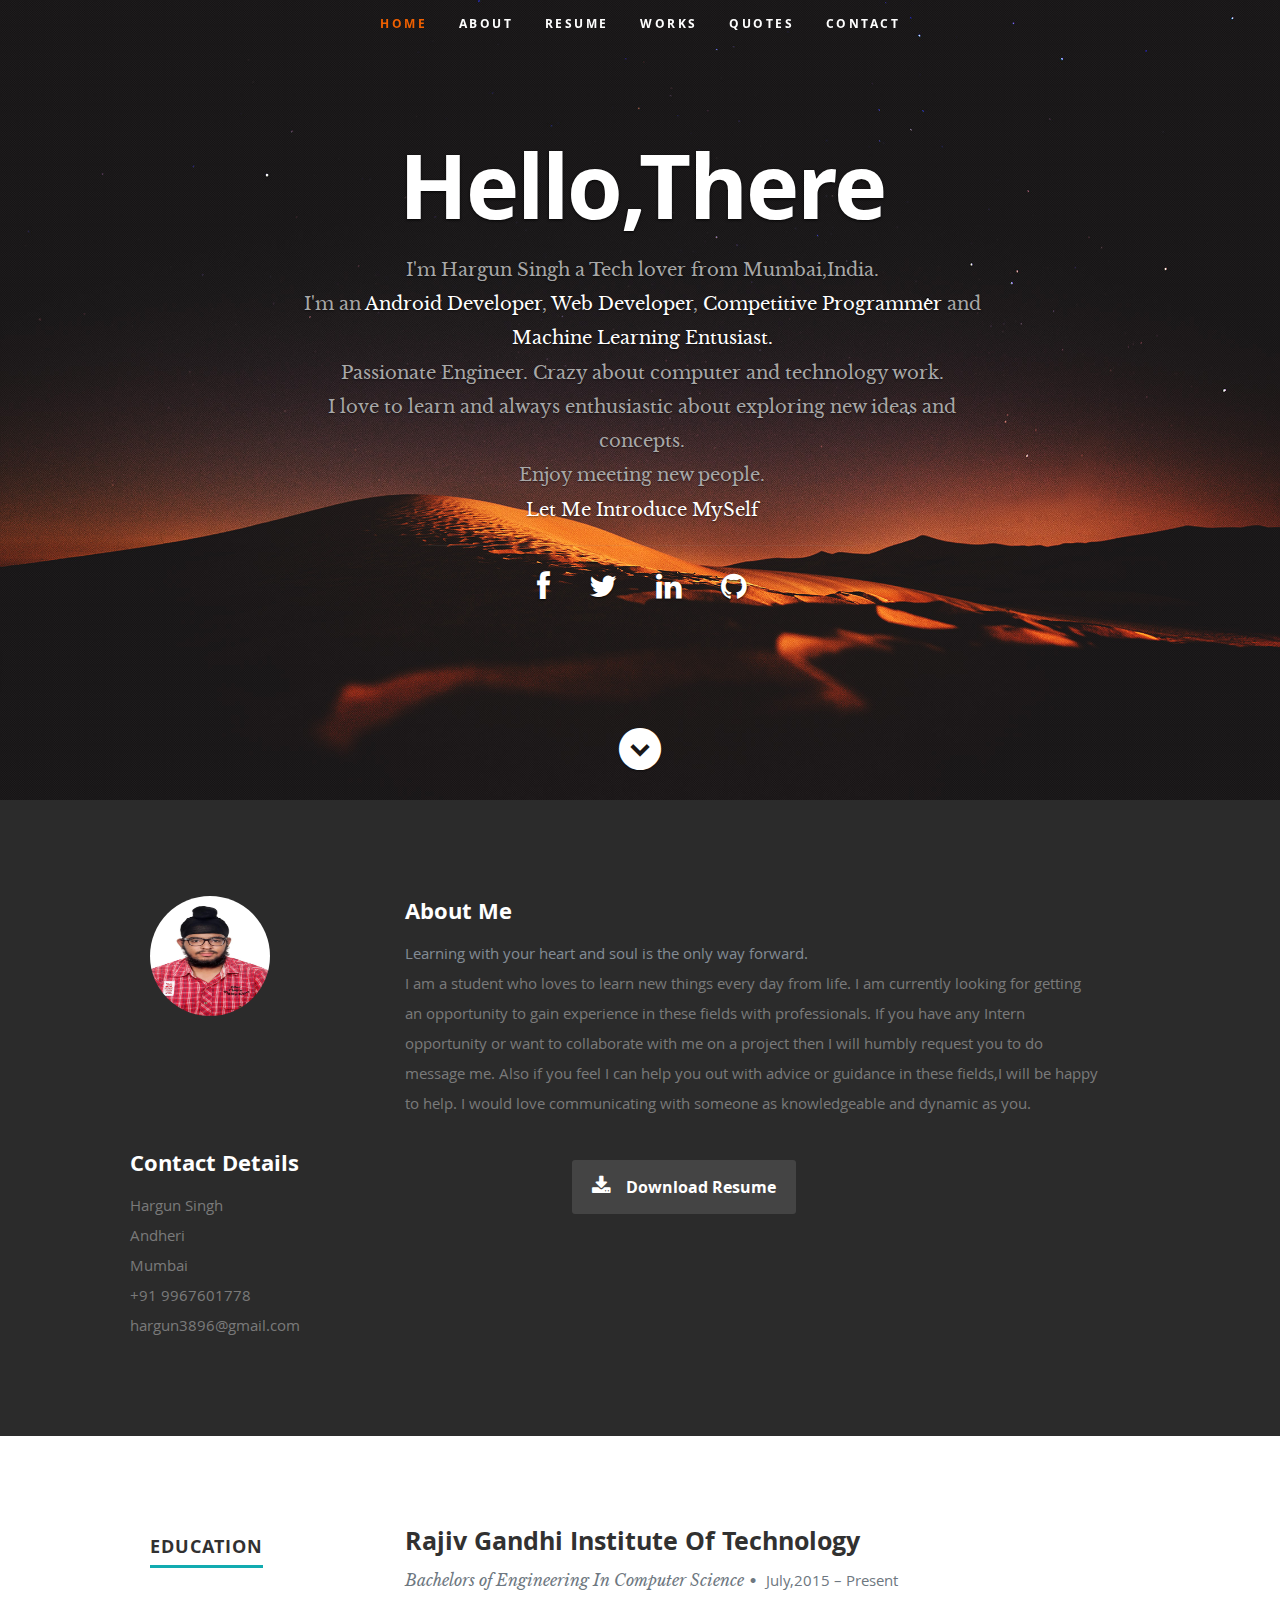
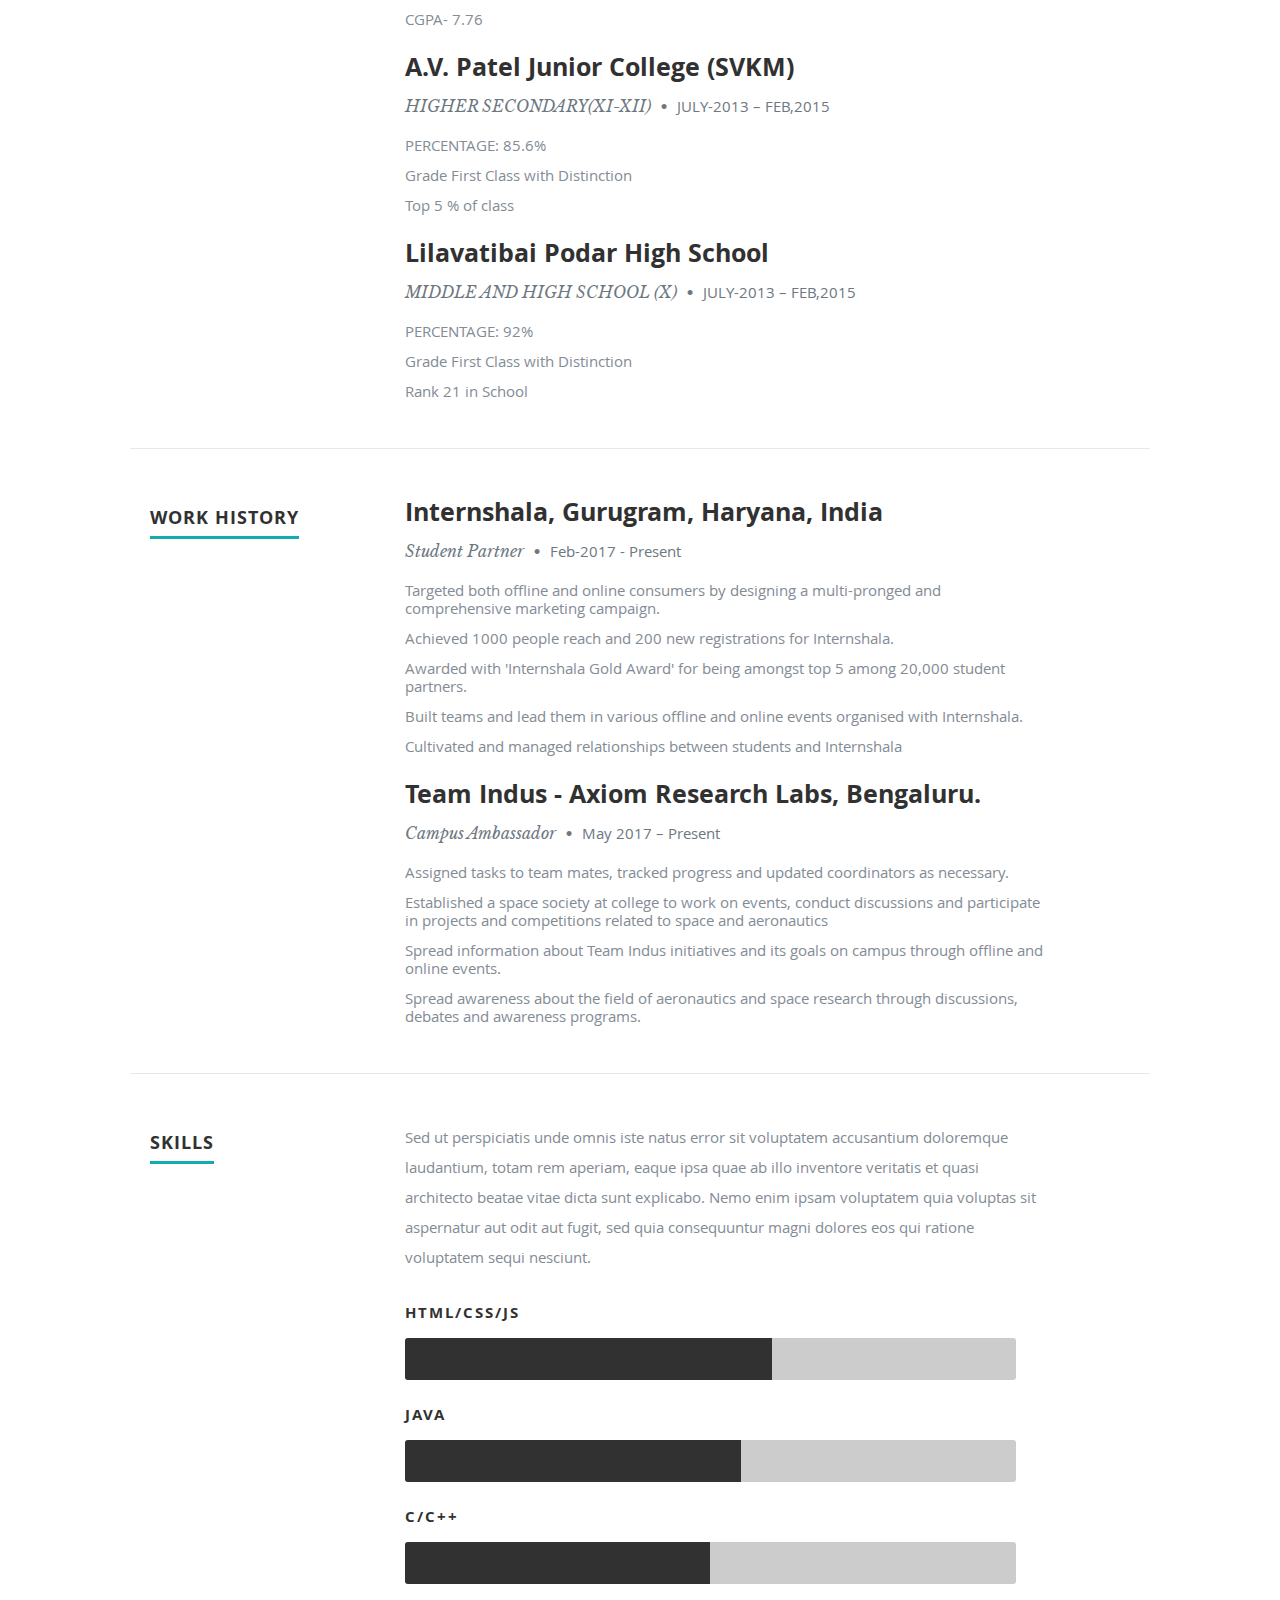
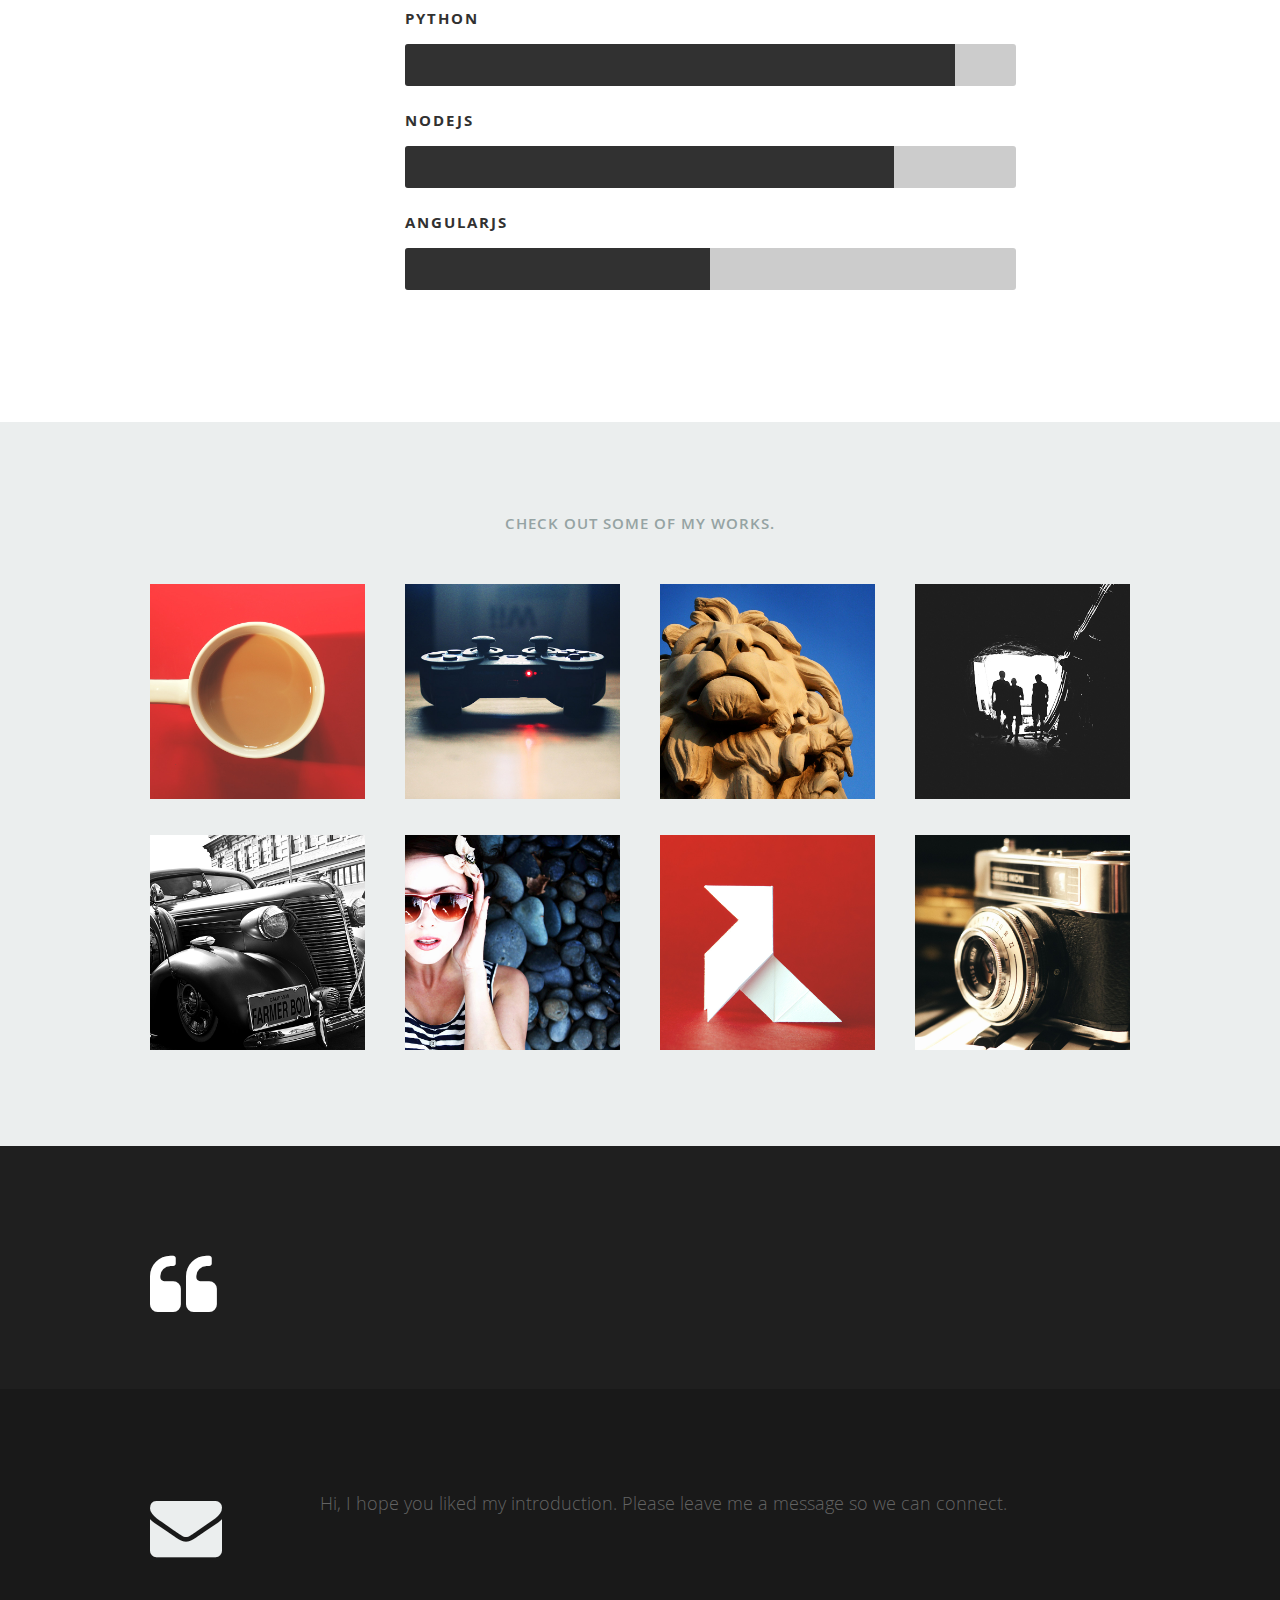
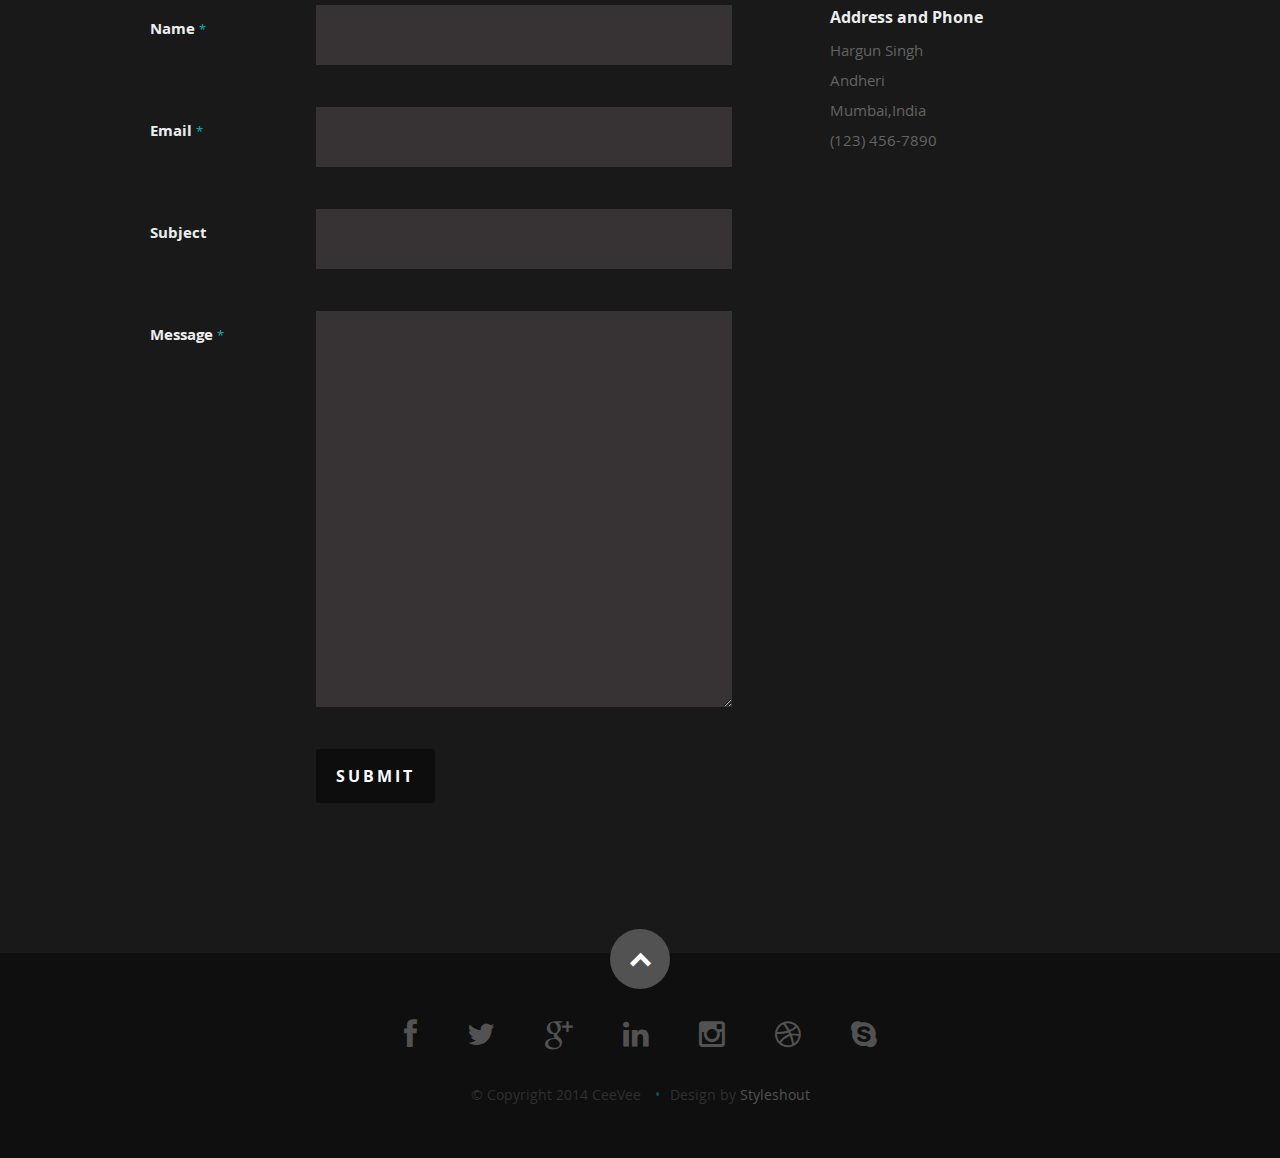
==== index.html @ c8380435 "Update index.html" ====
<!DOCTYPE html>
<!--[if lt IE 8 ]><html class="no-js ie ie7" lang="en"> <![endif]-->
<!--[if IE 8 ]><html class="no-js ie ie8" lang="en"> <![endif]-->
<!--[if (gte IE 8)|!(IE)]><!--><html class="no-js" lang="en"> <!--<![endif]-->
<head>

   <!--- Basic Page Needs
   ================================================== -->
   <meta charset="utf-8">
	<title>Hargun Singh Profile</title>
	<meta name="description" content="">
	<meta name="author" content="">

   <!-- Mobile Specific Metas
   ================================================== -->
	<meta name="viewport" content="width=device-width, initial-scale=1, maximum-scale=1">

	<!-- CSS
    ================================================== -->
   <link rel="stylesheet" href="css/default.css">
	<link rel="stylesheet" href="css/layout.css">
   <link rel="stylesheet" href="css/media-queries.css">
   <link rel="stylesheet" href="css/magnific-popup.css">

   <!-- Script
   ================================================== -->
	<script src="js/modernizr.js"></script>

   <!-- Favicons
	================================================== -->
	<link rel="shortcut icon" href="favicon.png" >

</head>

<body>

   <!-- Header
   ================================================== -->
   <header id="home">

      <nav id="nav-wrap">

         <a class="mobile-btn" href="#nav-wrap" title="Show navigation">Show navigation</a>
	      <a class="mobile-btn" href="#" title="Hide navigation">Hide navigation</a>

         <ul id="nav" class="nav">
            <li class="current"><a class="smoothscroll" href="#home">Home</a></li>
            <li><a class="smoothscroll" href="#about">About</a></li>
	         <li><a class="smoothscroll" href="#resume">Resume</a></li>
            <li><a class="smoothscroll" href="#portfolio">Works</a></li>
            <li><a class="smoothscroll" href="#testimonials">Quotes</a></li>
            <li><a class="smoothscroll" href="#contact">Contact</a></li>
         </ul> <!-- end #nav -->

      </nav> <!-- end #nav-wrap -->

      <div class="row banner">
         <div class="banner-text">
            <h1 class="responsive-headline">Hello,There</h1>
            <div><h3>I'm Hargun Singh a Tech lover from Mumbai,India.</h3></div>
            <h3>I'm an <span>Android Developer</span>, <span>Web Developer</span>, <span>Competitive Programmer</span> and <span>Machine Learning Entusiast.</span> 
		    <div>Passionate Engineer. Crazy about computer and technology work.</div><div> I love to learn and always enthusiastic about exploring new ideas and concepts.</div><div>Enjoy meeting new people.<div>




             <a class="smoothscroll" href="#about">Let Me Introduce MySelf</a>
            
            <hr />
            <ul class="social">
               <li><a href="http://www.facebook.com/hargun.singh.96930"><i class="fa fa-facebook"></i></a></li>
               <li><a href="https://harguncoder.github.io/"><i class="fa fa-twitter"></i></a></li>
               <li><a href="https://www.linkedin.com/in/hargun-singh-bb5115112"><i class="fa fa-linkedin"></i></a></li>
		    <li><a href="https://github.com/HargunCoder"><i class="fa fa-github"></i></a></li>
            </ul>
         </div>
      </div>

      <p class="scrolldown">
         <a class="smoothscroll" href="#about"><i class="icon-down-circle"></i></a>
      </p>

   </header> <!-- Header End -->


   <!-- About Section
   ================================================== -->
   <section id="about">

      <div class="row">

         <div class="three columns">

            <img class="profile-pic"  src="images/har3.jpg" alt="" />

         </div>

         <div class="nine columns main-col">

            <h2>About Me</h2>
           <span id="saying"> Learning with your heart and soul is the only way forward.</span>

            <p>I am a student who <span>loves to learn new things</span> every day from life.
               
                     I am currently looking for getting an opportunity to gain experience in these fields with professionals.

                     If you have any Intern opportunity or want to collaborate with me on a project then I will humbly request you to do message me.

                     Also if you feel I can help you out with advice or guidance in these fields,I will be happy to help.

                     I would love communicating with someone as knowledgeable and dynamic as you.</div>
            </p>

            <div class="row">

               <div class="columns contact-details">

                  <h2>Contact Details</h2>
                  <p class="address">
						   <span>Hargun Singh</span><br>
						   <span>Andheri<br>
						         Mumbai
                     </span><br>
						   <span>+91 9967601778</span><br>
                     <span>hargun3896@gmail.com</span>
					   </p>

               </div>

               <div class="columns download">
                  <p>
                     <a href="https://drive.google.com/open?id=0B_psiZqlq8TTdExmNkRDUFk0eGc" class="button"><i class="fa fa-download"></i>Download Resume</a>
                  </p>
               </div>

            </div> <!-- end row -->

         </div> <!-- end .main-col -->

      </div>

   </section> <!-- About Section End-->


   <!-- Resume Section
   ================================================== -->
   <section id="resume">

      <!-- Education
      ----------------------------------------------- -->
      <div class="row education">

         <div class="three columns header-col">
            <h1><span>Education</span></h1>
         </div>

         <div class="nine columns main-col">

            <div class="row item">

               <div class="twelve columns">

                  <h3>Rajiv Gandhi Institute Of Technology</h3>
                  <p class="info">Bachelors of Engineering In Computer Science<span>&bull;</span> <em class="date">July,2015 – Present </em></p>

                  <ul>
                     <li>CGPA- 7.76</li>
                  </ul>

               </div>

            </div> <!-- item end -->

            <div class="row item">

               <div class="twelve columns">

                  <h3>A.V. Patel Junior College (SVKM)</h3>
                  <p class="info">  HIGHER SECONDARY(XI-XII)
<span>&bull;</span> <em class="date">JULY-2013 – FEB,2015 </em></p>

                <ul>
                  <li>PERCENTAGE: 85.6%</li>
                  <li>Grade First Class with Distinction</li>
                  <li>Top 5 % of class</li>
                </ul>

               </div>

            </div> <!-- item end -->

            <div class="row item">

               <div class="twelve columns">

                  <h3>Lilavatibai Podar High School</h3>
                  <p class="info">  MIDDLE AND HIGH SCHOOL (X)
<span>&bull;</span> <em class="date">JULY-2013 – FEB,2015 </em></p>

                <ul>
                  <li>PERCENTAGE: 92%</li>
                  <li>Grade First Class with Distinction</li>
                  <li>Rank 21 in School</li>
                </ul>

               </div>

            </div> <!-- item end -->


         </div> <!-- main-col end -->

      </div> <!-- End Education -->


      <!-- Work
      ----------------------------------------------- -->
      <div class="row work">

         <div class="three columns header-col">
            <h1><span>Work History</span></h1>
         </div>

         <div class="nine columns main-col">

            <div class="row item">

               <div class="twelve columns">

                  <h3>Internshala, Gurugram, Haryana, India</h3>
                  <p class="info">Student Partner <span>&bull;</span> <em class="date">Feb-2017 - Present</em></p>

              <ul>
                 <li>Targeted both offline and online consumers by designing a multi-pronged and comprehensive marketing campaign.</li>
                 <li>Achieved 1000 people reach and 200 new registrations for Internshala.</li>
                 <li>Awarded with 'Internshala Gold Award' for being amongst top 5 among 20,000 student partners.</li>
                 <li>Built teams and lead them in various offline and online events organised with Internshala.</li>
                 <li>Cultivated and managed relationships between students and Internshala</li>
              </ul>

               </div>

            </div> <!-- item end -->

            <div class="row item">

               <div class="twelve columns">

                  <h3>Team Indus - Axiom Research Labs, Bengaluru.</h3>
                  <p class="info">Campus Ambassador <span>&bull;</span> <em class="date">May 2017 – Present</em></p>

                 <ul>
                    <li>Assigned tasks to team mates, tracked progress and updated coordinators as necessary.</li>
                    <li>Established a space society at college to work on events, conduct discussions and participate in projects and competitions related to space and aeronautics</li>
                    <li>Spread information about Team Indus initiatives and its goals on campus through offline and online events.</li>
                    <li>Spread awareness about the field of aeronautics and space research through discussions, debates and awareness programs.</li>


                 </ul>

               </div>

            </div> <!-- item end -->

         </div> <!-- main-col end -->

      </div> <!-- End Work -->


      <!-- Skills
      ----------------------------------------------- -->
      <div class="row skill">

         <div class="three columns header-col">
            <h1><span>Skills</span></h1>
         </div>

         <div class="nine columns main-col">

            <p>Sed ut perspiciatis unde omnis iste natus error sit voluptatem accusantium doloremque laudantium, totam rem aperiam,
            eaque ipsa quae ab illo inventore veritatis et quasi architecto beatae vitae dicta sunt explicabo. Nemo enim ipsam
            voluptatem quia voluptas sit aspernatur aut odit aut fugit, sed quia consequuntur magni dolores eos qui ratione
            voluptatem sequi nesciunt.
            </p>

				<div class="bars">

				   <ul class="skills">
					   <li><span class="bar-expand photoshop"></span><em>HTML/CSS/JS</em></li>
                  <li><span class="bar-expand illustrator"></span><em>Java</em></li>
						<li><span class="bar-expand wordpress"></span><em>C/C++</em></li>
						<li><span class="bar-expand css"></span><em>Python</em></li>
						<li><span class="bar-expand html5"></span><em>NodeJS</em></li>
                  <li><span class="bar-expand jquery"></span><em>angularJS</em></li>
					</ul>

				</div><!-- end skill-bars -->

			</div> <!-- main-col end -->

      </div> <!-- End skills -->

   </section> <!-- Resume Section End-->


   <!-- Portfolio Section
   ================================================== -->
   <section id="portfolio">

      <div class="row">

         <div class="twelve columns collapsed">

            <h1>Check Out Some of My Works.</h1>

            <!-- portfolio-wrapper -->
            <div id="portfolio-wrapper" class="bgrid-quarters s-bgrid-thirds cf">

          	   <div class="columns portfolio-item">
                  <div class="item-wrap">

                     <a href="#modal-01" title="">
                        <img alt="" src="images/portfolio/coffee.jpg">
                        <div class="overlay">
                           <div class="portfolio-item-meta">
          					      <h5>Coffee</h5>
                              <p>Illustrration</p>
          					   </div>
                        </div>
                        <div class="link-icon"><i class="icon-plus"></i></div>
                     </a>

                  </div>
          		</div> <!-- item end -->

               <div class="columns portfolio-item">
                  <div class="item-wrap">

                     <a href="#modal-02" title="">
                        <img alt="" src="images/portfolio/console.jpg">
                        <div class="overlay">
                           <div class="portfolio-item-meta">
          					      <h5>Console</h5>
                              <p>Web Development</p>
          					   </div>
                        </div>
                        <div class="link-icon"><i class="icon-plus"></i></div>
                     </a>

                  </div>
          		</div> <!-- item end -->

               <div class="columns portfolio-item">
                  <div class="item-wrap">

                     <a href="#modal-03" title="">
                        <img alt="" src="images/portfolio/judah.jpg">
                        <div class="overlay">
                           <div class="portfolio-item-meta">
          					      <h5>Judah</h5>
                              <p>Webdesign</p>
          					   </div>
                        </div>
                        <div class="link-icon"><i class="icon-plus"></i></div>
                     </a>

                  </div>
          		</div> <!-- item end -->

               <div class="columns portfolio-item">
                  <div class="item-wrap">

                     <a href="#modal-04" title="">
                        <img alt="" src="images/portfolio/into-the-light.jpg">
                        <div class="overlay">
                           <div class="portfolio-item-meta">
          					      <h5>Into The Light</h5>
                              <p>Photography</p>
          					   </div>
                        </div>
                        <div class="link-icon"><i class="icon-plus"></i></div>
                     </a>

                  </div>
          		</div> <!-- item end -->

               <div class="columns portfolio-item">
                  <div class="item-wrap">

                     <a href="#modal-05" title="">
                        <img alt="" src="images/portfolio/farmerboy.jpg">
                        <div class="overlay">
                           <div class="portfolio-item-meta">
          					      <h5>Farmer Boy</h5>
                              <p>Branding</p>
          					   </div>
                        </div>
                        <div class="link-icon"><i class="icon-plus"></i></div>
                     </a>

                  </div>
          		</div> <!-- item end -->

               <div class="columns portfolio-item">
                  <div class="item-wrap">

                     <a href="#modal-06" title="">
                        <img alt="" src="images/portfolio/girl.jpg">
                        <div class="overlay">
                           <div class="portfolio-item-meta">
          					      <h5>Girl</h5>
                              <p>Photography</p>
          					   </div>
                        </div>
                        <div class="link-icon"><i class="icon-plus"></i></div>
                     </a>

                  </div>
          		</div> <!-- item end -->

               <div class="columns portfolio-item">
                  <div class="item-wrap">

                     <a href="#modal-07" title="">
                        <img alt="" src="images/portfolio/origami.jpg">
                        <div class="overlay">
                           <div class="portfolio-item-meta">
          					      <h5>Origami</h5>
                              <p>Illustrration</p>
          					   </div>
                        </div>
                        <div class="link-icon"><i class="icon-plus"></i></div>
                     </a>

                  </div>
          		</div> <!-- item end -->

               <div class="columns portfolio-item">
                  <div class="item-wrap">

                     <a href="#modal-08" title="">
                        <img alt="" src="images/portfolio/retrocam.jpg">
                        <div class="overlay">
                           <div class="portfolio-item-meta">
          					      <h5>Retrocam</h5>
                              <p>Web Development</p>
          					   </div>
                        </div>
                        <div class="link-icon"><i class="icon-plus"></i></div>
                     </a>

                  </div>
          		</div>  <!-- item end -->

            </div> <!-- portfolio-wrapper end -->

         </div> <!-- twelve columns end -->


         <!-- Modal Popup
	      --------------------------------------------------------------- -->

         <div id="modal-01" class="popup-modal mfp-hide">

		      <img class="scale-with-grid" src="images/portfolio/modals/m-coffee.jpg" alt="" />

		      <div class="description-box">
			      <h4>Coffee Cup</h4>
			      <p>Proin gravida nibh vel velit auctor aliquet. Aenean sollicitudin, lorem quis bibendum auctor, nisi elit consequat ipsum, nec sagittis sem nibh id elit.</p>
               <span class="categories"><i class="fa fa-tag"></i>Branding, Webdesign</span>
		      </div>

            <div class="link-box">
               <a href="http://www.behance.net">Details</a>
		         <a class="popup-modal-dismiss">Close</a>
            </div>

	      </div><!-- modal-01 End -->

         <div id="modal-02" class="popup-modal mfp-hide">

		      <img class="scale-with-grid" src="images/portfolio/modals/m-console.jpg" alt="" />

		      <div class="description-box">
			      <h4>Console</h4>
			      <p>Proin gravida nibh vel velit auctor aliquet. Aenean sollicitudin, lorem quis bibendum auctor, nisi elit consequat ipsum, nec sagittis sem nibh id elit.</p>
               <span class="categories"><i class="fa fa-tag"></i>Branding, Web Development</span>
		      </div>

            <div class="link-box">
               <a href="http://www.behance.net">Details</a>
		         <a class="popup-modal-dismiss">Close</a>
            </div>

	      </div><!-- modal-02 End -->

         <div id="modal-03" class="popup-modal mfp-hide">

		      <img class="scale-with-grid" src="images/portfolio/modals/m-judah.jpg" alt="" />

		      <div class="description-box">
			      <h4>Judah</h4>
			      <p>Proin gravida nibh vel velit auctor aliquet. Aenean sollicitudin, lorem quis bibendum auctor, nisi elit consequat ipsum, nec sagittis sem nibh id elit.</p>
               <span class="categories"><i class="fa fa-tag"></i>Branding</span>
		      </div>

            <div class="link-box">
               <a href="http://www.behance.net">Details</a>
		         <a class="popup-modal-dismiss">Close</a>
            </div>

	      </div><!-- modal-03 End -->

         <div id="modal-04" class="popup-modal mfp-hide">

		      <img class="scale-with-grid" src="images/portfolio/modals/m-intothelight.jpg" alt="" />

		      <div class="description-box">
			      <h4>Into the Light</h4>
			      <p>Proin gravida nibh vel velit auctor aliquet. Aenean sollicitudin, lorem quis bibendum auctor, nisi elit consequat ipsum, nec sagittis sem nibh id elit.</p>
               <span class="categories"><i class="fa fa-tag"></i>Photography</span>
		      </div>

            <div class="link-box">
               <a href="http://www.behance.net">Details</a>
		         <a class="popup-modal-dismiss">Close</a>
            </div>

	      </div><!-- modal-04 End -->

         <div id="modal-05" class="popup-modal mfp-hide">

		      <img class="scale-with-grid" src="images/portfolio/modals/m-farmerboy.jpg" alt="" />

		      <div class="description-box">
			      <h4>Farmer Boy</h4>
			      <p>Proin gravida nibh vel velit auctor aliquet. Aenean sollicitudin, lorem quis bibendum auctor, nisi elit consequat ipsum, nec sagittis sem nibh id elit.</p>
               <span class="categories"><i class="fa fa-tag"></i>Branding, Webdesign</span>
		      </div>

            <div class="link-box">
               <a href="http://www.behance.net">Details</a>
		         <a class="popup-modal-dismiss">Close</a>
            </div>

	      </div><!-- modal-05 End -->

         <div id="modal-06" class="popup-modal mfp-hide">

		      <img class="scale-with-grid" src="images/portfolio/modals/m-girl.jpg" alt="" />

		      <div class="description-box">
			      <h4>Girl</h4>
			      <p>Proin gravida nibh vel velit auctor aliquet. Aenean sollicitudin, lorem quis bibendum auctor, nisi elit consequat ipsum, nec sagittis sem nibh id elit.</p>
               <span class="categories"><i class="fa fa-tag"></i>Photography</span>
		      </div>

            <div class="link-box">
               <a href="http://www.behance.net">Details</a>
		         <a class="popup-modal-dismiss">Close</a>
            </div>

	      </div><!-- modal-06 End -->

         <div id="modal-07" class="popup-modal mfp-hide">

		      <img class="scale-with-grid" src="images/portfolio/modals/m-origami.jpg" alt="" />

		      <div class="description-box">
			      <h4>Origami</h4>
			      <p>Proin gravida nibh vel velit auctor aliquet. Aenean sollicitudin, lorem quis bibendum auctor, nisi elit consequat ipsum, nec sagittis sem nibh id elit.</p>
               <span class="categories"><i class="fa fa-tag"></i>Branding, Illustration</span>
		      </div>

            <div class="link-box">
               <a href="http://www.behance.net">Details</a>
		         <a class="popup-modal-dismiss">Close</a>
            </div>

	      </div><!-- modal-07 End -->

         <div id="modal-08" class="popup-modal mfp-hide">

		      <img class="scale-with-grid" src="images/portfolio/modals/m-retrocam.jpg" alt="" />

		      <div class="description-box">
			      <h4>Retrocam</h4>
			      <p>Proin gravida nibh vel velit auctor aliquet. Aenean sollicitudin, lorem quis bibendum auctor, nisi elit consequat ipsum, nec sagittis sem nibh id elit.</p>
               <span class="categories"><i class="fa fa-tag"></i>Webdesign, Photography</span>
		      </div>

            <div class="link-box">
               <a href="http://www.behance.net">Details</a>
		         <a class="popup-modal-dismiss">Close</a>
            </div>

	      </div><!-- modal-01 End -->


      </div> <!-- row End -->

   </section> <!-- Portfolio Section End-->


  

   <!-- Testimonials Section
   ================================================== -->
   <section id="testimonials">

      <div class="text-container">

         <div class="row">

            <div class="two columns header-col">

               <h1><span>Client Testimonials</span></h1>

            </div>

            <div class="ten columns flex-container">

               <div class="flexslider">

                  <ul class="slides">

                     <li>
                        <blockquote>
                           <p>Your work is going to fill a large part of your life, and the only way to be truly satisfied is
                           to do what you believe is great work. And the only way to do great work is to love what you do.
                           If you haven't found it yet, keep looking. Don't settle. As with all matters of the heart, you'll know when you find it.
                           </p>
                           <cite>Steve Jobs</cite>
                        </blockquote>
                     </li> <!-- slide ends -->

                     <li>
                        <blockquote>
                           <p>No matter what people tell you, words and ideas can change the world
                           </p>
                           <cite>Robin Williams</cite>
                        </blockquote>
                     </li> <!-- slide ends -->
                     <li>
                        <blockquote>
                           <p>Once we believe in ourselves, we can risk curiosity, wonder, spontaneous delight, or any experience that reveals the human spirit.
                           </p>
                           <cite>E.E Cummings</cite>
                        </blockquote>
                     </li> <!-- slide ends -->

                     
                  </ul>

               </div> <!-- div.flexslider ends -->

            </div> <!-- div.flex-container ends -->

         </div> <!-- row ends -->

       </div>  <!-- text-container ends -->

   </section> <!-- Testimonials Section End-->


   <!-- Contact Section
   ================================================== -->
   <section id="contact">

         <div class="row section-head">

            <div class="two columns header-col">

               <h1><span>Get In Touch.</span></h1>

            </div>

            <div class="ten columns">

                  <p class="lead"> Hi, I hope you liked my introduction. Please leave me a message so we can connect.</p>

            </div>

         </div>

         <div class="row">

            <div class="eight columns">

               <!-- form -->
               <form action="https://formspree.io/hargun3896@gmail.com" method="post" id="contactForm" name="contactForm">
					<fieldset>

                  <div>
						   <label for="contactName">Name <span class="required">*</span></label>
						   <input type="text" value="" size="35" id="contactName" name="contactName" required>
                  </div>

                  <div>
						   <label for="contactEmail">Email <span class="required">*</span></label>
						   <input type="text" value="" size="35" id="contactEmail" name="contactEmail" required>
                  </div>

                  <div>
						   <label for="contactSubject">Subject</label>
						   <input type="text" value="" size="35" id="contactSubject" name="contactSubject" required>
                  </div>

                  <div>
                     <label for="contactMessage">Message <span class="required">*</span></label>
                     <textarea cols="50" rows="15" id="contactMessage" name="contactMessage"></textarea>
                  </div>

                  <div>
                     <button class="submit">Submit</button>
                     <span id="image-loader">
                        <img alt="" src="images/loader.gif">
                     </span>
                  </div>

					</fieldset>
				   </form> <!-- Form End -->

               <!-- contact-warning -->
               <div id="message-warning"> Error boy</div>
               <!-- contact-success -->
				   <div id="message-success">
                  <i class="fa fa-check"></i>Your message was sent, thank you!<br>
				   </div>

            </div>


            <aside class="four columns footer-widgets">

               <div class="widget widget_contact">

					   <h4>Address and Phone</h4>
					   <p class="address">
						   Hargun Singh<br>
						   Andheri <br>
						   Mumbai,India<br>
						   <span>(123) 456-7890</span>
					   </p>

				   </div>

              

   </section> <!-- Contact Section End-->


   <!-- footer
   ================================================== -->
   <footer>

      <div class="row">

         <div class="twelve columns">

            <ul class="social-links">
               <li><a href="#"><i class="fa fa-facebook"></i></a></li>
               <li><a href="#"><i class="fa fa-twitter"></i></a></li>
               <li><a href="#"><i class="fa fa-google-plus"></i></a></li>
               <li><a href="#"><i class="fa fa-linkedin"></i></a></li>
               <li><a href="#"><i class="fa fa-instagram"></i></a></li>
               <li><a href="#"><i class="fa fa-dribbble"></i></a></li>
               <li><a href="#"><i class="fa fa-skype"></i></a></li>
            </ul>

            <ul class="copyright">
               <li>&copy; Copyright 2014 CeeVee</li>
               <li>Design by <a title="Styleshout" href="http://www.styleshout.com/">Styleshout</a></li>   
            </ul>

         </div>

         <div id="go-top"><a class="smoothscroll" title="Back to Top" href="#home"><i class="icon-up-open"></i></a></div>

      </div>

   </footer> <!-- Footer End-->

   <!-- Java Script
   ================================================== -->
   <script src="http://ajax.googleapis.com/ajax/libs/jquery/3.2.2/jquery.min.js"></script>
   <script>window.jQuery || document.write('<script src="js/jquery-1.10.2.min.js"><\/script>')</script>
   <script type="text/javascript" src="js/jquery-migrate-1.2.1.min.js"></script>

   <script src="js/jquery.flexslider.js"></script>
   <script src="js/waypoints.js"></script>
   <script src="js/jquery.fittext.js"></script>
   <script src="js/magnific-popup.js"></script>
   <script src="js/init.js"></script>

</body>

</html>
---- css/default.css ----
/*
=====================================================================
*   Ceevee v1.0 Default Stylesheet
*   url: styleshout.com
*   03-17-2014
=====================================================================

TOC:
a. Webfonts and Icon fonts
b. Reset
c. Default Styles
   1. Basic
   2. Typography
   3. Links
   4. Images
   5. Buttons
   6. Forms
d. Grid
e. Others
   1. Clearing
   2. Misc

=====================================================================  */

/* ------------------------------------------------------------------ */
/* a. Webfonts and Icon fonts
 ------------------------------------------------------------------ */

@import url("fonts.css");
@import url("fontello/css/fontello.css");
@import url("font-awesome/css/font-awesome.min.css");

/* ------------------------------------------------------------------
/* b. Reset
      Adapted from:
      Normalize.css - https://github.com/necolas/normalize.css/
      HTML5 Doctor Reset - html5doctor.com/html-5-reset-stylesheet/
/* ------------------------------------------------------------------ */

html, body, div, span, object, iframe,
h1, h2, h3, h4, h5, h6, p, blockquote, pre,
abbr, address, cite, code,
del, dfn, em, img, ins, kbd, q, samp,
small, strong, sub, sup, var,
b, i,
dl, dt, dd, ol, ul, li,
fieldset, form, label, legend,
table, caption, tbody, tfoot, thead, tr, th, td,
article, aside, canvas, details, figcaption, figure,
footer, header, hgroup, menu, nav, section, summary,
time, mark, audio, video {
   margin: 0;
   padding: 0;
   border: 0;
   outline: 0;
   font-size: 100%;
   vertical-align: baseline;
   background: transparent;
}

article,aside,details,figcaption,figure,
footer,header,hgroup,menu,nav,section {
   display: block;
}

audio,
canvas,
video {
   display: inline-block;
}

audio:not([controls]) {
   display: none;
   height: 0;
}

[hidden] { display: none; }

code, kbd, pre, samp {
   font-family: monospace, serif;
   font-size: 1em;
}

pre {
   white-space: pre;
   white-space: pre-wrap;
   word-wrap: break-word;
}

blockquote, q { quotes: &#8220 &#8220; }

blockquote:before, blockquote:after,
q:before, q:after {
   content: '';
   content: none;
}

ins {
   background-color: #ff9;
   color: #000;
   text-decoration: none;
}

mark {
   background-color: #A7F4F6;
   color: #555;
}

del { text-decoration: line-through; }

abbr[title], dfn[title] {
   border-bottom: 1px dotted;
   cursor: help;
}

table {
   border-collapse: collapse;
   border-spacing: 0;
}


/* ------------------------------------------------------------------ */
/* c. Default and Basic Styles
      Adapted from:
      Skeleton CSS Framework - http://www.getskeleton.com/
      Typeplate Typographic Starter Kit - http://typeplate.com/
/* ------------------------------------------------------------------ */

/*  1. Basic  ------------------------------------------------------- */

*,
*:before,
*:after {
   -moz-box-sizing: border-box;
   -webkit-box-sizing: border-box;
   box-sizing: border-box;
}

html {
   font-size: 62.5%;
   -webkit-font-smoothing: antialiased;
}

body {
   background: #fff;
   font-family: 'opensans-regular', sans-serif;
   font-weight: normal;
   font-size: 15px;
   line-height: 30px;
	color: #838C95;

   -webkit-font-smoothing: antialiased; /* Fix for webkit rendering */
	-webkit-text-size-adjust: 100%;
}

/*  2. Typography
       Vertical rhythm with leading derived from 6
--------------------------------------------------------------------- */

h1, h2, h3, h4, h5, h6 {
   color: #313131;
	font-family: 'opensans-bold', sans-serif;
   font-weight: normal;
}
h1 a, h2 a, h3 a, h4 a, h5 a, h6 a { font-weight: inherit; }
h1 { font-size: 38px; line-height: 42px; margin-bottom: 12px; letter-spacing: -1px; }
h2 { font-size: 28px; line-height: 36px; margin-bottom: 6px; }
h3 { font-size: 22px; line-height: 30px; margin-bottom: 12px; }
h4 { font-size: 20px; line-height: 30px; margin-bottom: 6px; }
h5 { font-size: 18px; line-height: 30px; }
h6 { font-size: 14px; line-height: 30px; }
.subheader { }

p { margin: 0 0 30px 0; }
p img { margin: 0; }
p.lead {
   font: 19px/36px 'opensans-light', sans-serif;
   margin-bottom: 18px;
}

/* for 'em' and 'strong' tags, font-size and line-height should be same with
the body tag due to rendering problems in some browsers */
em { font: 15px/30px 'opensans-italic', sans-serif; }
strong, b { font: 15px/30px 'opensans-bold', sans-serif; }
small { font-size: 11px; line-height: inherit; }

/*	Blockquotes */
blockquote {
   margin: 30px 0px;
   padding-left: 40px;
   position: relative;
}
blockquote:before {
   content: "\201C";
   opacity: 0.45;
   font-size: 80px;
   line-height: 0px;
   margin: 0;
   font-family: arial, sans-serif;

   position: absolute;
   top:  30px;
	left: 0;
}
blockquote p {
   font-family: 'librebaskerville-italic', serif;
   padding: 0;
   font-size: 18px;
   line-height: 36px;
}
blockquote cite {
   display: block;
   font-size: 12px;
   font-style: normal;
   line-height: 18px;
}
blockquote cite:before { content: "\2014 \0020"; }
blockquote cite a,
blockquote cite a:visited { color: #8B9798; border: none }

/* ---------------------------------------------------------------------
/*  Pull Quotes Markup
/*
    <aside class="pull-quote">
		<blockquote>
			<p></p>
		</blockquote>
	 </aside>
/*
/* --------------------------------------------------------------------- */
.pull-quote {
   position: relative;
	padding: 18px 30px 18px 0px;
}
.pull-quote:before,
.pull-quote:after {
	height: 1em;
	opacity: 0.45;
	position: absolute;
	font-size: 80px;
   font-family: Arial, Sans-Serif;
}
.pull-quote:before {
	content: "\201C";
	top:  33px;
	left: 0;
}
.pull-quote:after {
	content: '\201D';
	bottom: -33px;
	right: 0;
}
.pull-quote blockquote {
   margin: 0;
}
.pull-quote blockquote:before {
   content: none;
}

/* Abbreviations */
abbr {
   font-family: 'opensans-bold', sans-serif;
	font-variant: small-caps;
	text-transform: lowercase;
   letter-spacing: .5px;
	color: gray;
}
abbr:hover { cursor: help; }

/* drop cap */
.drop-cap:first-letter {
	float: left;
	margin: 0;
	padding: 14px 6px 0 0;
	font-size: 84px;
	font-family: /* Copperplate */ 'opensans-bold', sans-serif;
   line-height: 60px;
	text-indent: 0;
	background: transparent;
	color: inherit;
}

hr { border: solid #E3E3E3; border-width: 1px 0 0; clear: both; margin: 11px 0 30px; height: 0; }


/*  3. Links  ------------------------------------------------------- */

a, a:visited {
   text-decoration: none;
   outline: 0;
   color: #11ABB0;

   -webkit-transition: color .3s ease-in-out;
   -moz-transition: color .3s ease-in-out;
   -o-transition: color .3s ease-in-out;
   transition: color .3s ease-in-out;
}
a:hover, a:focus { color: #313131; }
p a, p a:visited { line-height: inherit; }


/*  4. List  --------------------------------------------------------- */

ul, ol { margin-bottom: 24px; margin-top: 12px; }
ul { list-style: none outside; }
ol { list-style: decimal; }
ol, ul.square, ul.circle, ul.disc { margin-left: 30px; }
ul.square { list-style: square outside; }
ul.circle { list-style: circle outside; }
ul.disc { list-style: disc outside; }
ul ul, ul ol,
ol ol, ol ul { margin: 6px 0 6px 30px; }
ul ul li, ul ol li,
ol ol li, ol ul li { margin-bottom: 6px; }
li { line-height: 18px; margin-bottom: 12px; }
ul.large li { }
li p { }

/* ---------------------------------------------------------------------
/*  Stats Tab Markup

    <ul class="stats-tabs">
		<li><a href="#">[value]<b>[name]</b></a></li>
	 </ul>

    Extend this object into your markup.
/*
/* --------------------------------------------------------------------- */
.stats-tabs {
   padding: 0;
   margin: 24px 0;
}
.stats-tabs li {
	display: inline-block;
	margin: 0 10px 18px 0;
	padding: 0 10px 0 0;
	border-right: 1px solid #ccc;
}
.stats-tabs li:last-child {
	margin: 0;
	padding: 0;
	border: none;
}
.stats-tabs li a {
	display: inline-block;
	font-size: 22px;
	font-family: 'opensans-bold', sans-serif;
   border: none;
   color: #313131;
}
.stats-tabs li a:hover {
   color:#11ABB0;
}
.stats-tabs li a b {
	display: block;
	margin: 6px 0 0 0;
	font-size: 13px;
	font-family: 'opensans-regular', sans-serif;
   color: #8B9798;
}

/* definition list */
dl { margin: 12px 0; }
dt { margin: 0; color:#11ABB0; }
dd { margin: 0 0 0 20px; }

/* Lining Definition Style Markup */
.lining dt,
.lining dd {
	display: inline;
	margin: 0;
}
.lining dt + dt:before,
.lining dd + dt:before {
	content: "\A";
	white-space: pre;
}
.lining dd + dd:before {
	content: ", ";
}
.lining dd:before {
	content: ": ";
	margin-left: -0.2em;
}

/* Dictionary Definition Style Markup */
.dictionary-style dt {
	display: inline;
	counter-reset: definitions;
}
.dictionary-style dt + dt:before {
	content: ", ";
	margin-left: -0.2em;
}
.dictionary-style dd {
	display: block;
	counter-increment: definitions;
}
.dictionary-style dd:before {
	content: counter(definitions, decimal) ". ";
}

/* Pagination */
.pagination {
   margin: 36px auto;
   text-align: center;
}
.pagination ul li {
   display: inline-block;
   margin: 0;
   padding: 0;
}
.pagination .page-numbers {
   font: 15px/18px 'opensans-bold', sans-serif;
   display: inline-block;
   padding: 6px 10px;
   margin-right: 3px;
   margin-bottom: 6px;
	color: #6E757C;
	background-color: #E6E8EB;

	-webkit-transition: all 200ms ease-in-out;
	-moz-transition: all 200ms ease-in-out;
	-o-transition: all 200ms ease-in-out;
	-ms-transition: all 200ms ease-in-out;
	transition: all 200ms ease-in-out;

   -moz-border-radius: 3px;
   -webkit-border-radius: 3px;
   -khtml-border-radius: 3px;
	border-radius: 3px;
}
.pagination .page-numbers:hover {
   background: #838A91;
   color: #fff;
}
.pagination .current,
.pagination .current:hover {
   background-color: #11ABB0;
   color: #fff;
}
.pagination .inactive,
.pagination .inactive:hover {
   background-color: #E6E8EB;
	color: #A9ADB2;
}
.pagination .prev, .pagination .next {}

/*  5. Images  --------------------------------------------------------- */

img {
   max-width: 100%;
   height: auto;
}
img.pull-right { margin: 12px 0px 0px 18px; }
img.pull-left { margin: 12px 18px 0px 0px; }

/*  6. Buttons  --------------------------------------------------------- */

.button,
.button:visited,
button,
input[type="submit"],
input[type="reset"],
input[type="button"] {
   font: 16px/30px 'opensans-bold', sans-serif;
   background: #11ABB0;
   display: inline-block;
	text-decoration: none;
   letter-spacing: 0;
   color: #fff;
	padding: 12px 20px;
	margin-bottom: 18px;
   border: none;
   cursor: pointer;
   height: auto;

   -webkit-transition: all .2s ease-in-out;
	-moz-transition: all .2s ease-in-out;
	-o-transition: all .2s ease-in-out;
	-ms-transition: all .2s ease-in-out;
	transition: all .2s ease-in-out;

   -moz-border-radius: 3px;
   -webkit-border-radius: 3px;
   -khtml-border-radius: 3px;
   border-radius: 3px;
}

.button:hover,
button:hover,
input[type="submit"]:hover,
input[type="reset"]:hover,
input[type="button"]:hover {
   background: #3d4145;
   color: #fff;
}

.button:active,
button:active,
input[type="submit"]:active,
input[type="reset"]:active,
input[type="button"]:active {
   background: #3d4145;
   color: #fff;
}

.button.full-width,
button.full-width,
input[type="submit"].full-width,
input[type="reset"].full-width,
input[type="button"].full-width {
	width: 100%;
	padding-left: 0 !important;
	padding-right: 0 !important;
	text-align: center;
}

/* Fix for odd Mozilla border & padding issues */
button::-moz-focus-inner,
input::-moz-focus-inner {
    border: 0;
    padding: 0;
}


/*  7. Forms  --------------------------------------------------------- */

form { margin-bottom: 24px; }
fieldset { margin-bottom: 24px; }

input[type="text"],
input[type="password"],
input[type="email"],
textarea,
select {
   display: block;
   padding: 18px 15px;
   margin: 0 0 24px 0;
   border: 0;
   outline: none;
   vertical-align: middle;
   min-width: 225px;
	max-width: 100%;
   font-size: 15px;
   line-height: 24px;
	color: #647373;
	background: #D3D9D9;

}

/* select { padding: 0;
   width: 220px;
   } */

input[type="text"]:focus,
input[type="password"]:focus,
input[type="email"]:focus,
textarea:focus {
   color: #B3B7BC;
	background-color: #3d4145;
}

textarea { min-height: 220px; }

label,
legend {
   font: 16px/24px 'opensans-bold', sans-serif;
	margin: 12px 0;
   color: #3d4145;
   display: block;
}
label span,
legend span {
	color: #8B9798;
   font: 14px/24px 'opensans-regular', sans-serif;
}

input[type="checkbox"],
input[type="radio"] {
    font-size: 15px;
    color: #737373;
}

input[type="checkbox"] { display: inline; }

/* ------------------------------------------------------------------ */
/* d. Grid
---------------------------------------------------------------------
   gutter = 40px.
/* ------------------------------------------------------------------ */

/* default
--------------------------------------------------------------- */
.row {
   width: 96%;
   max-width: 1020px;
   margin: 0 auto;
}
/* fixed width for IE8 */
.ie .row { width: 1000px ; }

.narrow .row { max-width: 980px; }

.row .row { width: auto; max-width: none; margin: 0 -20px; }

/* row clearing */
.row:before,
.row:after {
    content: " ";
    display: table;
}
.row:after {
    clear: both;
}

.column, .columns {
   position: relative;
   padding: 0 20px;
   min-height: 1px;
   float: left;
}
.column.centered, .columns.centered  {
    float: none;
    margin: 0 auto;
}

/* removed gutters */
.row.collapsed > .column,
.row.collapsed > .columns,
.column.collapsed, .columns.collapsed  { padding: 0; }

[class*="column"] + [class*="column"]:last-child { float: right; }
[class*="column"] + [class*="column"].end { float: right; }

/* column widths */
.row .one         { width: 8.33333%; }
.row .two         { width: 16.66667%; }
.row .three       { width: 25%; }
.row .four        { width: 33.33333%; }
.row .five        { width: 41.66667%; }
.row .six         { width: 50%; }
.row .seven       { width: 58.33333%; }
.row .eight       { width: 66.66667%; }
.row .nine        { width: 75%; }
.row .ten         { width: 83.33333%; }
.row .eleven      { width: 91.66667%; }
.row .twelve      { width: 100%; }

/* Offsets */
.row .offset-1    { margin-left: 8.33333%; }
.row .offset-2    { margin-left: 16.66667%; }
.row .offset-3    { margin-left: 25%; }
.row .offset-4    { margin-left: 33.33333%; }
.row .offset-5    { margin-left: 41.66667%; }
.row .offset-6    { margin-left: 50%; }
.row .offset-7    { margin-left: 58.33333%; }
.row .offset-8    { margin-left: 66.66667%; }
.row .offset-9    { margin-left: 75%; }
.row .offset-10   { margin-left: 83.33333%; }
.row .offset-11   { margin-left: 91.66667%; }

/* Push/Pull */
.row .push-1      { left: 8.33333%; }
.row .pull-1      { right: 8.33333%; }
.row .push-2      { left: 16.66667%; 	}
.row .pull-2      { right: 16.66667%; }
.row .push-3      { left: 25%; }
.row .pull-3      { right: 25%;	}
.row .push-4      { left: 33.33333%; }
.row .pull-4      { right: 33.33333%; }
.row .push-5      { left: 41.66667%; }
.row .pull-5      { right: 41.66667%; }
.row .push-6      { left: 50%; }
.row .pull-6      { right: 50%; }
.row .push-7      { left: 58.33333%; }
.row .pull-7      { right: 58.33333%; }
.row .push-8      { left: 66.66667%; 	}
.row .pull-8      { right: 66.66667%; }
.row .push-9      { left: 75%; }
.row .pull-9      { right: 75%; }
.row .push-10     { left: 83.33333%; }
.row .pull-10     { right: 83.33333%; }
.row .push-11     { left: 91.66667%; }
.row .pull-11     { right: 91.66667%; }

/* block grids
--------------------------------------------------------------------- */
.bgrid-sixths [class*="column"]   { width: 16.66667%; }
.bgrid-quarters [class*="column"] { width: 25%; }
.bgrid-thirds [class*="column"]   { width: 33.33333%; }
.bgrid-halves [class*="column"]   { width: 50%; }

[class*="bgrid"] [class*="column"] + [class*="column"]:last-child { float: left; }

/* Left clearing for block grid columns - columns that changes width in
different screen sizes. Allows columns with different heights to align
properly.
--------------------------------------------------------------------- */
.first { clear: left; }   /* first column in default screen */
.s-first { clear: none; } /* first column in smaller screens */

/* smaller screens
--------------------------------------------------------------- */
@media only screen and (max-width: 900px) {

   /* block grids on small screens */
   .s-bgrid-sixths [class*="column"]   { width: 16.66667%; }
   .s-bgrid-quarters [class*="column"] { width: 25%; }
   .s-bgrid-thirds [class*="column"]   { width: 33.33333%; }
   .s-bgrid-halves [class*="column"]   { width: 50%; }

   /* block grids left clearing */
   .first { clear: none; }
   .s-first { clear: left; }

}

/* mobile wide/smaller tablets
--------------------------------------------------------------- */
@media only screen and (max-width: 767px) {

   .row {
	   width: 460px;
	   margin: 0 auto;
      padding: 0;
	}
   .column, .columns {
	   width: auto !important;
	   float: none;
	   margin-left: 0;
	   margin-right: 0;
      padding: 0 30px;
   }
   .row .row { width: auto; max-width: none; margin: 0 -30px; }

   [class*="column"] + [class*="column"]:last-child { float: none; }
   [class*="bgrid"] [class*="column"] + [class*="column"]:last-child { float: none; }

   /* Offsets */
   .row .offset-1    { margin-left: 0%; }
   .row .offset-2    { margin-left: 0%; }
   .row .offset-3    { margin-left: 0%; }
   .row .offset-4    { margin-left: 0%; }
   .row .offset-5    { margin-left: 0%; }
   .row .offset-6    { margin-left: 0%; }
   .row .offset-7    { margin-left: 0%; }
   .row .offset-8    { margin-left: 0%; }
   .row .offset-9    { margin-left: 0%; }
   .row .offset-10   { margin-left: 0%; }
   .row .offset-11   { margin-left: 0%; }
}

/* mobile narrow
--------------------------------------------------------------- */
@media only screen and (max-width: 460px) {

   .row { width: auto; }

}

/* larger screens
--------------------------------------------------------------- */
@media screen and (min-width: 1200px) {

   .wide .row { max-width: 1180px; }

}

/* ------------------------------------------------------------------ */
/* e. Others
/* ------------------------------------------------------------------ */

/*  1. Clearing
    (http://nicolasgallagher.com/micro-clearfix-hack/
--------------------------------------------------------------------- */

.cf:before,
.cf:after {
    content: " ";
    display: table;
}
.cf:after {
    clear: both;
}

/*  2. Misc -------------------------------------------------------- */

.remove-bottom { margin-bottom: 0 !important; }
.half-bottom { margin-bottom: 12px !important; }
.add-bottom { margin-bottom: 24px !important; }
.no-border { border: none; }

.text-center  { text-align: center !important; }
.text-left    { text-align: left !important; }
.text-right   { text-align: right !important; }
.pull-left    { float: left !important; }
.pull-right   { float: right !important; }
.align-center {
	margin-left: auto !important;
	margin-right: auto !important;
	text-align: center !important;
}
---- css/layout.css ----
/*
=====================================================================
*   Ceevee v1.0 Layout Stylesheet
*   url: styleshout.com
*   03-18-2014
=====================================================================

   TOC:
   a. General Styles
   b. Header Styles
   c. About Section
   d. Resume Section
   e. Portfolio Section
   f. Call To Action Section
   g. Testimonials Section
   h. Contact Section
   i. Footer

===================================================================== */

/* ------------------------------------------------------------------ */
/* a. General Styles
/* ------------------------------------------------------------------ */

body { background: #0f0f0f; }

/* ------------------------------------------------------------------ */
/* b. Header Styles
/* ------------------------------------------------------------------ */

header {
   position: relative;
   height: 800px;
   min-height: 500px;
   width: 100%;
   background: #161415 url(../images/header-background.jpg) no-repeat top center;
   background-size: cover !important;
	-webkit-background-size: cover !important;
   text-align: center;
   overflow: hidden;
}

/* vertically center banner section */
header:before {
   content: '';
   display: inline-block;
   vertical-align: middle;
   height: 100%;
}
header .banner {
   display: inline-block;
   vertical-align: middle;
   margin: 0 auto;
   width: 85%;
   padding-bottom: 30px;s
   text-align: center;
}

header .banner-text { width: 100%; }
header .banner-text h1 {
   font: 90px/1.1em 'opensans-bold', sans-serif;
   color: #fff;
   letter-spacing: -2px;
   margin: 0 auto 18px auto;
   text-shadow: 0px 1px 3px rgba(0, 0, 0, .8);
}
header .banner-text h3 {
   font: 18px/1.9em 'librebaskerville-regular', serif;
   color: #A8A8A8;
   margin: 0 auto;
   width: 70%;
   text-shadow: 0px 1px 2px rgba(0, 0, 0, .5);
}
header .banner-text h3 span,
header .banner-text h3 a {
   color: #fff;
}
header .banner-text hr {
   width: 60%;
   margin: 18px auto 24px auto;
   border-color: #2F2D2E;
   border-color: rgba(150, 150, 150, .1);
}

/* header social links */
header .social {
   margin: 24px 0;
   padding: 0;
   font-size: 30px;
   text-shadow: 0px 1px 2px rgba(0, 0, 0, .8);
}
header .social li {
   display: inline-block;
   margin: 0 15px;
   padding: 0;
}
header .social li a { color: #fff; }
header .social li a:hover { color: #11ABB0; }

/* scrolldown link */
header .scrolldown a {
   position: absolute;
   bottom: 30px;
   left: 50%;
   margin-left: -29px;
   color: #fff;
   display: block;
   height: 42px;
   width: 42px;
   font-size: 42px;
   line-height: 42px;
   color: #fff;
   border-radius: 100%;

   -webkit-transition: all .3s ease-in-out;
   -moz-transition: all .3s ease-in-out;
   -o-transition: all .3s ease-in-out;
   transition: all .3s ease-in-out;
}
header .scrolldown a:hover { color: #11ABB0; }

/* primary navigation
--------------------------------------------------------------------- */
#nav-wrap ul, #nav-wrap li, #nav-wrap a {
	 margin: 0;
	 padding: 0;
	 border: none;
	 outline: none;
}

/* nav-wrap */
#nav-wrap {
   font: 12px 'opensans-bold', sans-serif;
   width: 100%;
   text-transform: uppercase;
   letter-spacing: 2.5px;
   margin: 0 auto;
   z-index: 100;
   position: fixed;
   left: 0;
   top: 0;
}
.opaque { background-color: #333; }

/* hide toggle button */
#nav-wrap > a.mobile-btn { display: none; }

ul#nav {
   min-height: 48px;
   width: auto;

   /* center align the menu */
   text-align: center;
}
ul#nav li {
   position: relative;
   list-style: none;
   height: 48px;
   display: inline-block;
}

/* Links */
ul#nav li a {

/* 8px padding top + 8px padding bottom + 32px line-height = 48px */

   display: inline-block;
   padding: 8px 13px;
   line-height: 32px;
	text-decoration: none;
   text-align: left;
   color: #fff;

	-webkit-transition: color .2s ease-in-out;
	-moz-transition: color .2s ease-in-out;
	-o-transition: color .2s ease-in-out;
	-ms-transition: color .2s ease-in-out;
	transition: color .2s ease-in-out;
}

ul#nav li a:active { background-color: transparent !important; }
ul#nav li.current a { color: #F06000; }


/* ------------------------------------------------------------------ */
/* c. About Section
/* ------------------------------------------------------------------ */

#about {
   background: #2B2B2B;
   padding-top: 96px;
   padding-bottom: 66px;
   overflow: hidden;
}

#about a, #about a:visited  { color: #fff; }
#about a:hover, #about a:focus { color: #11ABB0; }

#about h2 {
   font: 22px/30px 'opensans-bold', sans-serif;
   color: #fff;
   margin-bottom: 12px;
}
#about p {
   line-height: 30px;
   color: #7A7A7A;
}
#about .profile-pic {
   position: relative;
   width: 120px;
   height: 120px;
   border-radius: 100%;
}
#about .contact-details { width: 41.66667%; }
#about .download {
   width: 58.33333%;
   padding-top: 6px;
}
#about .main-col { padding-right: 5%; }
#about .download .button {
   margin-top: 6px;
   background: #444;
}
#about .download .button:hover {
   background: #fff;
   color: #2B2B2B;
}
#about .download .button i {
   margin-right: 15px;
   font-size: 20px;
}


/* ------------------------------------------------------------------ */
/* d. Resume Section
/* ------------------------------------------------------------------ */

#resume {
   background: #fff;
   padding-top: 90px;
   padding-bottom: 72px;
   overflow: hidden;
}

#resume a, #resume a:visited  { color: #11ABB0; }
#resume a:hover, #resume a:focus { color: #313131; }

#resume h1 {
   font: 18px/24px 'opensans-bold', sans-serif;
   text-transform: uppercase;
   letter-spacing: 1px;
}
#resume h1 span {
   border-bottom: 3px solid #11ABB0;
   padding-bottom: 6px;
}
#resume h3 {
   font: 25px/30px 'opensans-bold', sans-serif;
}

#resume .header-col { padding-top: 9px; }
#resume .main-col { padding-right: 10%; }

.education, .work {
   margin-bottom: 48px;
   padding-bottom: 24px;
   border-bottom: 1px solid #E8E8E8;
}
#resume .info {
   font: 16px/24px 'librebaskerville-italic', serif;
   color: #6E7881;
   margin-bottom: 18px;
   margin-top: 9px;
}
#resume .info span {
   margin-right: 5px;
   margin-left: 5px;
}
#resume .date {
   font: 15px/24px 'opensans-regular', sans-serif;
   margin-top: 6px;
}

/*----------------------------------------------*/
/*	Skill Bars
/*----------------------------------------------*/

.bars {
	width: 95%;
	float: left;
	padding: 0;
	text-align: left;
}
.bars .skills {
  	margin-top: 36px;
   list-style: none;
}
.bars li {
   position: relative;
  	margin-bottom: 60px;
  	background: #ccc;
  	height: 42px;
  	border-radius: 3px;
}
.bars li em {
	font: 15px 'opensans-bold', sans-serif;
   color: #313131;
	text-transform: uppercase;
   letter-spacing: 2px;
	font-weight: normal;
   position: relative;
	top: -36px;
}
.bar-expand {
   position: absolute;
   left: 0;
   top: 0;

   margin: 0;
   padding-right: 24px;
  	background: #313131;
   display: inline-block;
  	height: 42px;
   line-height: 42px;
   border-radius: 3px 0 0 3px;
}

.photoshop {
  	width: 60%;
  	-moz-animation: photoshop 2s ease;
  	-webkit-animation: photoshop 2s ease;
}
.illustrator {
  	width: 55%;
  	-moz-animation: illustrator 2s ease;
  	-webkit-animation: illustrator 2s ease;
}
.wordpress {
  	width: 50%;
  	-moz-animation: wordpress 2s ease;
  	-webkit-animation: wordpress 2s ease;
}
.css {
  	width: 90%;
  	-moz-animation: css 2s ease;
  	-webkit-animation: css 2s ease;
}
.html5 {
  	width: 80%;
  	-moz-animation: html5 2s ease;
  	-webkit-animation: html5 2s ease;
}
.jquery {
  	width: 50%;
  	-moz-animation: jquery 2s ease;
  	-webkit-animation: jquery 2s ease;
}

@-moz-keyframes photoshop {
  0%   { width: 0px;  }
  100% { width: 60%;  }
}
@-moz-keyframes illustrator {
  0%   { width: 0px;  }
  100% { width: 55%;  }
}
@-moz-keyframes wordpress {
  0%   { width: 0px;  }
  100% { width: 50%;  }
}
@-moz-keyframes css {
  0%   { width: 0px;  }
  100% { width: 90%;  }
}
@-moz-keyframes html5 {
  0%   { width: 0px;  }
  100% { width: 80%;  }
}
@-moz-keyframes jquery {
  0%   { width: 0px;  }
  100% { width: 50%;  }
}

@-webkit-keyframes photoshop {
  0%   { width: 0px;  }
  100% { width: 60%;  }
}
@-webkit-keyframes illustrator {
  0%   { width: 0px;  }
  100% { width: 55%;  }
}
@-webkit-keyframes wordpress {
  0%   { width: 0px;  }
  100% { width: 50%;  }
}
@-webkit-keyframes css {
  0%   { width: 0px;  }
  100% { width: 90%;  }
}
@-webkit-keyframes html5 {
  0%   { width: 0px;  }
  100% { width: 80%;  }
}
@-webkit-keyframes jquery {
  0%   { width: 0px;  }
  100% { width: 50%;  }
}

/* ------------------------------------------------------------------ */
/* e. Portfolio Section
/* ------------------------------------------------------------------ */

#portfolio {
   background: #ebeeee;
   padding-top: 90px;
   padding-bottom: 60px;
}
#portfolio h1 {
   font: 15px/24px 'opensans-semibold', sans-serif;
   text-transform: uppercase;
   letter-spacing: 1px;
   text-align: center;
   margin-bottom: 48px;
   color: #95A3A3;
}

/* Portfolio Content */
#portfolio-wrapper .columns { margin-bottom: 36px; }
.portfolio-item .item-wrap {
   background: #fff;
   overflow: hidden;
   position: relative;

   -webkit-transition: all 0.3s ease-in-out;
	-moz-transition: all 0.3s ease-in-out;
	-o-transition: all 0.3s ease-in-out;
	-ms-transition: all 0.3s ease-in-out;
	transition: all 0.3s ease-in-out;
}
.portfolio-item .item-wrap a {
   display: block;
   cursor: pointer;
}

/* overlay */
.portfolio-item .item-wrap .overlay {
   position: absolute;
   left: 0;
   top: 0;
   width: 100%;
   height: 100%;

	opacity: 0;
	-moz-opacity: 0;
	filter:alpha(opacity=0);

   -webkit-transition: opacity 0.3s ease-in-out;
	-moz-transition: opacity 0.3s ease-in-out;
	-o-transition: opacity 0.3s ease-in-out;
	transition: opacity 0.3s ease-in-out;

   background: url(../images/overlay-bg.png) repeat;
}
.portfolio-item .item-wrap .link-icon {
   display: block;
   color: #fff;
   height: 30px;
   width: 30px;
   font-size: 18px;
   line-height: 30px;
   text-align: center;

   opacity: 0;
	-moz-opacity: 0;
	filter:alpha(opacity=0);

   -webkit-transition: opacity 0.3s ease-in-out;
	-moz-transition: opacity 0.3s ease-in-out;
	-o-transition: opacity 0.3s ease-in-out;
	transition: opacity 0.3s ease-in-out;

   position: absolute;
   top: 50%;
   left: 50%;
   margin-left: -15px;
   margin-top: -15px;
}
.portfolio-item .item-wrap img {
   vertical-align: bottom;
}
.portfolio-item .portfolio-item-meta { padding: 18px }
.portfolio-item .portfolio-item-meta h5 {
   font: 14px/21px 'opensans-bold', sans-serif;
   color: #fff;
}
.portfolio-item .portfolio-item-meta p {
   font: 12px/18px 'opensans-light', sans-serif;
   color: #c6c7c7;
   margin-bottom: 0;
}

/* on hover */
.portfolio-item:hover .overlay {
	opacity: 1;
	-moz-opacity: 1;
	filter:alpha(opacity=100);
}
.portfolio-item:hover .link-icon {
   opacity: 1;
	-moz-opacity: 1;
	filter:alpha(opacity=100);
}

/* popup modal */
.popup-modal {
	max-width: 550px;
	background: #fff;
	position: relative;
	margin: 0 auto;
}
.popup-modal .description-box { padding: 12px 36px 18px 36px; }
.popup-modal .description-box h4 {
   font: 15px/24px 'opensans-bold', sans-serif;
	margin-bottom: 12px;
   color: #111;
}
.popup-modal .description-box p {
	font: 14px/24px 'opensans-regular', sans-serif;
   color: #A1A1A1;
   margin-bottom: 12px;
}
.popup-modal .description-box .categories {
   font: 11px/21px 'opensans-light', sans-serif;
   color: #A1A1A1;
   text-transform: uppercase;
   letter-spacing: 2px;
   display: block;
   text-align: left;
}
.popup-modal .description-box .categories i {
   margin-right: 8px;
}
.popup-modal .link-box {
   padding: 18px 36px;
   background: #111;
   text-align: left;
}
.popup-modal .link-box a {
   color: #fff;
	font: 11px/21px 'opensans-bold', sans-serif;
	text-transform: uppercase;
   letter-spacing: 3px;
   cursor: pointer;
}
.popup-modal a:hover {	color: #00CCCC; }
.popup-modal a.popup-modal-dismiss { margin-left: 24px; }


/* fadein/fadeout effect for modal popup
/* ------------------------------------------------------------------ */

/* content at start */
.mfp-fade.mfp-wrap .mfp-content .popup-modal {
   opacity: 0;
   -webkit-transition: all 200ms ease-in-out;
	-moz-transition: all 200ms ease-in-out;
	-o-transition: all 200ms ease-in-out;
	-ms-transition: all 200ms ease-in-out;
   transition: all 200ms ease-in-out;
}
/* content fadein */
.mfp-fade.mfp-wrap.mfp-ready .mfp-content .popup-modal {
   opacity: 1;
}
/* content fadeout */
.mfp-fade.mfp-wrap.mfp-removing .mfp-content .popup-modal {
   opacity: 0;
}

/* ------------------------------------------------------------------ */
/* f. Call To Action Section
/* ------------------------------------------------------------------ */

#call-to-action {
   background: #212121;
   padding-top: 66px;
   padding-bottom: 48px;
}
#call-to-action h1 {
   font: 18px/24px 'opensans-bold', sans-serif;
   text-transform: uppercase;
   letter-spacing: 3px;
   color: #fff;
}
#call-to-action h1 span { display: none; }
#call-to-action .header-col h1:before {
   font-family: 'FontAwesome';
   content: "\f0ac";
	padding-right: 10px;
	font-size: 72px;
   line-height: 72px;
   text-align: left;
   float: left;
   color: #fff;
}
#call-to-action .action {
   margin-top: 12px;
}
#call-to-action h2 {
   font: 28px/36px 'opensans-bold', sans-serif;
   color: #EBEEEE;
   margin-bottom: 6px;
}
#call-to-action h2 a {
   color: inherit;
}
#call-to-action p {
   color: #636363;
   font-size: 17px;
}
/*#
call-to-action .button {
	color:#fff;
   background: #0D0D0D;
}
*/
#call-to-action .button:hover,
#call-to-action .button:active {
   background: #FFFFFF;
   color: #0D0D0D;
}
#call-to-action p span {
	font-family: 'opensans-semibold', sans-serif; 
	color: #D8D8D8;
}

/* ------------------------------------------------------------------
/* g. Testimonials
/* ------------------------------------------------------------------ */

#testimonials {
   background: #1F1F1F url(../images/testimonials-bg.jpg) no-repeat center center;
   background-size: cover !important;
	-webkit-background-size: cover !important;
   background-attachment: fixed;

   position: relative;
   min-height: 200px;
   width: 100%;
   overflow: hidden;
}
#testimonials .text-container {
   padding-top: 96px;
   padding-bottom: 66px;
}
#testimonials h1 {
   font: 18px/24px 'opensans-bold', sans-serif;   
   text-transform: uppercase;
   letter-spacing: 3px;
   color: #fff;
}
#testimonials h1 span { display: none; }
#testimonials .header-col { padding-top: 9px; }
#testimonials .header-col h1:before {
   font-family: 'FontAwesome';
   content: "\f10d";
	padding-right: 10px;
	font-size: 72px;
   line-height: 72px;
   text-align: left;
   float: left;
   color: #fff;
}

/*	Blockquotes */
#testimonials blockquote {
   margin: 0 0px 30px 0px;
   padding-left: 0;
   position: relative;
   text-shadow: 0px 1px 3px rgba(0, 0, 0, 1);
}
#testimonials blockquote:before { content: none; }
#testimonials blockquote p {
   font-family: 'librebaskerville-italic', serif;
   padding: 0;
   font-size: 24px;
   line-height: 48px;
   color: #fff
}
#testimonials blockquote cite {
   display: block;
   font-size: 12px;
   font-style: normal;
   line-height: 18px;
   color: #fff;
}
#testimonials blockquote cite:before { content: "\2014 \0020"; }
#testimonials blockquote cite a,
#testimonials blockquote cite a:visited { color: #8B9798; border: none }

/* Flex Slider
/* ------------------------------------------------------------------ */

/* Reset */
.flexslider a:active,
.flexslider a:focus  { outline: none; }
.slides,
.flex-control-nav,
.flex-direction-nav { margin: 0; padding: 0; list-style: none; }
.slides li { margin: 0; padding: 0;}

/* Necessary Styles */
.flexslider {
   position: relative;
   zoom: 1;
   margin: 0;
   padding: 0;
}
.flexslider .slides { zoom: 1; }
.flexslider .slides > li { position: relative; }

/* Hide the slides before the JS is loaded. Avoids image jumping */
.flexslider .slides > li { display: none; -webkit-backface-visibility: hidden; }
/* Suggested container for slide animation setups. Can replace this with your own */
.flex-container { zoom: 1; position: relative; }

/* Clearfix for .slides */
.slides:before,
.slides:after {
   content: " ";
   display: table;
}
.slides:after {
   clear: both;
}

/* No JavaScript Fallback */
/* If you are not using another script, such as Modernizr, make sure you
 * include js that eliminates this class on page load */
.no-js .slides > li:first-child { display: block; }

/* Slider Styles */
.slides { zoom: 1; }
.slides > li {
   /*margin-right: 5px; */
   overflow: hidden;
}

/* Control Nav */
.flex-control-nav {
    width: 100%;
    position: absolute;
    bottom: -20px;
    text-align: left;
}
.flex-control-nav li {
    margin: 0 6px;
    display: inline-block;
    zoom: 1;
    *display: inline;
}
.flex-control-paging li a {
    width: 12px;
    height: 12px;
    display: block;
    background: #ddd;
    background: rgba(255, 255, 255, .3);
    cursor: pointer;
    text-indent: -9999px;
    -webkit-border-radius: 20px;
    -moz-border-radius: 20px;
    -o-border-radius: 20px;
    border-radius: 20px;
    box-shadow: inset 0 0 3px rgba(255, 255, 255, .3);
}
.flex-control-paging li a:hover {
    background: #CCC;
    background: rgba(255, 255, 255, .7);
}
.flex-control-paging li a.flex-active {
    background: #fff;
    background: rgba(255, 255, 255, .9);
    cursor: default;
}

/* ------------------------------------------------------------------ */
/* h. Contact Section
/* ------------------------------------------------------------------ */

#contact {
   background: #191919;
   padding-top: 96px;
   padding-bottom: 102px;
   color: #636363;
}
#contact .section-head { margin-bottom: 42px; }

#contact a, #contact a:visited  { color: #11ABB0; }
#contact a:hover, #contact a:focus { color: #fff; }

#contact h1 {
   font: 18px/24px 'opensans-bold', sans-serif;
   text-transform: uppercase;
   letter-spacing: 3px;
   color: #EBEEEE;
   margin-bottom: 6px;
}
#contact h1 span { display: none; }
#contact h1:before {
   font-family: 'FontAwesome';
   content: "\f0e0";
	padding-right: 10px;
	font-size: 72px;
   line-height: 72px;
   text-align: left;
   float: left;
   color: #ebeeee;
}

#contact h4 {
   font: 16px/24px 'opensans-bold', sans-serif;
   color: #EBEEEE;
   margin-bottom: 6px;
}
#contact p.lead {
   font: 18px/36px 'opensans-light', sans-serif;
   padding-right: 3%;
}
#contact .header-col { padding-top: 6px; }


/* contact form */
#contact form { margin-bottom: 30px; }
#contact label {
   font: 15px/24px 'opensans-bold', sans-serif;
   margin: 12px 0;
   color: #EBEEEE;
	display: inline-block;
	float: left;
   width: 26%;
}
#contact input,
#contact textarea,
#contact select {
   padding: 18px 20px;
	color: #eee;
	background: #373233;
	margin-bottom: 42px;
	border: 0;
	outline: none;
   font-size: 15px;
   line-height: 24px;
   width: 65%;
}
#contact input:focus,
#contact textarea:focus,
#contact select:focus {
	color: #fff;
	background-color: #11ABB0;
}
#contact button.submit {
	text-transform: uppercase;
	letter-spacing: 3px;
	color:#fff;
   background: #0D0D0D;
	border: none;
   cursor: pointer;
   height: auto;
   display: inline-block;
	border-radius: 3px;
   margin-left: 26%;
}
#contact button.submit:hover {
	color: #0D0D0D;
	background: #fff;
}
#contact span.required {
	color: #11ABB0;
	font-size: 13px;
}
#message-warning, #message-success {
   display: none;
	background: #0F0F0F;
	padding: 24px 24px;
	margin-bottom: 36px;
   width: 65%;
   margin-left: 26%;
}
#message-warning { color: #D72828; }
#message-success { color: #11ABB0; }

#message-warning i,
#message-success i {
   margin-right: 10px;
}
#image-loader {
   display: none;
   position: relative;
   left: 18px;
   top: 17px;
}


/* Twitter Feed */
#twitter {
   margin-top: 12px;
   padding: 0;
}
#twitter li {
   margin: 6px 0px 12px 0;
   line-height: 30px;
}
#twitter li span {
   display: block;
}
#twitter li b a {
   font: 13px/36px 'opensans-regular', Sans-serif;
   color: #474747 !important;
   border: none;
}


/* ------------------------------------------------------------------ */
/* i. Footer
/* ------------------------------------------------------------------ */

footer {
   padding-top: 48px;
   margin-bottom: 48px;
   color: #303030;
   font-size: 14px;
   text-align: center;
   position: relative;
}

footer a, footer a:visited { color: #525252; }
footer a:hover, footer a:focus { color: #fff; }

/* copyright */
footer .copyright {
    margin: 0;
    padding: 0;
 }
footer .copyright li {
    display: inline-block;
    margin: 0;
    padding: 0;
    line-height: 24px;
}
.ie footer .copyright li {
   display: inline;
}
footer .copyright li:before {
    content: "\2022";
    padding-left: 10px;
    padding-right: 10px;
    color: #095153;
}
footer .copyright  li:first-child:before {
    display: none;
}

/* social links */
footer .social-links {
   margin: 18px 0 30px 0;
   padding: 0;
   font-size: 30px;
}
footer .social-links li {
    display: inline-block;
    margin: 0;
    padding: 0;
    margin-left: 42px;
    color: #F06000;
}

footer .social-links li:first-child { margin-left: 0; }

/* Go To Top Button */
#go-top {
	position: absolute;
	top: -24px;
   left: 50%;
   margin-left: -30px;
}
#go-top a {
	text-decoration: none;
	border: 0 none;
	display: block;
	width: 60px;
	height: 60px;
	background-color: #525252;

	-webkit-transition: all 0.2s ease-in-out;
   -moz-transition: all 0.2s ease-in-out;
   -o-transition: all 0.2s ease-in-out;
   -ms-transition: all 0.2s ease-in-out;
   transition: all 0.2s ease-in-out;

   color: #fff;
   font-size: 21px;
   line-height: 60px;
 	border-radius: 100%;
}
#go-top a:hover { background-color: #0F9095; }
---- css/media-queries.css ----
/* ==================================================================

*   Ceevee Media Queries
*   url: styleshout.com
*   03-18-2014

/* ================================================================== */


/* screenwidth less than 1024px
--------------------------------------------------------------------- */
@media only screen and (max-width: 1024px) {

    /* header styles
   ------------------------------------------------------------------ */
   header .banner-text h1 {
      font: 80px/1.1em 'opensans-bold', sans-serif;
      letter-spacing: -1px;
      margin: 0 auto 12px auto;
   }

}

/* screenwidth less than 900px
--------------------------------------------------------------------- */
@media only screen and (max-width: 900px) {

    /* header styles
   ------------------------------------------------------------------ */
   header .banner { padding-bottom: 12px; }
   header .banner-text h1 {
      font: 78px/1.1em 'opensans-bold', sans-serif;
      letter-spacing: -1px;      
   }
   header .banner-text h3 {
      font: 17px/1.9em 'librebaskerville-regular', serif;
      width: 80%;
   }
   header .banner-text hr {
      width: 65%;
      margin: 12px auto;
   }
   /* nav-wrap */
   #nav-wrap {
      font: 11px 'opensans-bold', sans-serif;
      letter-spacing: 1.5px;
   }


   /* About Section
   ------------------------------------------------------------------- */
   #about .profile-pic {
      width: 114px;
      height: 114px;
      margin-left: 12px;
   }
   #about .contact-details { width: 50%; }
   #about .download { width: 50%; }

   /* Resume Section
   ------------------------------------------------------------------- */
   #resume h1 { font: 16px/24px 'opensans-bold', sans-serif; }
   #resume .main-col { padding-right: 5%; }   

   /* Testimonials Section
   ------------------------------------------------------------------- */
   #testimonials .header-col h1:before {
      font-size: 66px;
      line-height: 66px;
   }
   #testimonials blockquote p {
      font-size: 22px;
      line-height: 46px;      
   }

    /* Call to Action Section
   ------------------------------------------------------------------- */
   #call-to-action .header-col h1:before {
      font-size: 66px;
      line-height: 66px;
   }

   /* Contact Section
   ------------------------------------------------------------------- */
   #contact .section-head { margin-bottom: 30px; }
   #contact .header-col h1:before {
      font-size: 66px;
      line-height: 66px;
   }
   #contact .section-head p.lead { font: 17px/33px opensans-light, sans-serif; }


}

/* mobile wide/smaller tablets
---------------------------------------------------------------------- */

@media only screen and (max-width: 767px) {

   /* mobile navigation
   -------------------------------------------------------------------- */
   #nav-wrap {
      font: 12px 'opensans-bold', sans-serif;
      background: transparent !important;
      letter-spacing: 1.5px;  
      width: auto;
      position: fixed;
      top: 0;
      right: 0;
   }
   #nav-wrap > a {
	   width: 48px;
		height: 48px;
		text-align: left;
		background-color: #CC5200;
		position: relative;
      border: none;
      float: right;

      font: 0/0 a;
      text-shadow: none;
      color: transparent;

      position: relative;
      top: 0px;
      right: 30px;
   }

	#nav-wrap > a:before,
   #nav-wrap > a:after {
	   position: absolute;
		border: 2px solid #fff;
		top: 35%;
		left: 25%;
		right: 25%;
		content: '';
	}
   #nav-wrap > a:after { top: 60%; }

   /* toggle buttons */
	#nav-wrap:not( :target ) > a:first-of-type,
	#nav-wrap:target > a:last-of-type  {
	   display: block;
	}

   /* hide menu panel */
   #nav-wrap ul#nav {
      height: auto;
		display: none;
      clear: both;
      width: auto; 
      float: right;     

      position: relative;
      top: 12px;
      right: 0;
   }

   /* display menu panels */
	#nav-wrap:target > ul#nav	{
	   display: block;
      padding: 30px 20px 48px 20px;
      background: #1f2024;
      margin: 0 30px;
      clear: both;
   }

   ul#nav li {
      display: block;
      height: auto;      
      margin: 0 auto; 
      padding: 0 4%;           
      text-align: left;
      border-bottom: 1px solid #2D2E34;
      border-bottom-style: dotted; 
   }
  
   ul#nav li a {  
      display: block;    
      margin: 0;
      padding: 0;      
      margin: 12px 0; 
      line-height: 16px; /* reset line-height from 48px */
      border: none;
   }  


   /* Header Styles
   -------------------------------------------------------------------- */
   header .banner {
      padding-bottom: 12px;
      padding-top: 6px;
   }
   header .banner-text h1 { font: 68px/1.1em 'opensans-bold', sans-serif; }
   header .banner-text h3 {
      font: 16px/1.9em 'librebaskerville-regular', serif;
      width: 85%;
   }
   header .banner-text hr {
      width: 80%;
      margin: 18px auto;
   }

   /* header social links */
   header .social {
      margin: 18px 0 24px 0;
      font-size: 24px;
      line-height: 36px;      
   }
   header .social li { margin: 0 10px; }

    /* scrolldown link */
   header .scrolldown { display: none; }


   /* About Section
   -------------------------------------------------------------------- */
   #about .profile-pic { display: none; }
   #about .download .button {
      width: 100%;
      text-align: center;
      padding: 15px 20px;
   }
   #about .main-col { padding-right: 30px; }


   /* Resume Section
   --------------------------------------------------------------------- */
   #resume .header-col {
      padding-top: 0;
      margin-bottom: 48px;
      text-align: center;
   }
   #resume h1 { letter-spacing: 3px; }
   #resume .main-col { padding-right: 30px; }
   #resume h3, #resume .info { text-align: center; }
      
   .bars { width: 100%; }


   /* Call To Action Section
   /* ----------------------------------------------------------------- */
   #call-to-action { text-align: center; }
   #call-to-action h1 {
      font: 16px/24px 'opensans-bold', sans-serif;
      text-align: center;
      margin-bottom: 30px;
      text-shadow: 0px 1px 3px rgba(0, 0, 0, 1);
   }
   #call-to-action h1 span { display: block; }
   #call-to-action .header-col h1:before { content: none; }
   #call-to-action p { font-size: 15px; }


   /* Portfolio Section
   /* ----------------------------------------------------------------- */
   #portfolio-wrapper .columns { margin-bottom: 40px; }
   .popup-modal {	max-width: 85%; }


   /* Testimonials Section
   ----------------------------------------------------------------------- */
   #testimonials .text-container { text-align: center; }
   #testimonials h1 {
      font: 16px/24px 'opensans-bold', sans-serif;
      text-align: center;
      margin-bottom: 30px;
      text-shadow: 0px 1px 3px rgba(0, 0, 0, 1);
   }
   #testimonials h1 span { display: block; }
   #testimonials .header-col h1:before { content: none; }
   #testimonials blockquote { padding-bottom: 24px; }
   #testimonials blockquote p {
      font-size: 20px;
      line-height: 42px;      
   }

   /* Control Nav */
   .flex-control-nav {
      text-align: center;
      margin-left: -30px;
   }


   /* contact Section
   ----------------------------------------------------------------------- */
   #contact { padding-bottom: 66px; }
   #contact .section-head { margin-bottom: 12px; }
   #contact .section-head h1 {
      font: 16px/24px 'opensans-bold', sans-serif;            
      text-align: center;   
      margin-bottom: 30px;
      text-shadow: 0px 1px 3px rgba(0, 0, 0, 1);
   }  
   #contact h1 span { display: block; }
   #contact .header-col { padding-top: 0; }
   #contact .header-col h1:before { content: none;	}
   #contact .section-head p.lead { text-align: center;}

   /* form */
   #contact label {
      float: none;
      width: 100%;
   }
   #contact input,
   #contact textarea,
   #contact select {
     	margin-bottom: 6px;    	
      width: 100%;
   }
   #contact button.submit { margin: 30px 0 24px 0; }
   #message-warning, #message-success {
      width: 100%;
      margin-left: 0;
   }


   /* footer
   ------------------------------------------------------------------------ */
  
   /* copyright */
   footer .copyright li:before { content: none; }
   footer .copyright li { margin-right: 12px; }

   /* social links */
   footer .social-links { font-size: 22px; }
   footer .social-links li { margin-left: 18px; }

   /* Go To Top Button */
   #go-top { margin-left: -22px; }
   #go-top a {
   	width: 54px;
   	height: 54px;
      font-size: 18px;
      line-height: 54px;
   }


}

/* mobile narrow
  -------------------------------------------------------------------------- */

@media only screen and (max-width: 480px) {

   /* mobile navigation
   -------------------------------------------------------------------- */
   #nav-wrap ul#nav { width: auto; float: none; }

   /* header styles
   -------------------------------------------------------------------- */
   header .banner { padding-top: 24px; }
   header .banner-text h1 {
      font: 40px/1.1em 'opensans-bold', sans-serif;      
      margin: 0 auto 24px auto;
   }
   header .banner-text h3 {
      font: 14px/1.9em 'librebaskerville-regular', sans-serif;
      width: 90%;
   }
  
   /* header social links */
   header .social { font-size: 20px;}
   header .social li { margin: 0 6px; }

   /* footer
   ------------------------------------------------------------------------ */

   /* social links */
   footer .social-links { font-size: 20px; }
   footer .social-links li { margin-left: 14px; }   

}
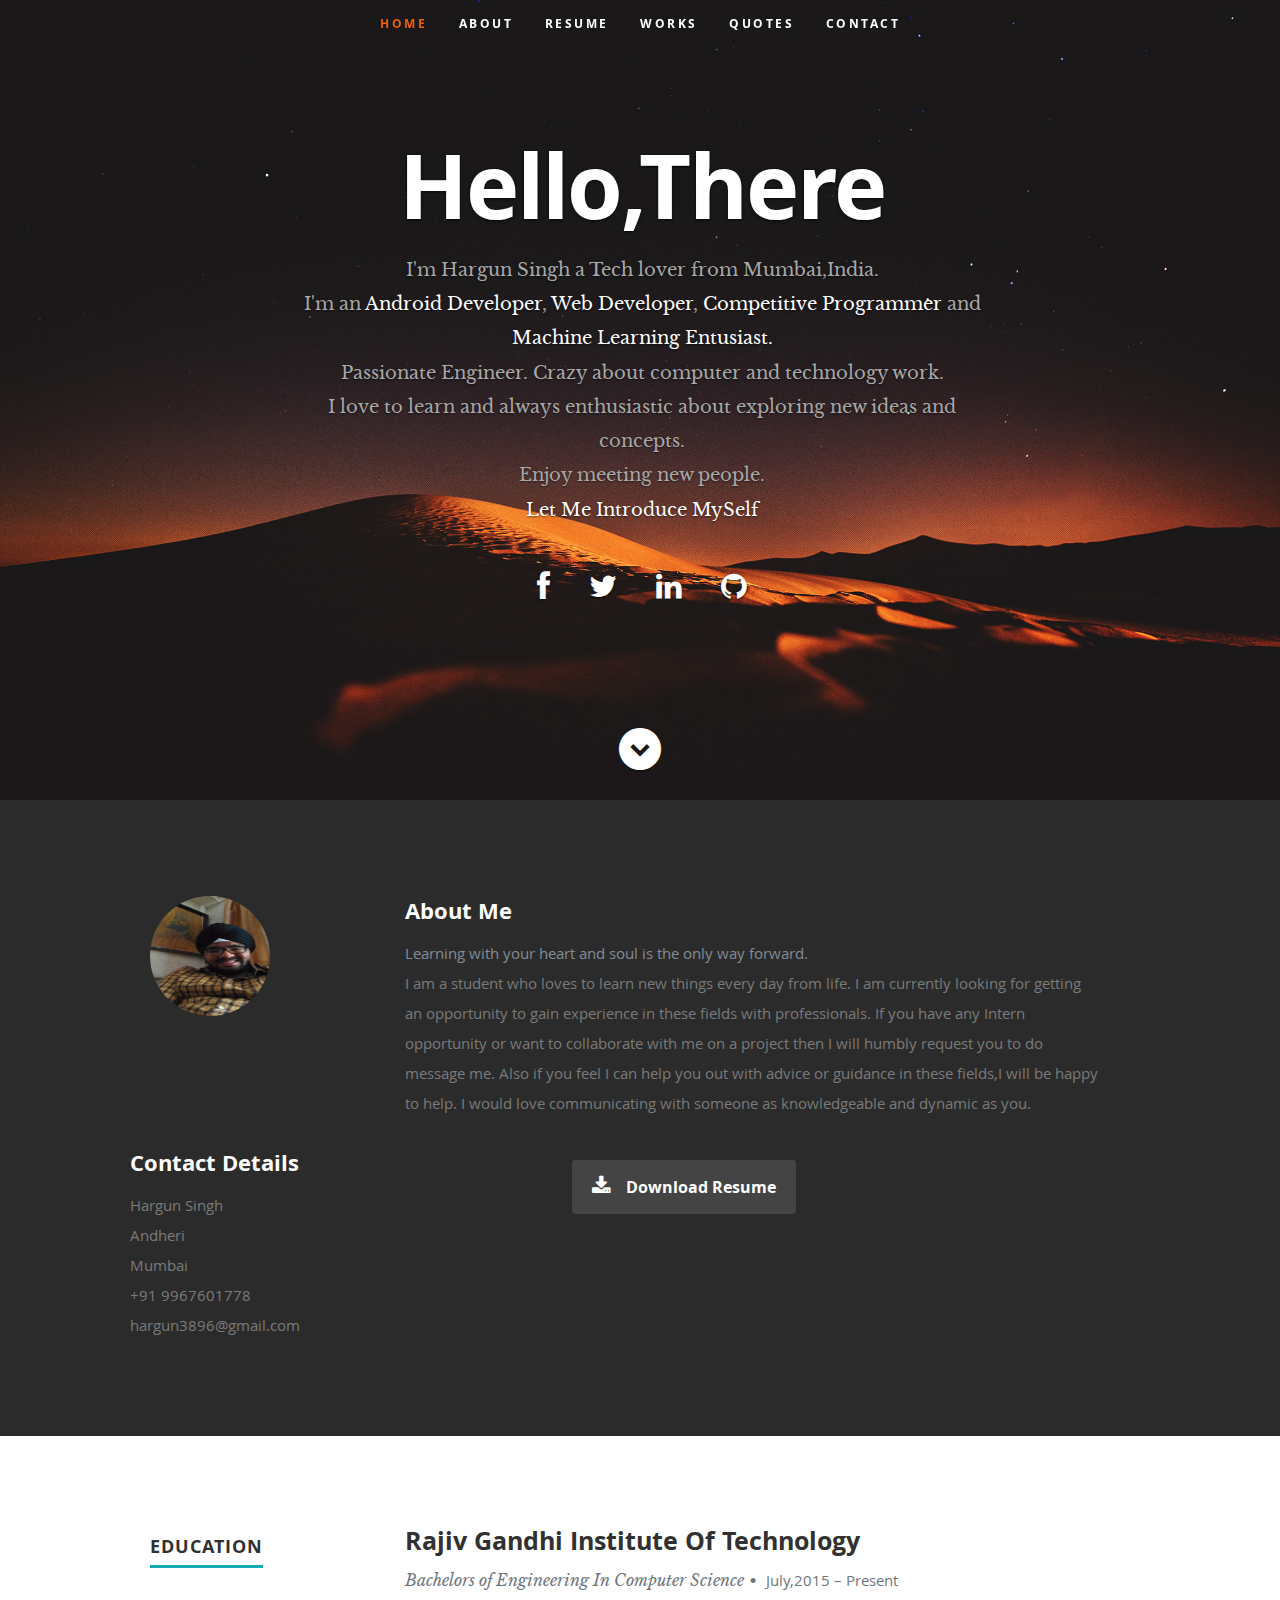
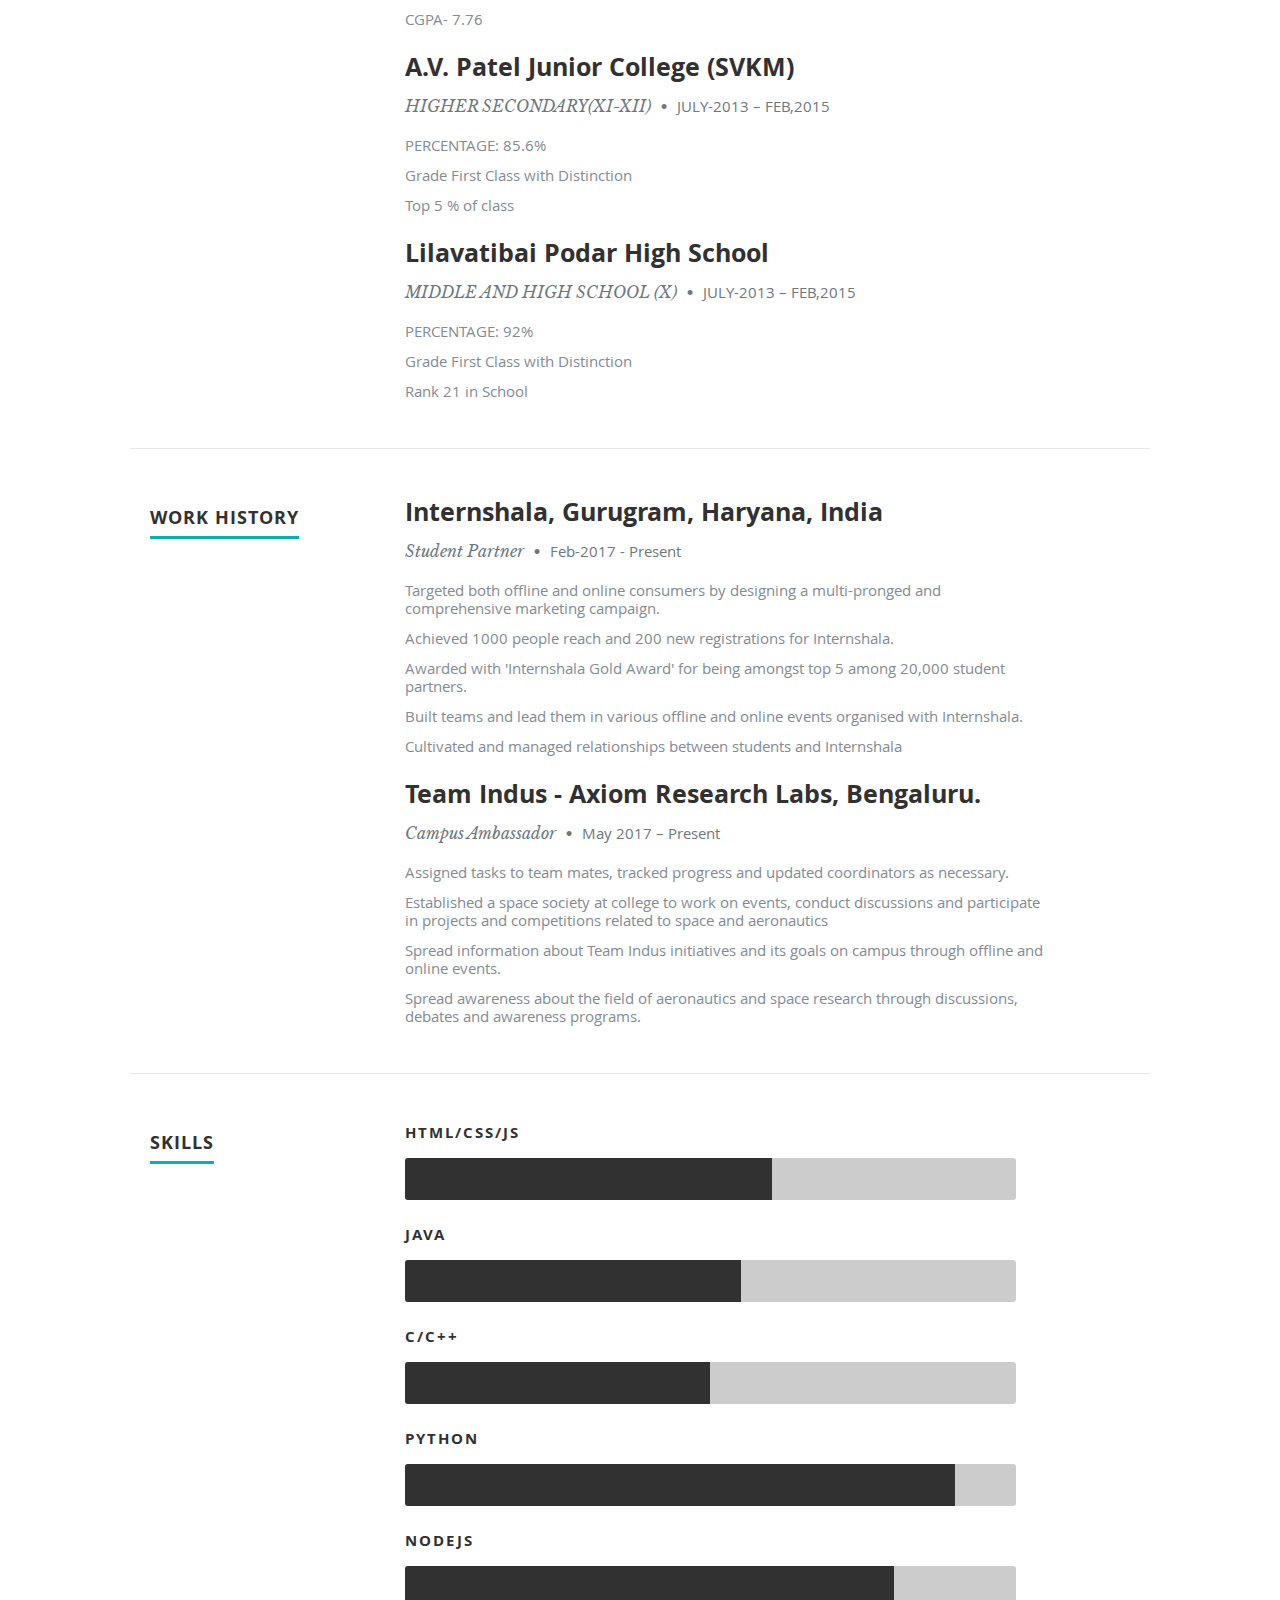
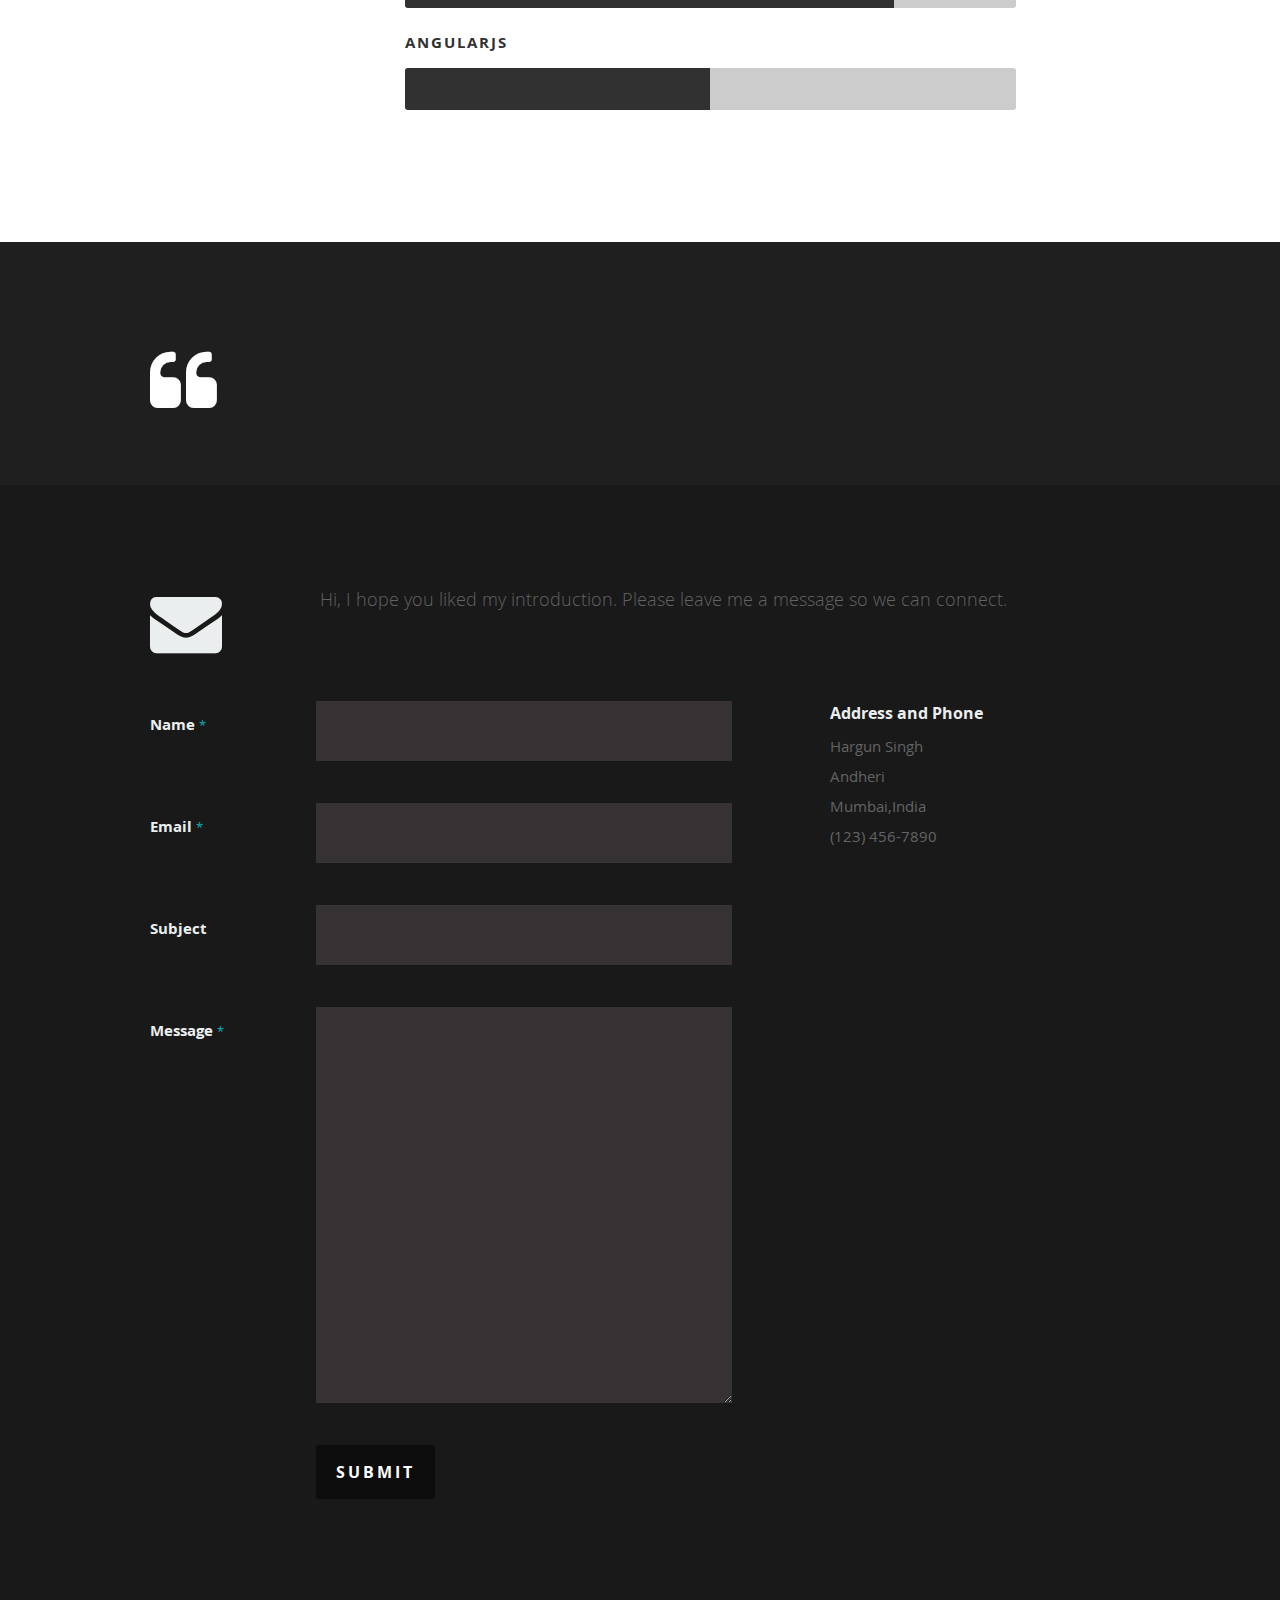
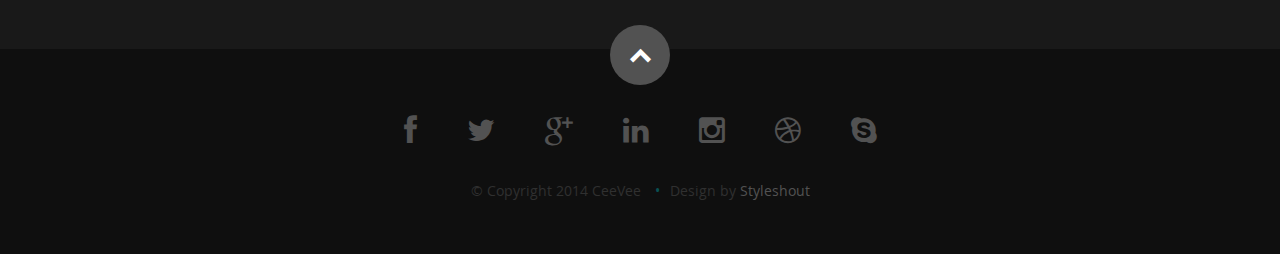
==== commit 788a6eb7: "Removed portfolio added new picture" ====
--- a/index.html
+++ b/index.html
@@ -91,7 +91,7 @@
 
          <div class="three columns">
 
-            <img class="profile-pic"  src="images/har3.jpg" alt="" />
+            <img class="profile-pic"  src="images/har2.jpg" alt="" />
 
          </div>
 
@@ -277,11 +277,7 @@
 
          <div class="nine columns main-col">
 
-            <p>Sed ut perspiciatis unde omnis iste natus error sit voluptatem accusantium doloremque laudantium, totam rem aperiam,
-            eaque ipsa quae ab illo inventore veritatis et quasi architecto beatae vitae dicta sunt explicabo. Nemo enim ipsam
-            voluptatem quia voluptas sit aspernatur aut odit aut fugit, sed quia consequuntur magni dolores eos qui ratione
-            voluptatem sequi nesciunt.
-            </p>
+           
 
 				<div class="bars">
 
@@ -303,161 +299,9 @@
    </section> <!-- Resume Section End-->
 
 
-   <!-- Portfolio Section
-   ================================================== -->
-   <section id="portfolio">
-
-      <div class="row">
-
-         <div class="twelve columns collapsed">
-
-            <h1>Check Out Some of My Works.</h1>
-
-            <!-- portfolio-wrapper -->
-            <div id="portfolio-wrapper" class="bgrid-quarters s-bgrid-thirds cf">
-
-          	   <div class="columns portfolio-item">
-                  <div class="item-wrap">
-
-                     <a href="#modal-01" title="">
-                        <img alt="" src="images/portfolio/coffee.jpg">
-                        <div class="overlay">
-                           <div class="portfolio-item-meta">
-          					      <h5>Coffee</h5>
-                              <p>Illustrration</p>
-          					   </div>
-                        </div>
-                        <div class="link-icon"><i class="icon-plus"></i></div>
-                     </a>
-
-                  </div>
-          		</div> <!-- item end -->
-
-               <div class="columns portfolio-item">
-                  <div class="item-wrap">
-
-                     <a href="#modal-02" title="">
-                        <img alt="" src="images/portfolio/console.jpg">
-                        <div class="overlay">
-                           <div class="portfolio-item-meta">
-          					      <h5>Console</h5>
-                              <p>Web Development</p>
-          					   </div>
-                        </div>
-                        <div class="link-icon"><i class="icon-plus"></i></div>
-                     </a>
-
-                  </div>
-          		</div> <!-- item end -->
-
-               <div class="columns portfolio-item">
-                  <div class="item-wrap">
-
-                     <a href="#modal-03" title="">
-                        <img alt="" src="images/portfolio/judah.jpg">
-                        <div class="overlay">
-                           <div class="portfolio-item-meta">
-          					      <h5>Judah</h5>
-                              <p>Webdesign</p>
-          					   </div>
-                        </div>
-                        <div class="link-icon"><i class="icon-plus"></i></div>
-                     </a>
-
-                  </div>
-          		</div> <!-- item end -->
-
-               <div class="columns portfolio-item">
-                  <div class="item-wrap">
-
-                     <a href="#modal-04" title="">
-                        <img alt="" src="images/portfolio/into-the-light.jpg">
-                        <div class="overlay">
-                           <div class="portfolio-item-meta">
-          					      <h5>Into The Light</h5>
-                              <p>Photography</p>
-          					   </div>
-                        </div>
-                        <div class="link-icon"><i class="icon-plus"></i></div>
-                     </a>
-
-                  </div>
-          		</div> <!-- item end -->
-
-               <div class="columns portfolio-item">
-                  <div class="item-wrap">
-
-                     <a href="#modal-05" title="">
-                        <img alt="" src="images/portfolio/farmerboy.jpg">
-                        <div class="overlay">
-                           <div class="portfolio-item-meta">
-          					      <h5>Farmer Boy</h5>
-                              <p>Branding</p>
-          					   </div>
-                        </div>
-                        <div class="link-icon"><i class="icon-plus"></i></div>
-                     </a>
-
-                  </div>
-          		</div> <!-- item end -->
-
-               <div class="columns portfolio-item">
-                  <div class="item-wrap">
-
-                     <a href="#modal-06" title="">
-                        <img alt="" src="images/portfolio/girl.jpg">
-                        <div class="overlay">
-                           <div class="portfolio-item-meta">
-          					      <h5>Girl</h5>
-                              <p>Photography</p>
-          					   </div>
-                        </div>
-                        <div class="link-icon"><i class="icon-plus"></i></div>
-                     </a>
-
-                  </div>
-          		</div> <!-- item end -->
-
-               <div class="columns portfolio-item">
-                  <div class="item-wrap">
-
-                     <a href="#modal-07" title="">
-                        <img alt="" src="images/portfolio/origami.jpg">
-                        <div class="overlay">
-                           <div class="portfolio-item-meta">
-          					      <h5>Origami</h5>
-                              <p>Illustrration</p>
-          					   </div>
-                        </div>
-                        <div class="link-icon"><i class="icon-plus"></i></div>
-                     </a>
-
-                  </div>
-          		</div> <!-- item end -->
-
-               <div class="columns portfolio-item">
-                  <div class="item-wrap">
-
-                     <a href="#modal-08" title="">
-                        <img alt="" src="images/portfolio/retrocam.jpg">
-                        <div class="overlay">
-                           <div class="portfolio-item-meta">
-          					      <h5>Retrocam</h5>
-                              <p>Web Development</p>
-          					   </div>
-                        </div>
-                        <div class="link-icon"><i class="icon-plus"></i></div>
-                     </a>
-
-                  </div>
-          		</div>  <!-- item end -->
-
-            </div> <!-- portfolio-wrapper end -->
-
-         </div> <!-- twelve columns end -->
-
-
-         <!-- Modal Popup
+ 
+
+  <!-- Modal Popup
 	      --------------------------------------------------------------- -->
 
          <div id="modal-01" class="popup-modal mfp-hide">
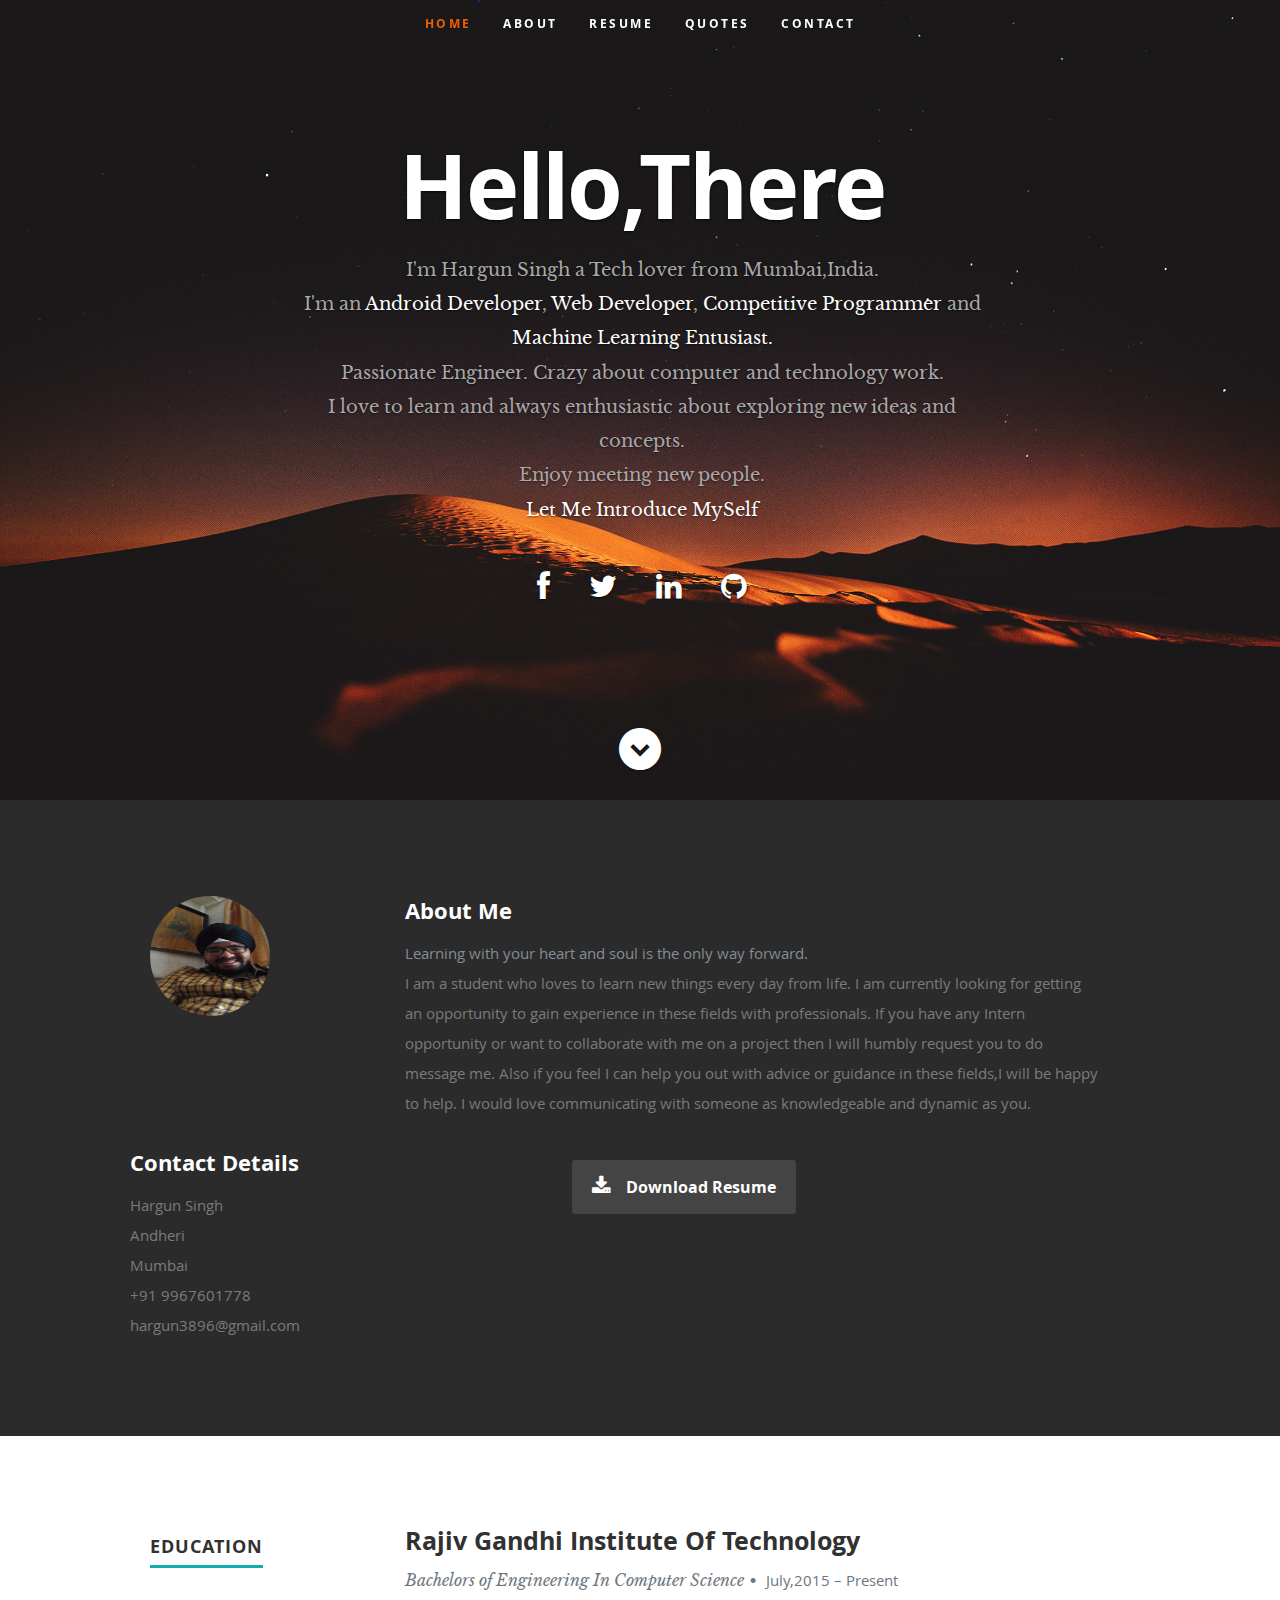
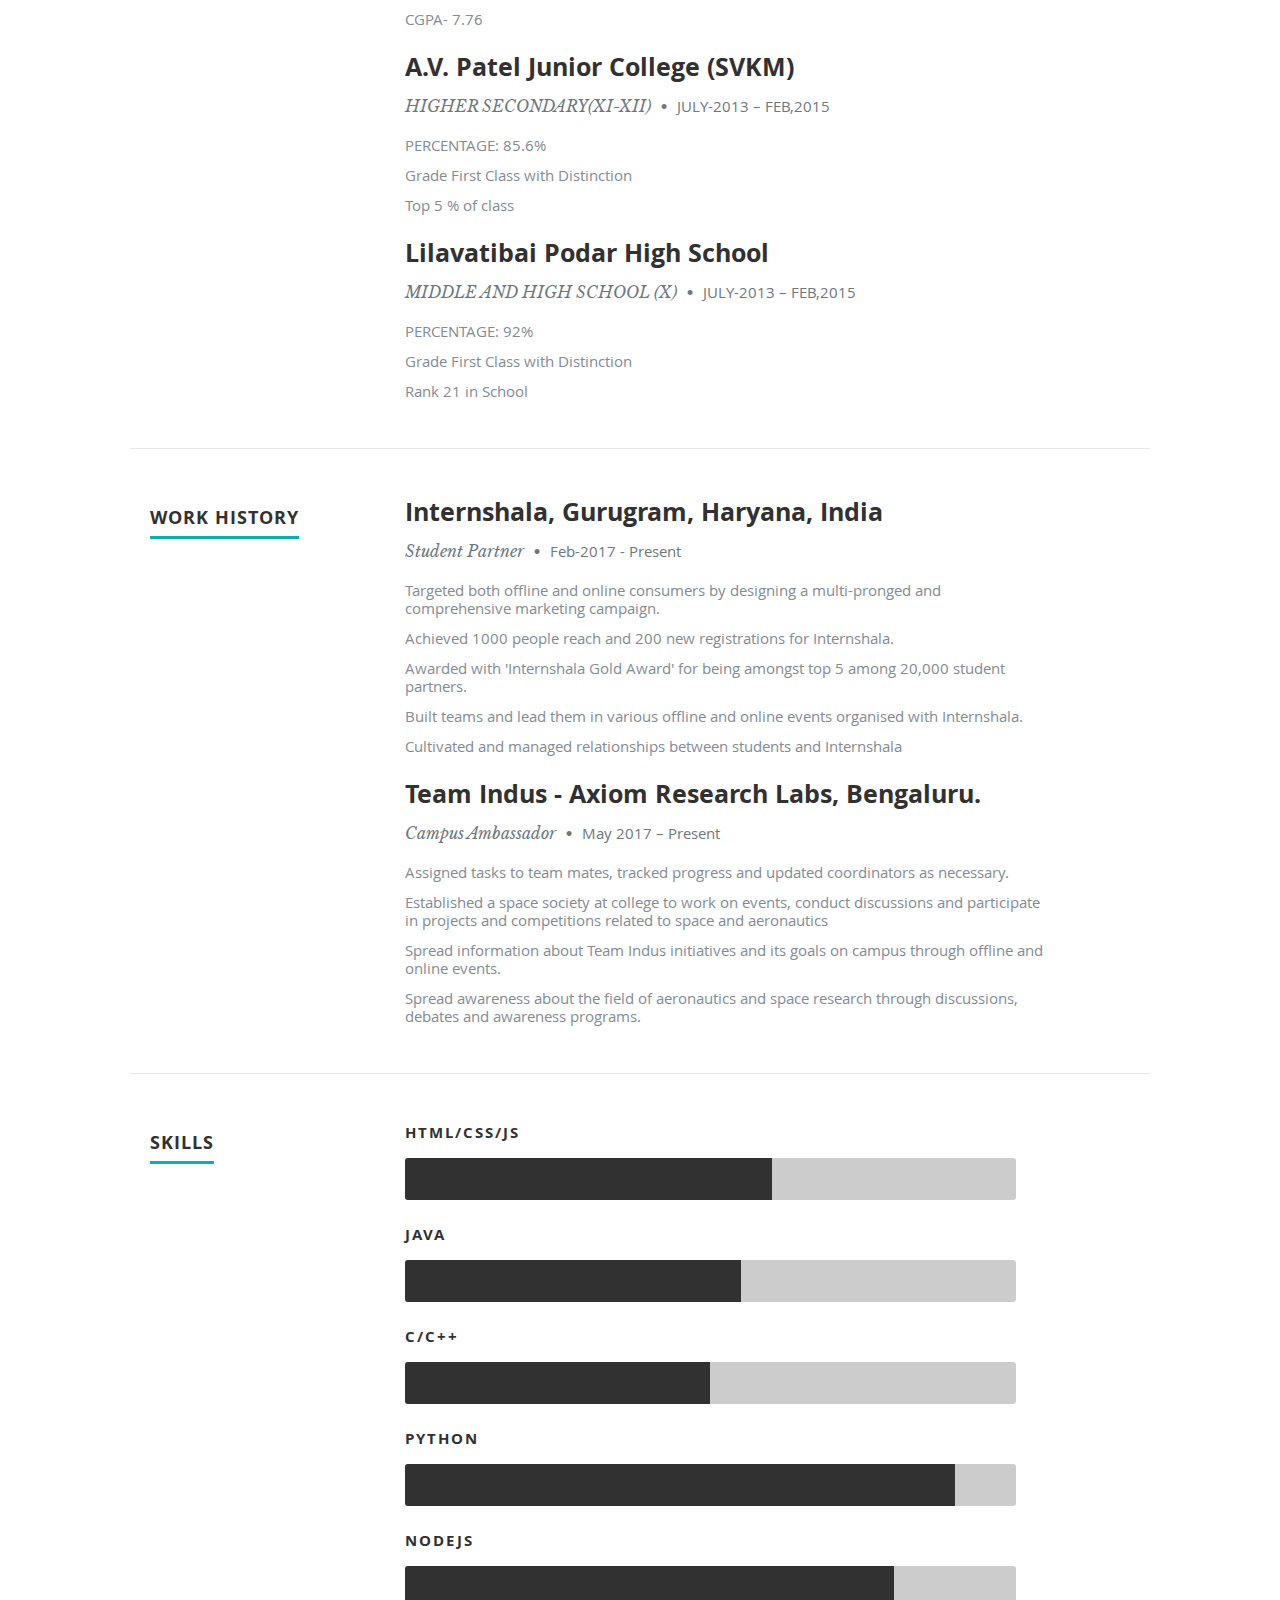
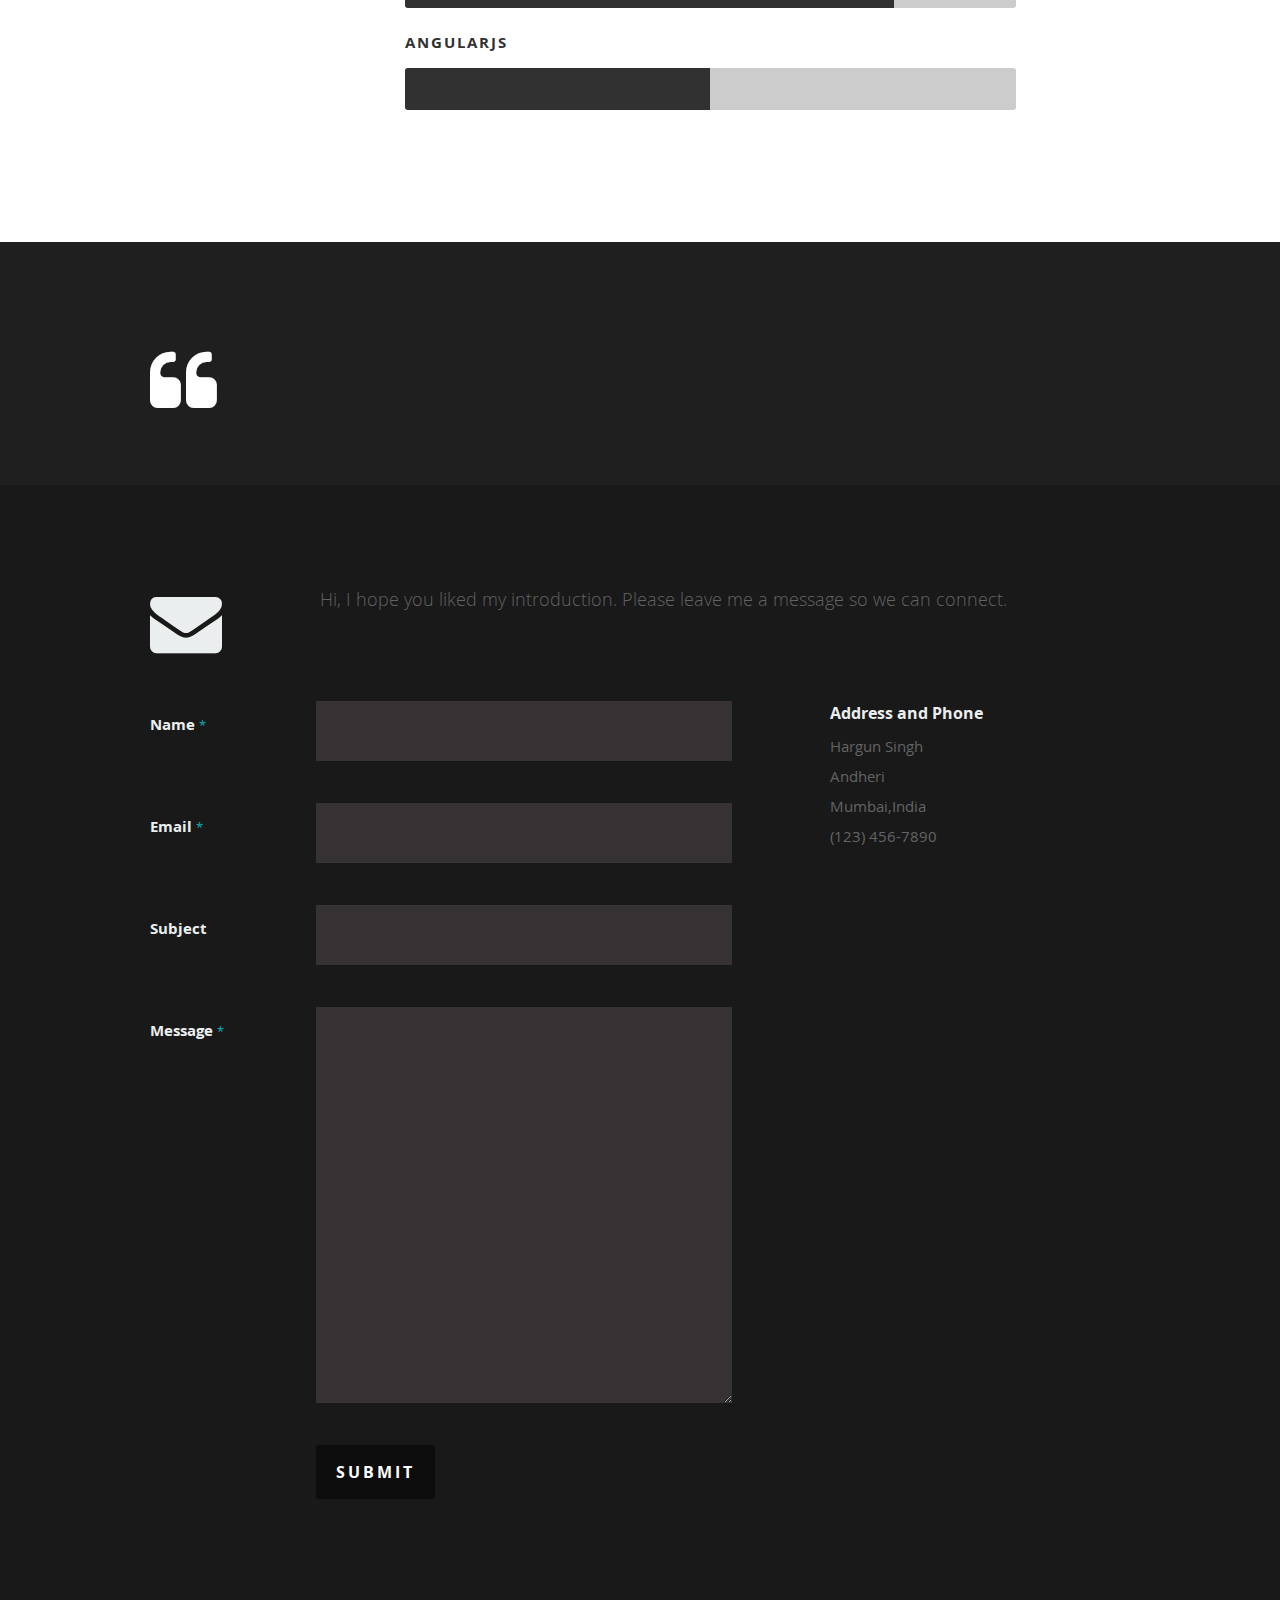
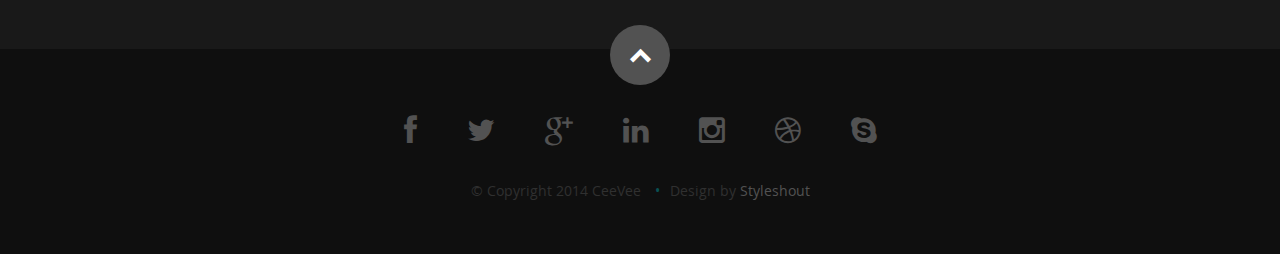
==== commit c581aa36: "Update index.html" ====
--- a/index.html
+++ b/index.html
@@ -47,7 +47,7 @@
             <li class="current"><a class="smoothscroll" href="#home">Home</a></li>
             <li><a class="smoothscroll" href="#about">About</a></li>
 	         <li><a class="smoothscroll" href="#resume">Resume</a></li>
-            <li><a class="smoothscroll" href="#portfolio">Works</a></li>
+          
             <li><a class="smoothscroll" href="#testimonials">Quotes</a></li>
             <li><a class="smoothscroll" href="#contact">Contact</a></li>
          </ul> <!-- end #nav -->
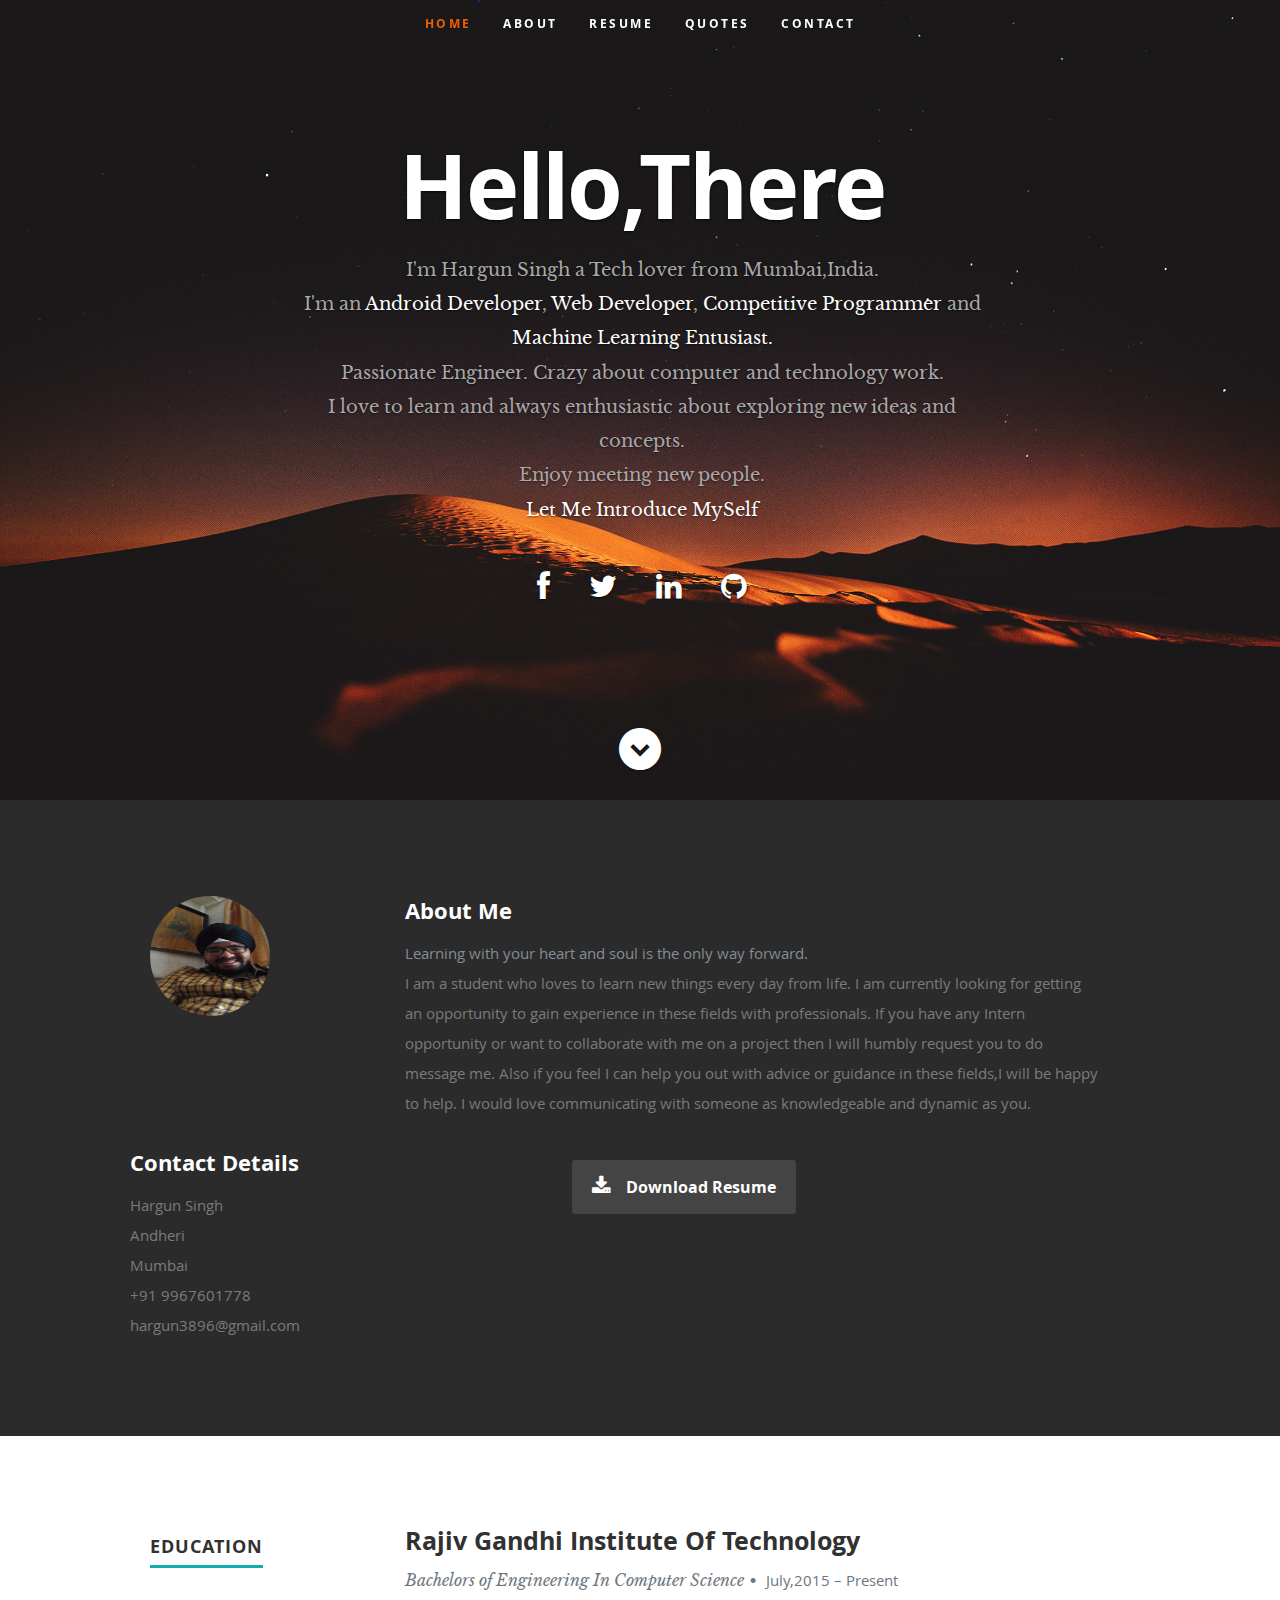
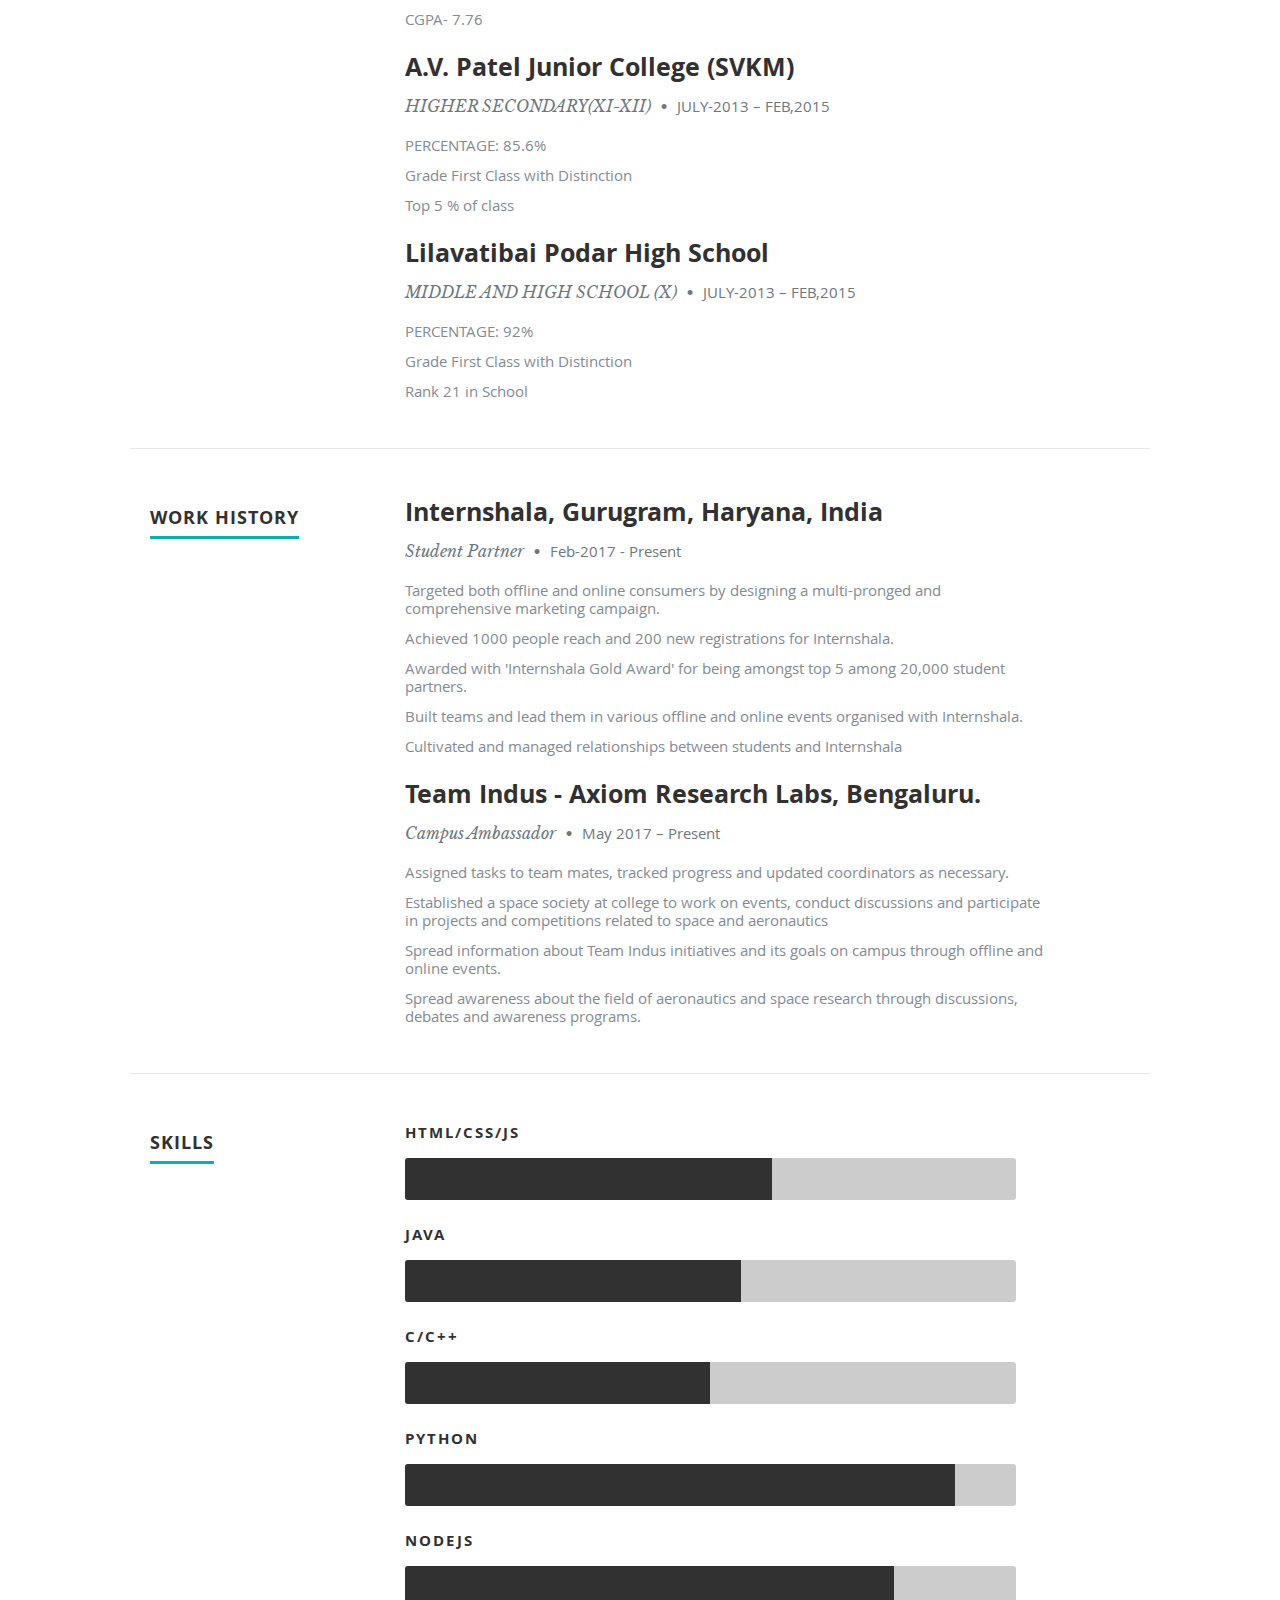
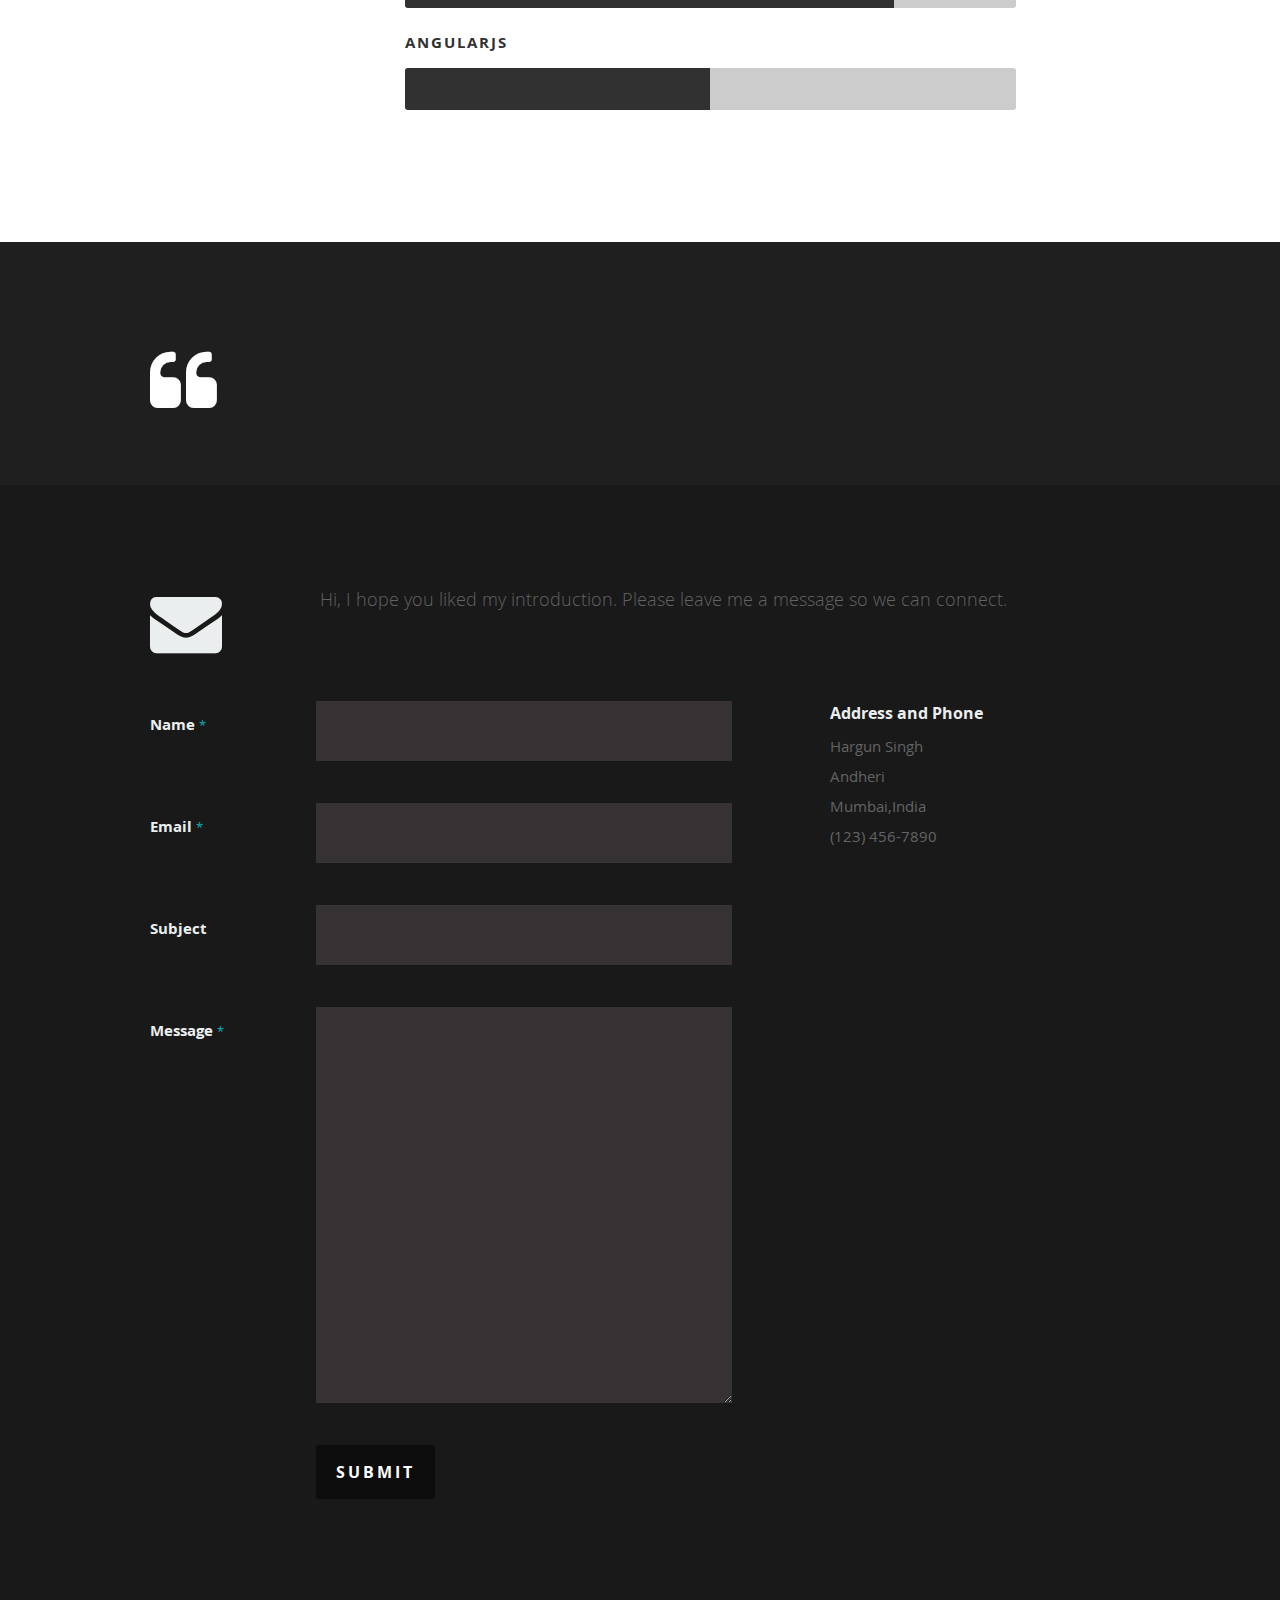
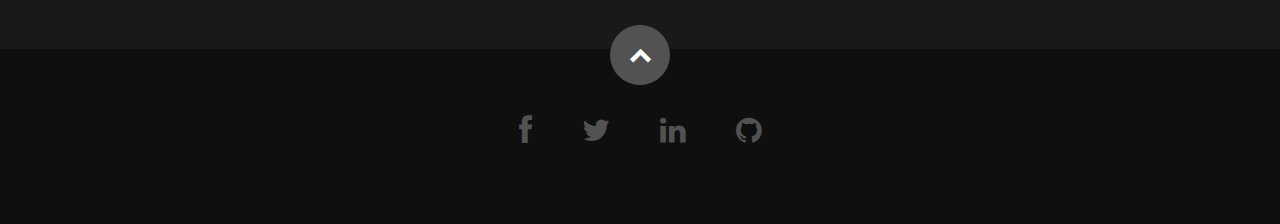
==== commit 0820b378: "Update index.html" ====
--- a/index.html
+++ b/index.html
@@ -602,20 +602,14 @@
 
          <div class="twelve columns">
 
-            <ul class="social-links">
-               <li><a href="#"><i class="fa fa-facebook"></i></a></li>
-               <li><a href="#"><i class="fa fa-twitter"></i></a></li>
-               <li><a href="#"><i class="fa fa-google-plus"></i></a></li>
-               <li><a href="#"><i class="fa fa-linkedin"></i></a></li>
-               <li><a href="#"><i class="fa fa-instagram"></i></a></li>
-               <li><a href="#"><i class="fa fa-dribbble"></i></a></li>
-               <li><a href="#"><i class="fa fa-skype"></i></a></li>
+             <ul class="social-links">
+               <li><a href="http://www.facebook.com/hargun.singh.96930"><i class="fa fa-facebook"></i></a></li>
+               <li><a href="https://harguncoder.github.io/"><i class="fa fa-twitter"></i></a></li>
+               <li><a href="https://www.linkedin.com/in/hargun-singh-bb5115112"><i class="fa fa-linkedin"></i></a></li>
+		    <li><a href="https://github.com/HargunCoder"><i class="fa fa-github"></i></a></li>
             </ul>
 
-            <ul class="copyright">
-               <li>&copy; Copyright 2014 CeeVee</li>
-               <li>Design by <a title="Styleshout" href="http://www.styleshout.com/">Styleshout</a></li>   
-            </ul>
+           
 
          </div>
 
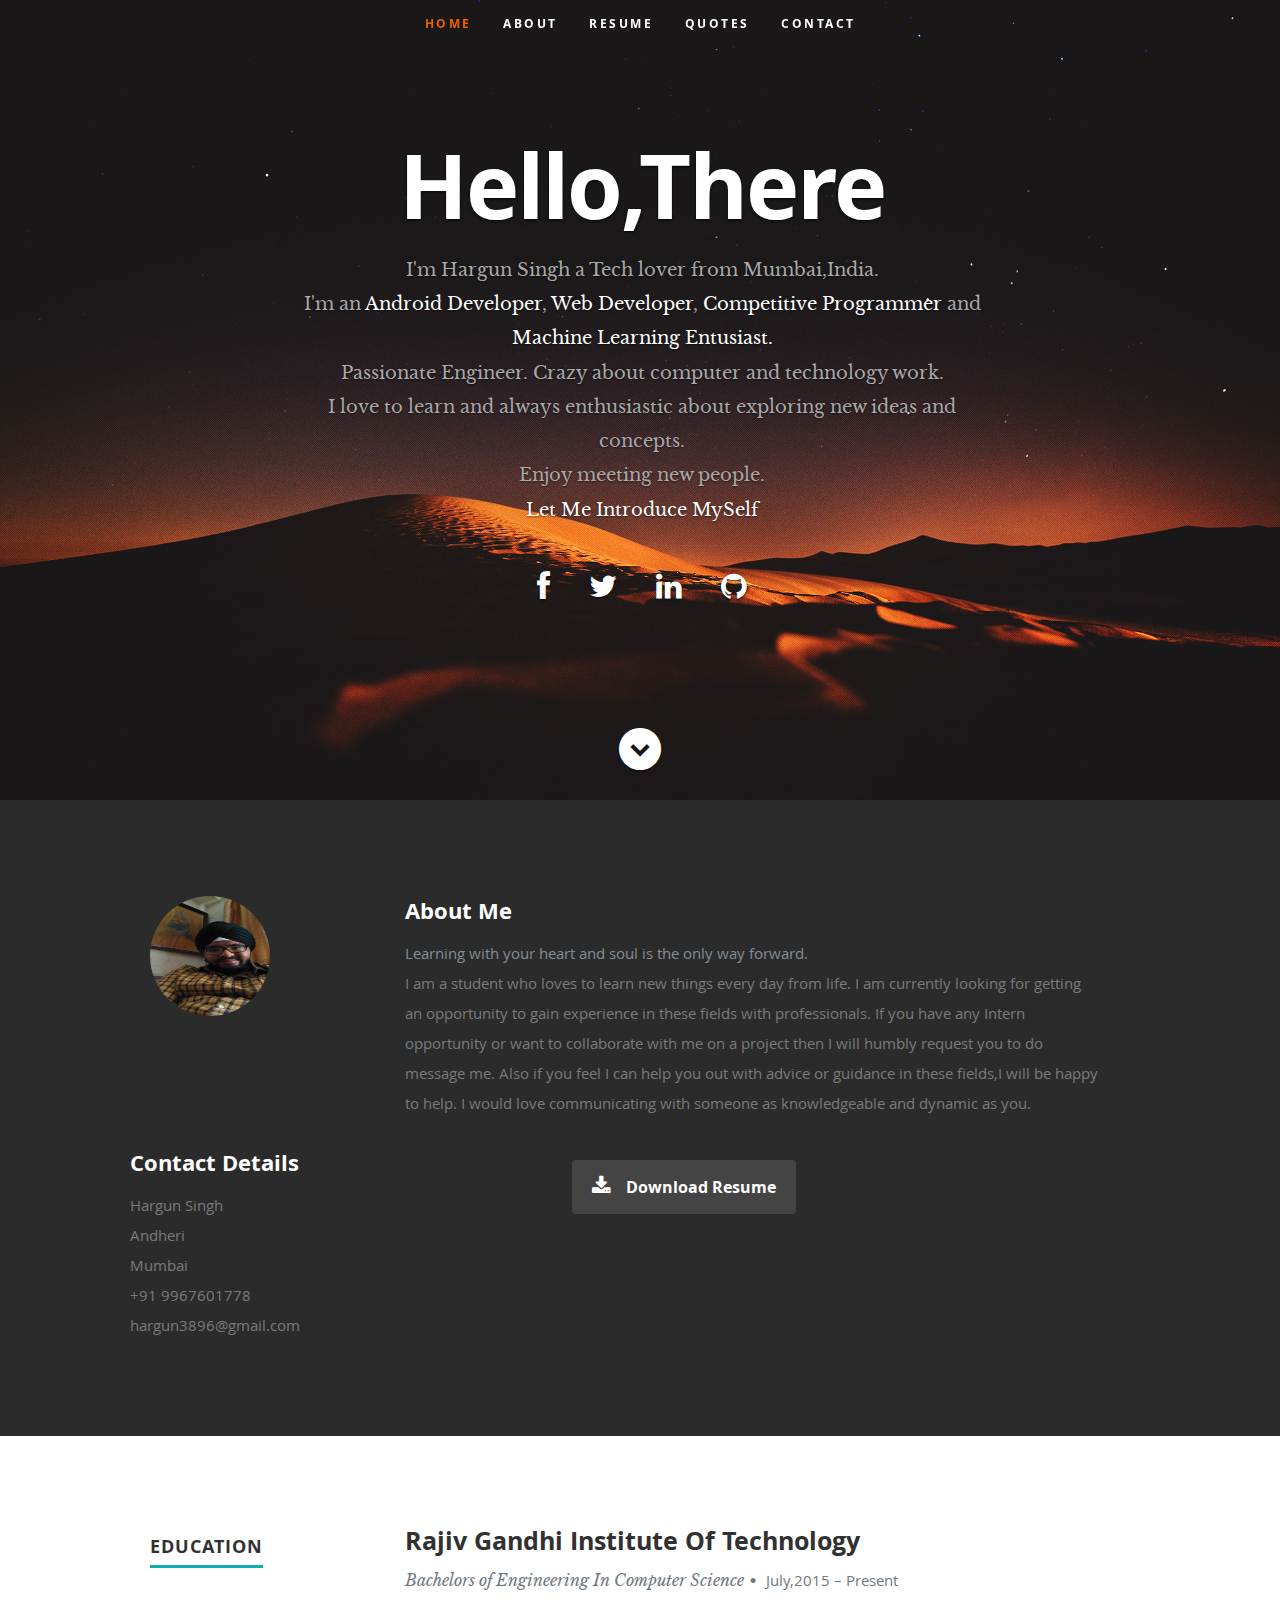
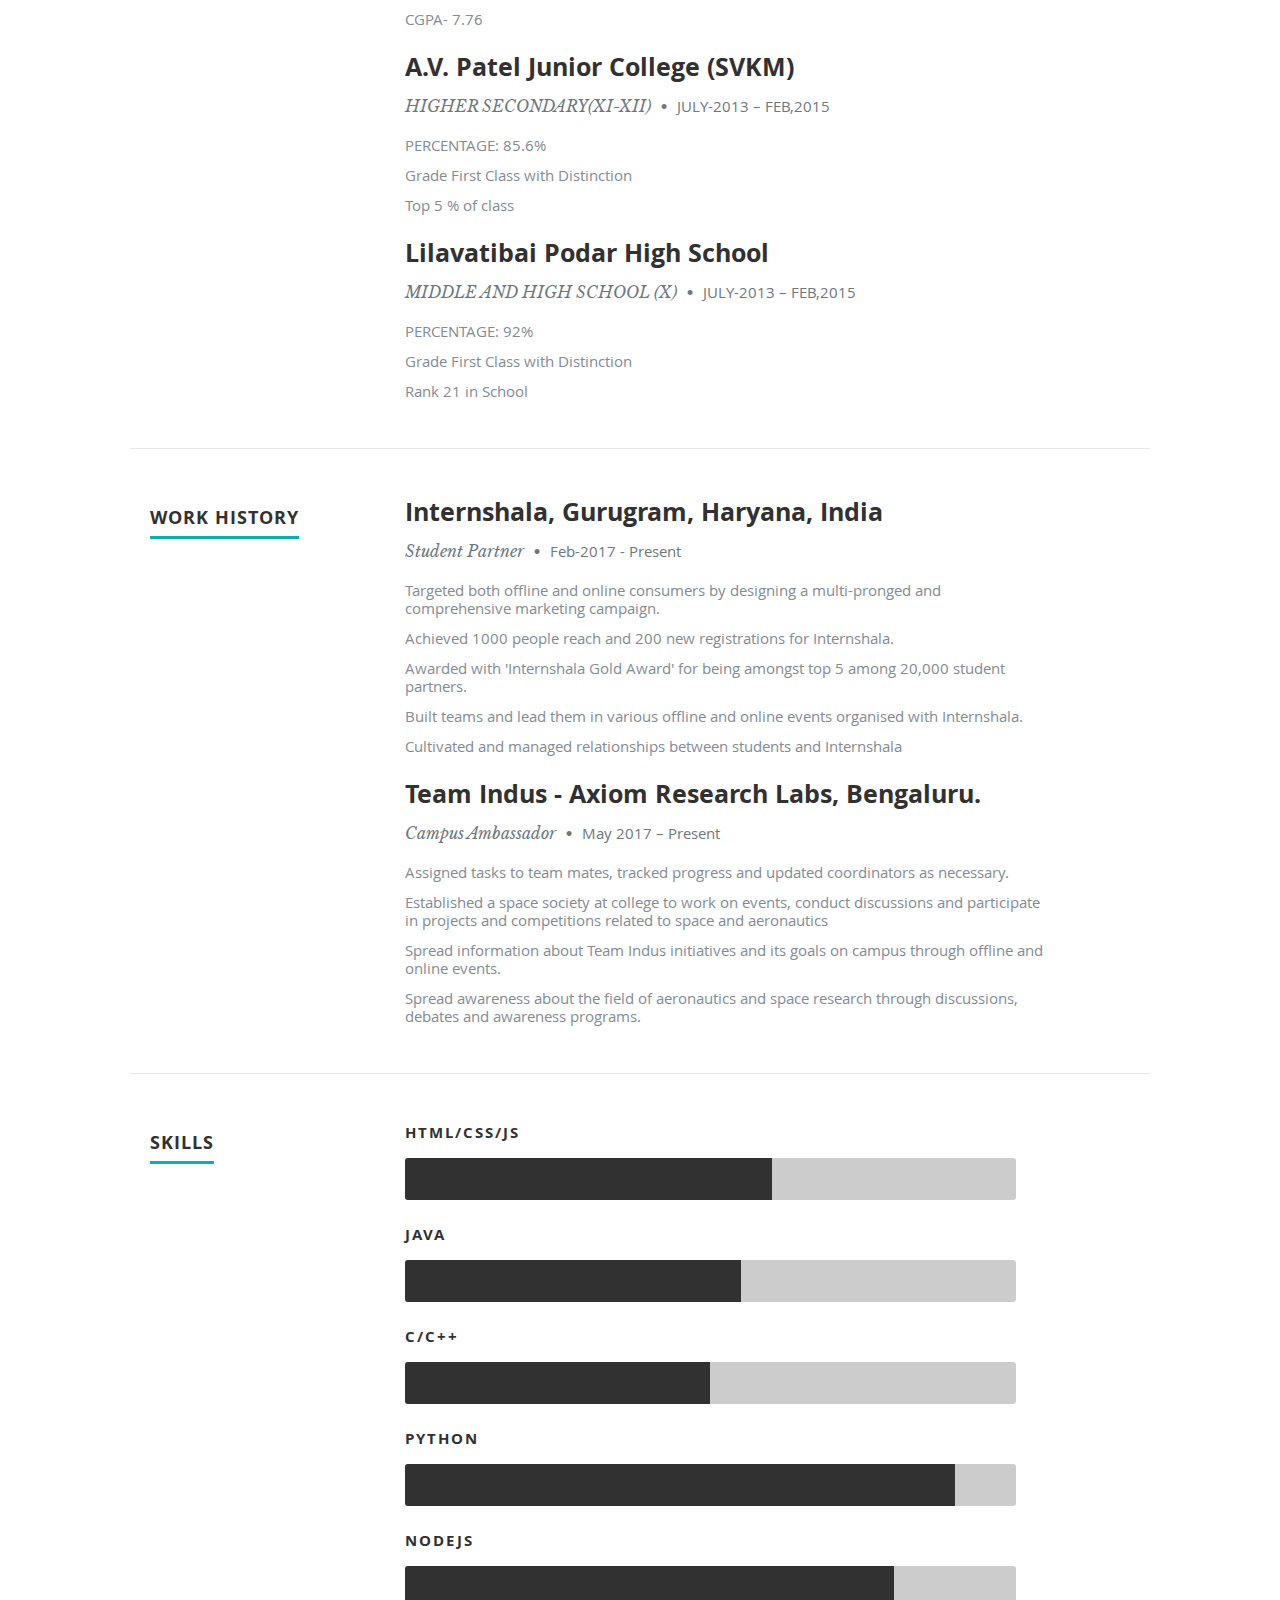
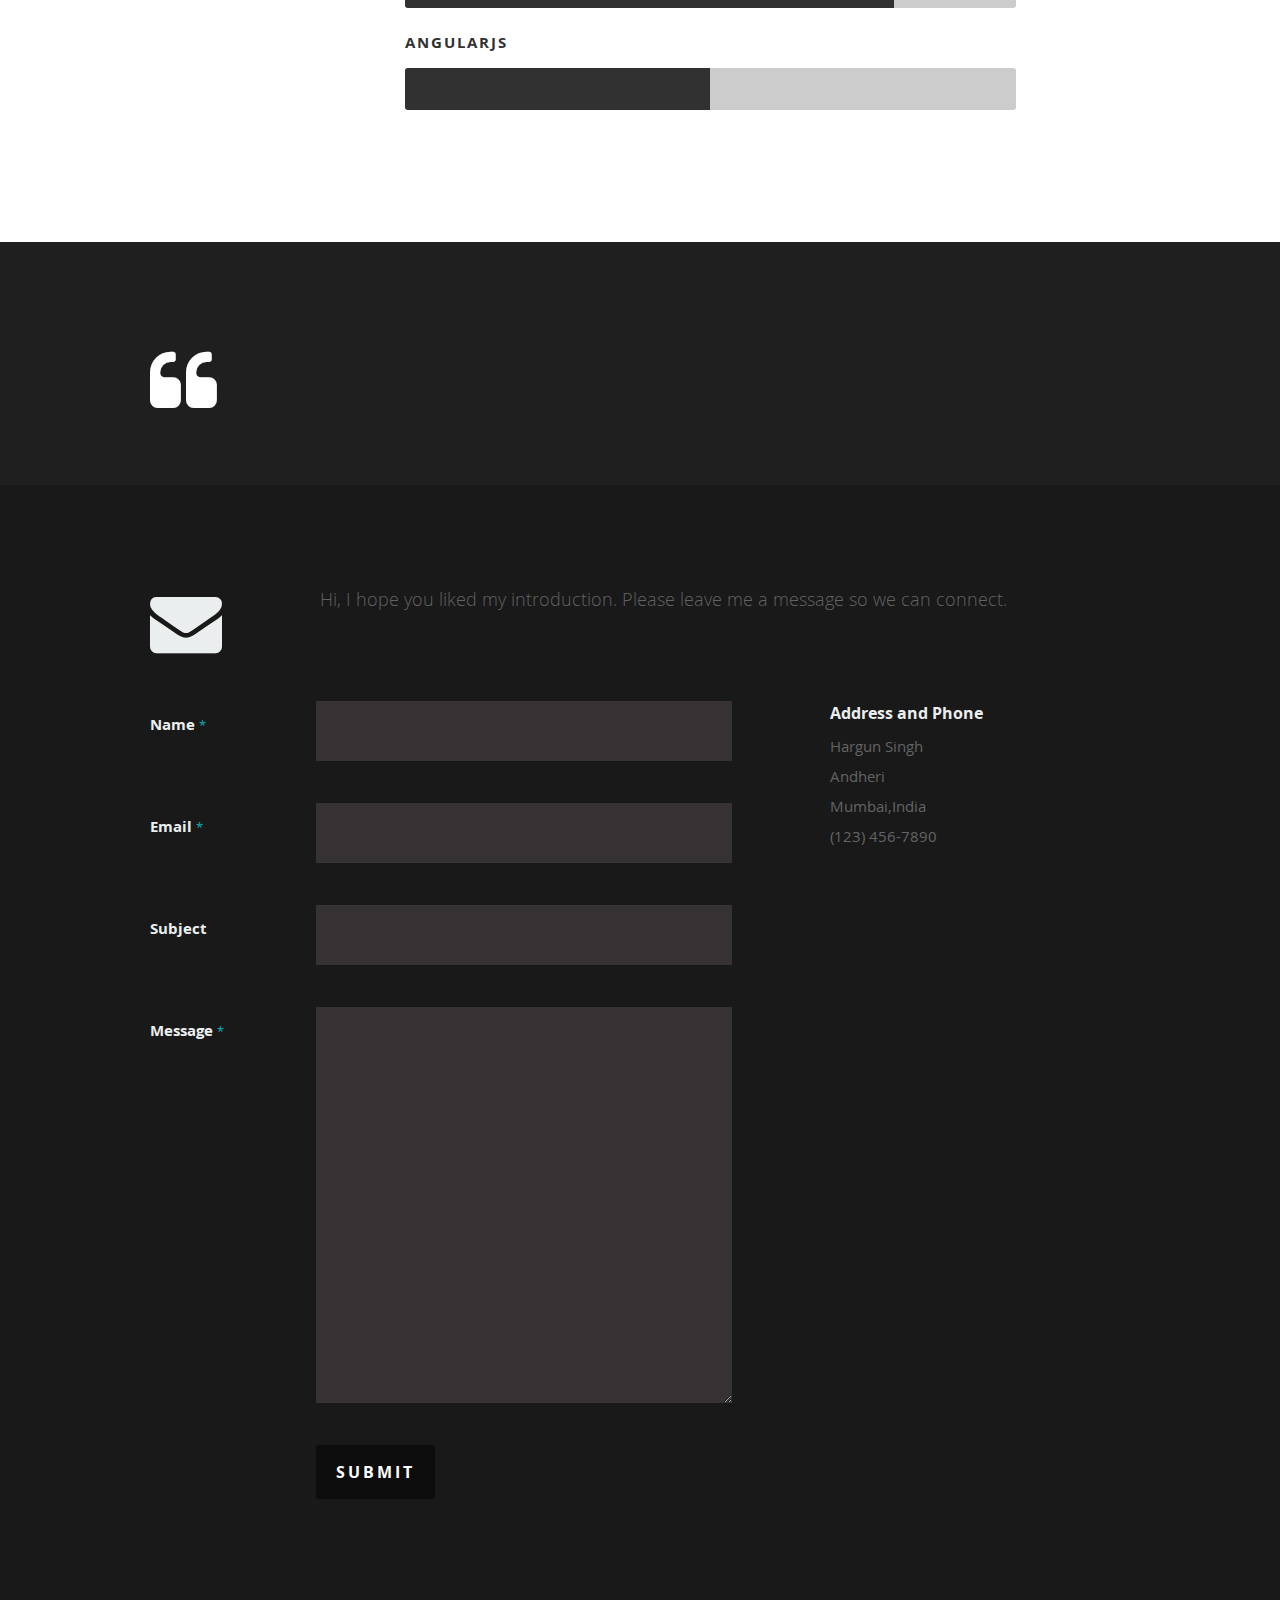
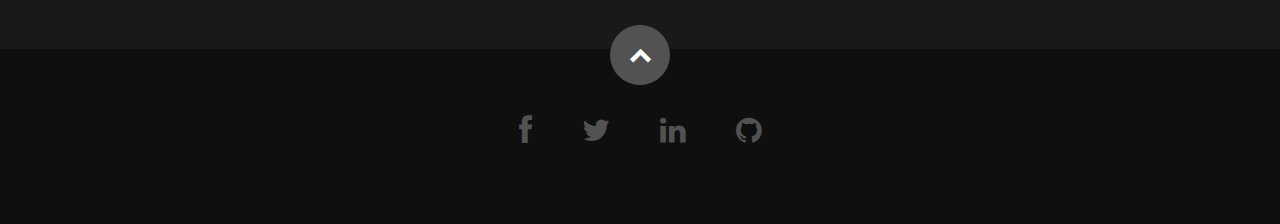
==== commit 835a423c: "Update index.html" ====
--- a/index.html
+++ b/index.html
@@ -91,7 +91,7 @@
 
          <div class="three columns">
 
-            <img class="profile-pic"  src="images/har2.jpg" alt="" />
+            <img class="profile-pic"  src="images/har.jpg" alt="" />
 
          </div>
 
@@ -470,25 +470,35 @@
 
                      <li>
                         <blockquote>
-                           <p>Your work is going to fill a large part of your life, and the only way to be truly satisfied is
+                           <pre>
+			   Your work is going to fill a large part of your life, and the only way to be truly satisfied is
                            to do what you believe is great work. And the only way to do great work is to love what you do.
                            If you haven't found it yet, keep looking. Don't settle. As with all matters of the heart, you'll know when you find it.
-                           </p>
+                           
+			   </pre>
                            <cite>Steve Jobs</cite>
                         </blockquote>
                      </li> <!-- slide ends -->
 
                      <li>
                         <blockquote>
-                           <p>No matter what people tell you, words and ideas can change the world
-                           </p>
+                           <pre>
+			   
+			   No matter what people tell you, words and ideas can change the world
+			   
+			   
+                           </re>
                            <cite>Robin Williams</cite>
                         </blockquote>
                      </li> <!-- slide ends -->
                      <li>
                         <blockquote>
-                           <p>Once we believe in ourselves, we can risk curiosity, wonder, spontaneous delight, or any experience that reveals the human spirit.
-                           </p>
+                           <pre>
+			   
+			   Once we believe in ourselves, we can risk curiosity, wonder, spontaneous delight, or any experience that reveals the human spirit.
+                           
+			   
+			   </pre>
                            <cite>E.E Cummings</cite>
                         </blockquote>
                      </li> <!-- slide ends -->
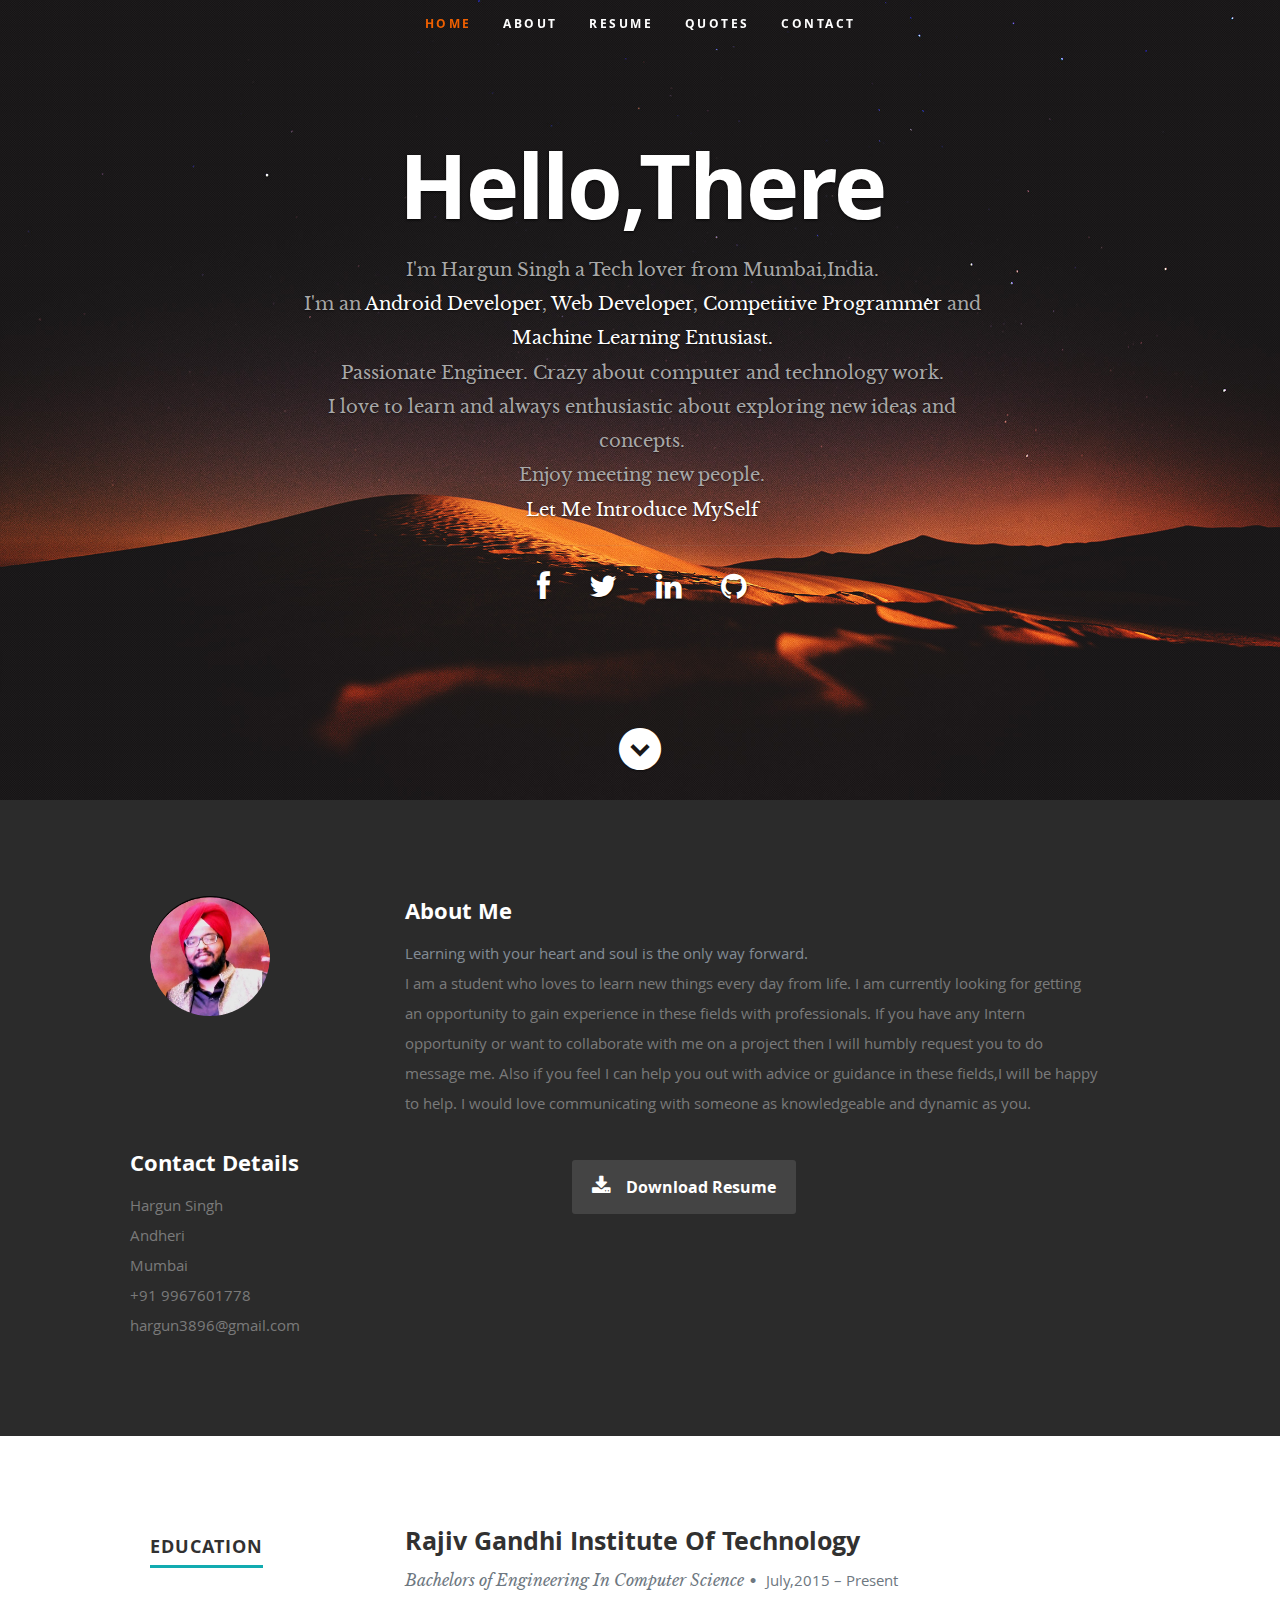
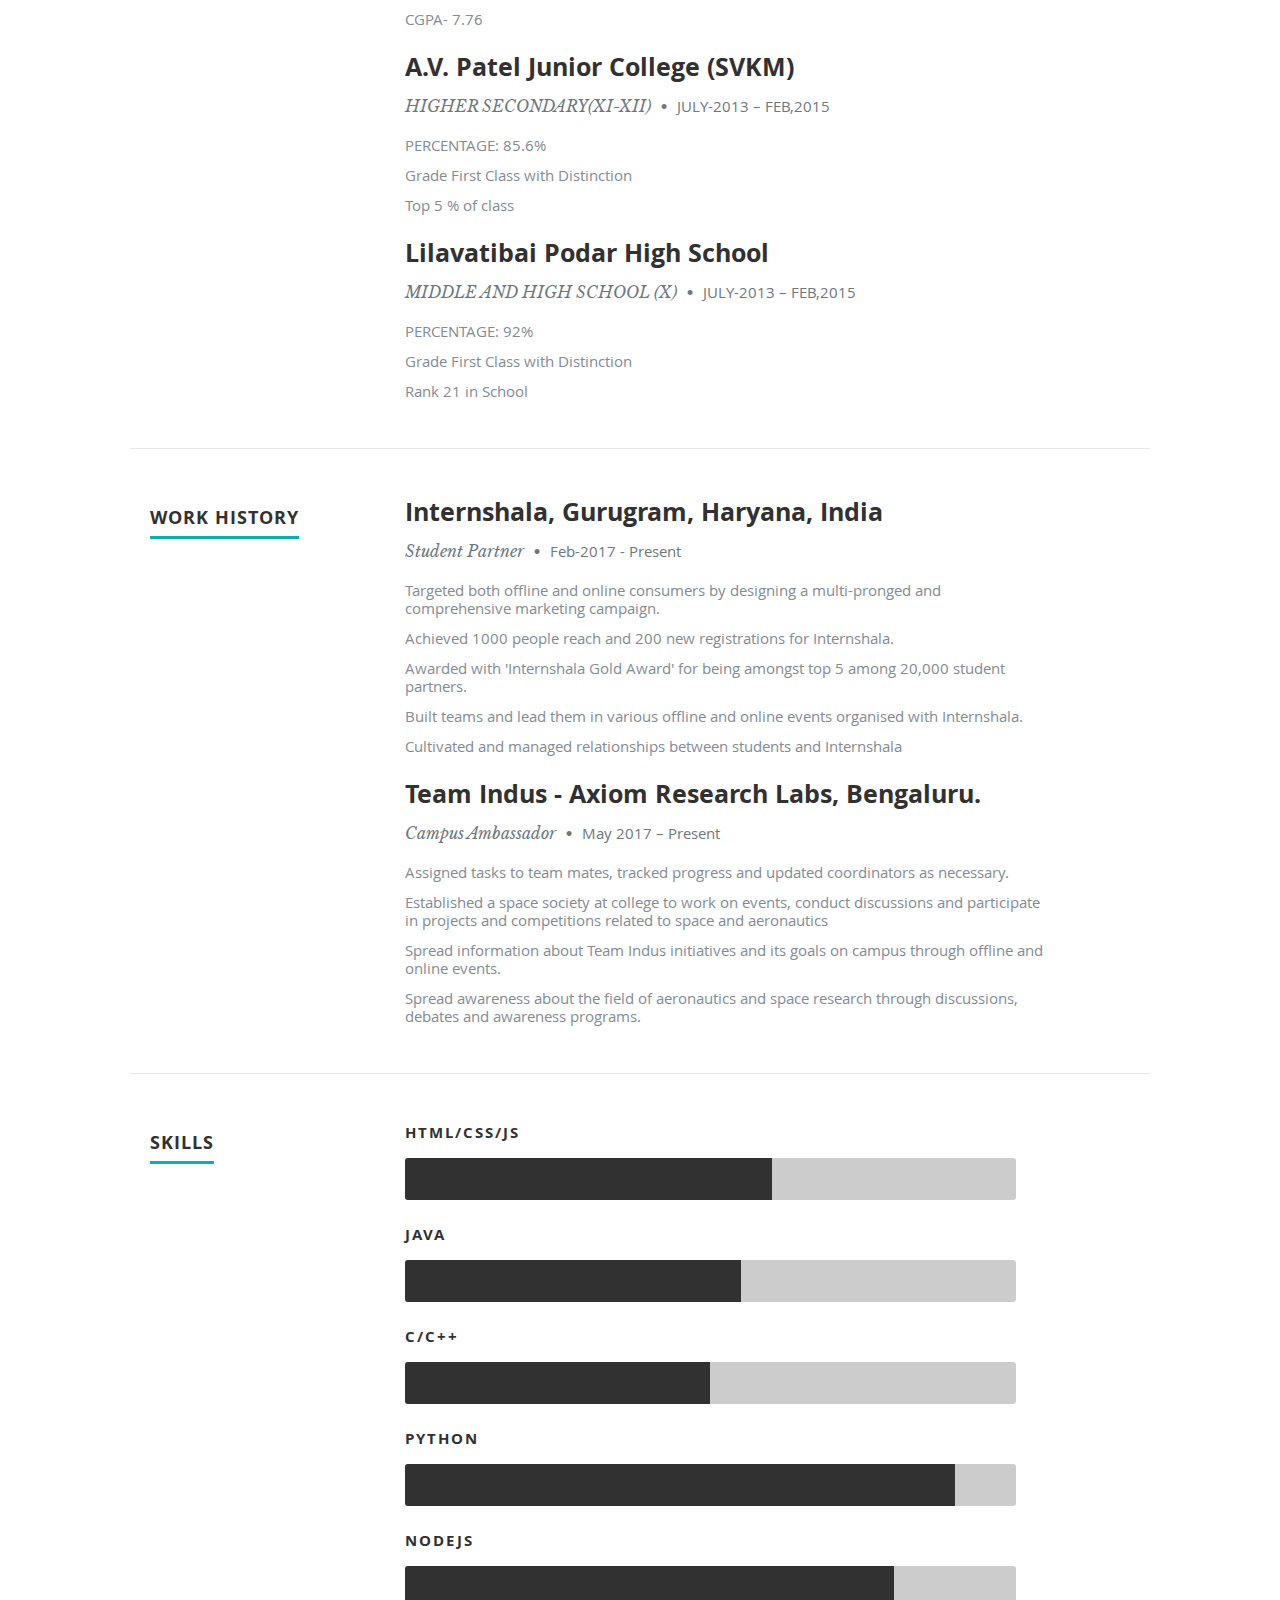
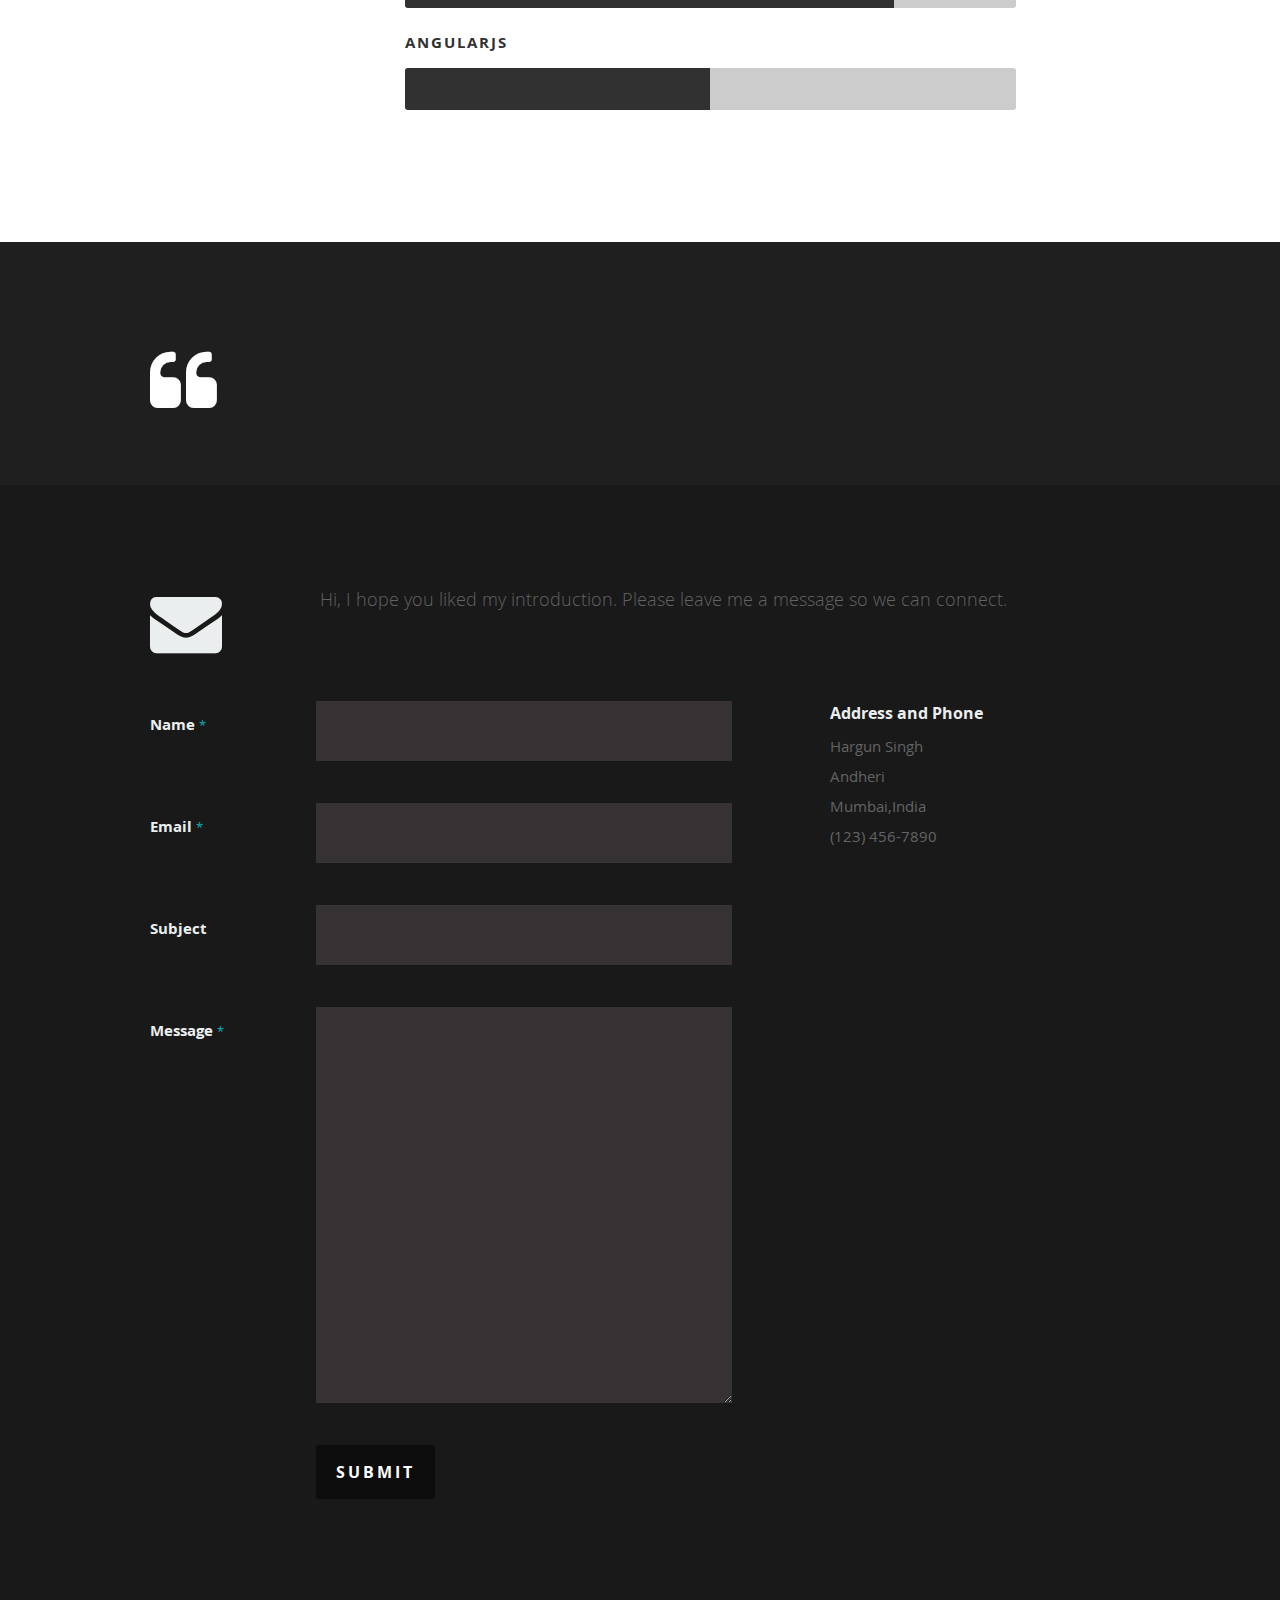
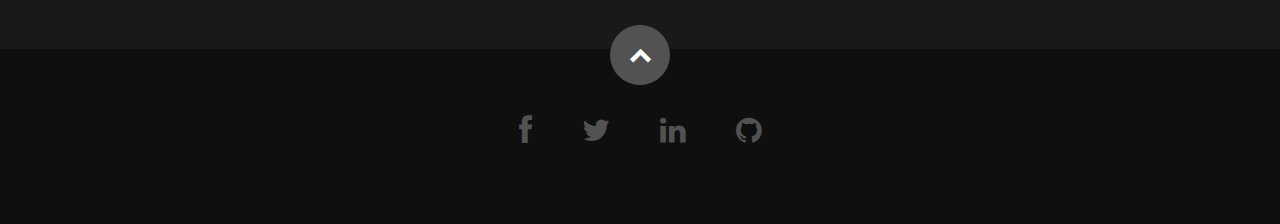
==== commit 489b316a: "Resume Update" ====
--- a/index.html
+++ b/index.html
@@ -91,7 +91,7 @@
 
          <div class="three columns">
 
-            <img class="profile-pic"  src="images/har.jpg" alt="" />
+            <img class="profile-pic"  src="images/hargun.jpg" alt="" />
 
          </div>
 
@@ -129,7 +129,7 @@
 
                <div class="columns download">
                   <p>
-                     <a href="https://drive.google.com/open?id=0B_psiZqlq8TTdExmNkRDUFk0eGc" class="button"><i class="fa fa-download"></i>Download Resume</a>
+                     <a href="https://drive.google.com/file/d/1mMV_ZSeanxBorxq1KQLWl7ryNSfbPGQQ/view?usp=sharing" class="button"><i class="fa fa-download"></i>Download Resume</a>
                   </p>
                </div>
 
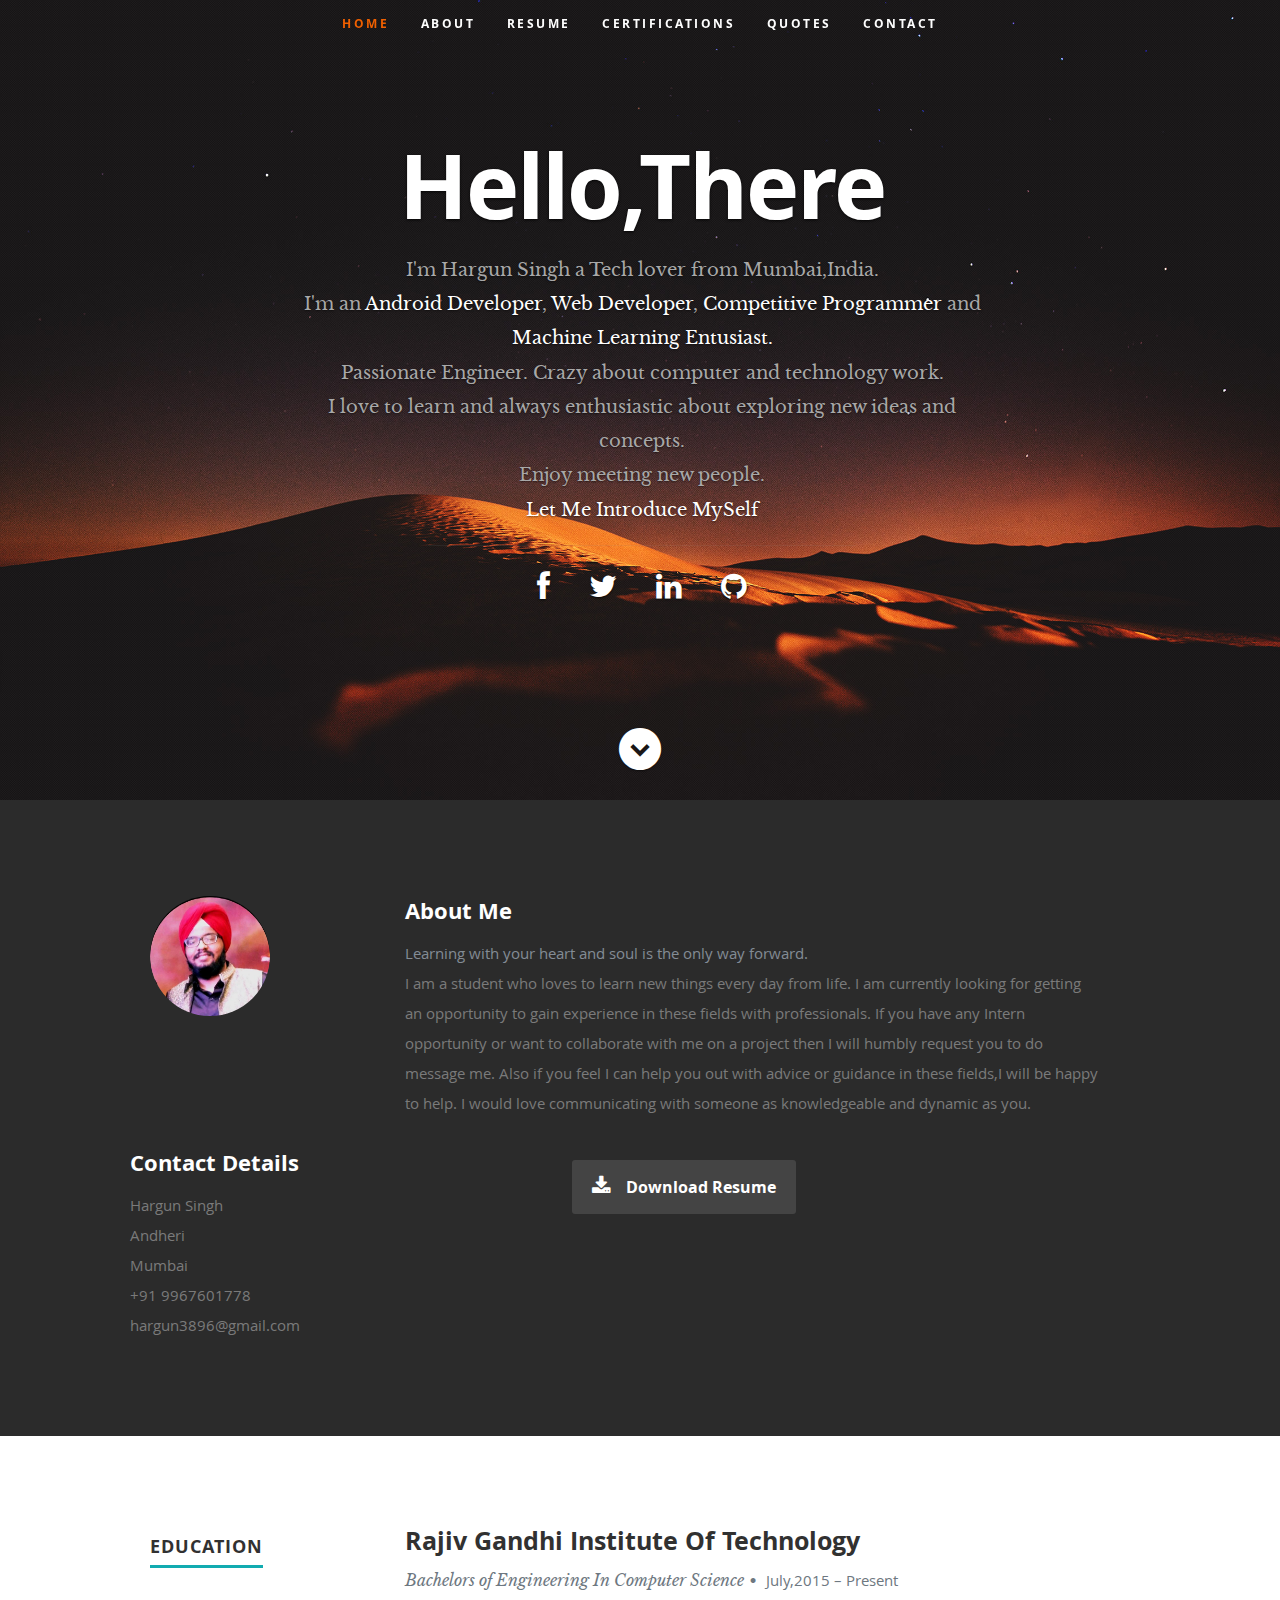
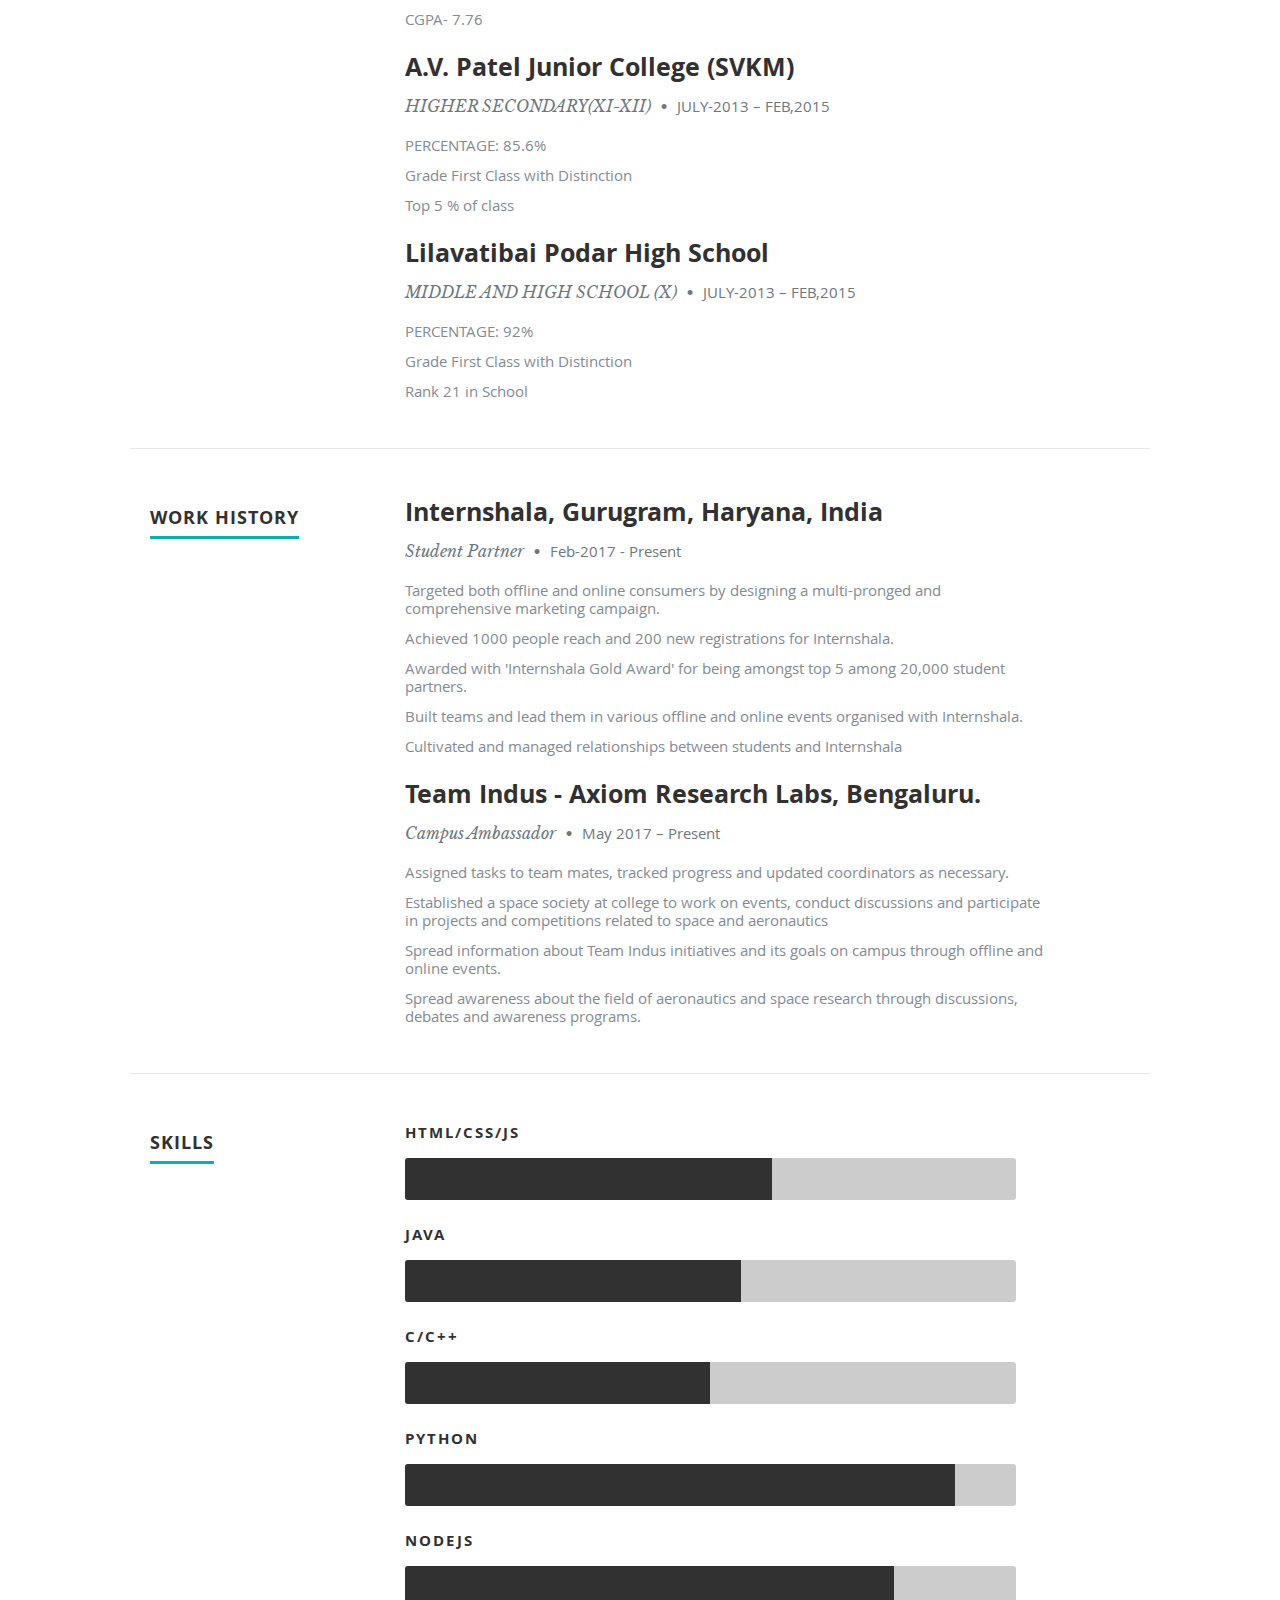
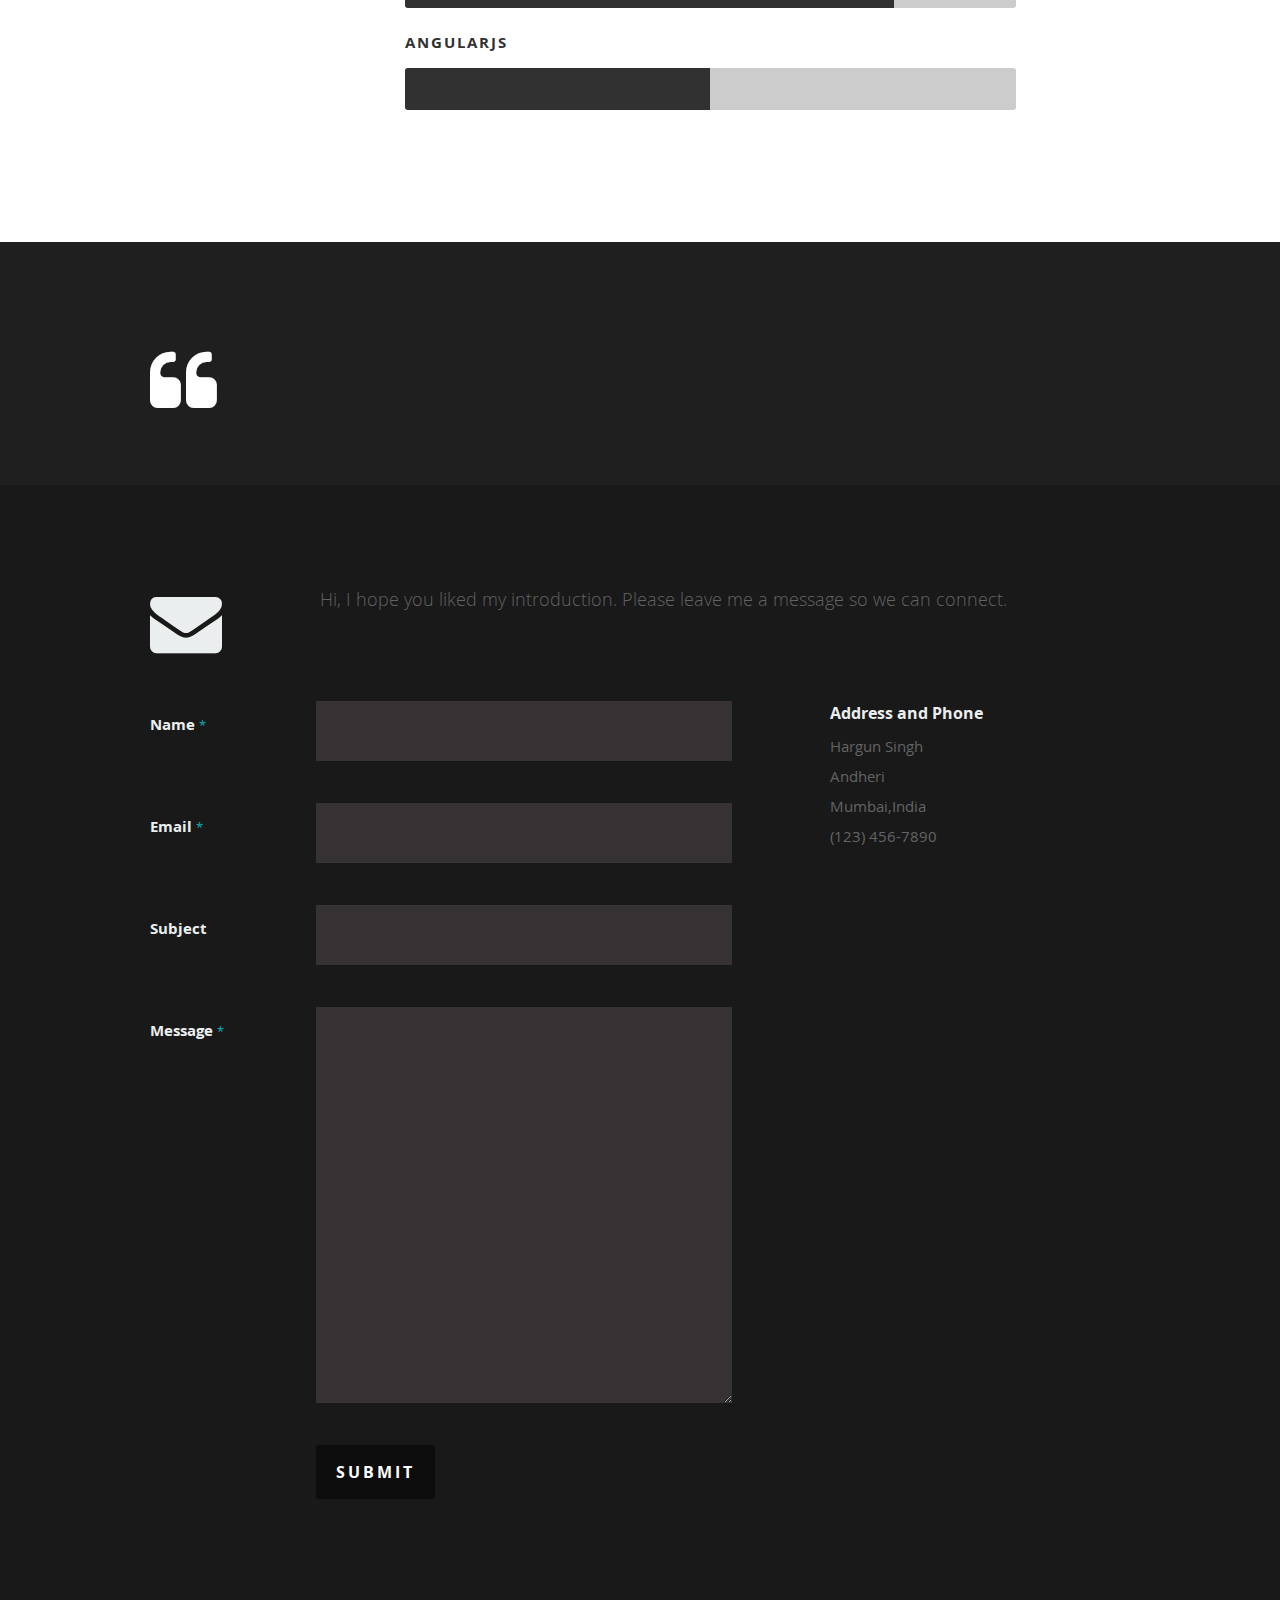
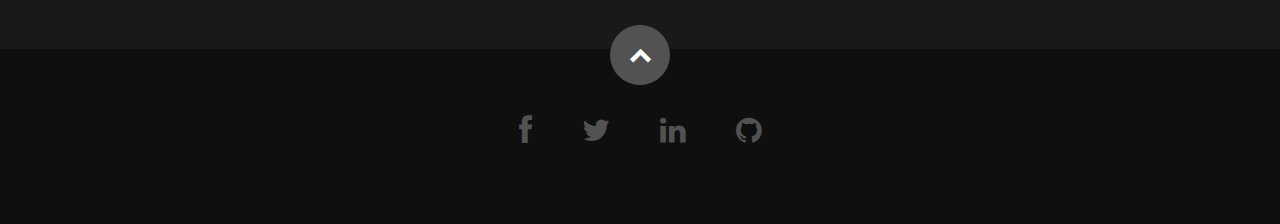
==== commit f1c478a5: "Gallery Update" ====
--- a/index.html
+++ b/index.html
@@ -47,7 +47,7 @@
             <li class="current"><a class="smoothscroll" href="#home">Home</a></li>
             <li><a class="smoothscroll" href="#about">About</a></li>
 	         <li><a class="smoothscroll" href="#resume">Resume</a></li>
-          
+            <li><a  href="../GallerySimple/gal.html">Certifications</a></li>
             <li><a class="smoothscroll" href="#testimonials">Quotes</a></li>
             <li><a class="smoothscroll" href="#contact">Contact</a></li>
          </ul> <!-- end #nav -->
